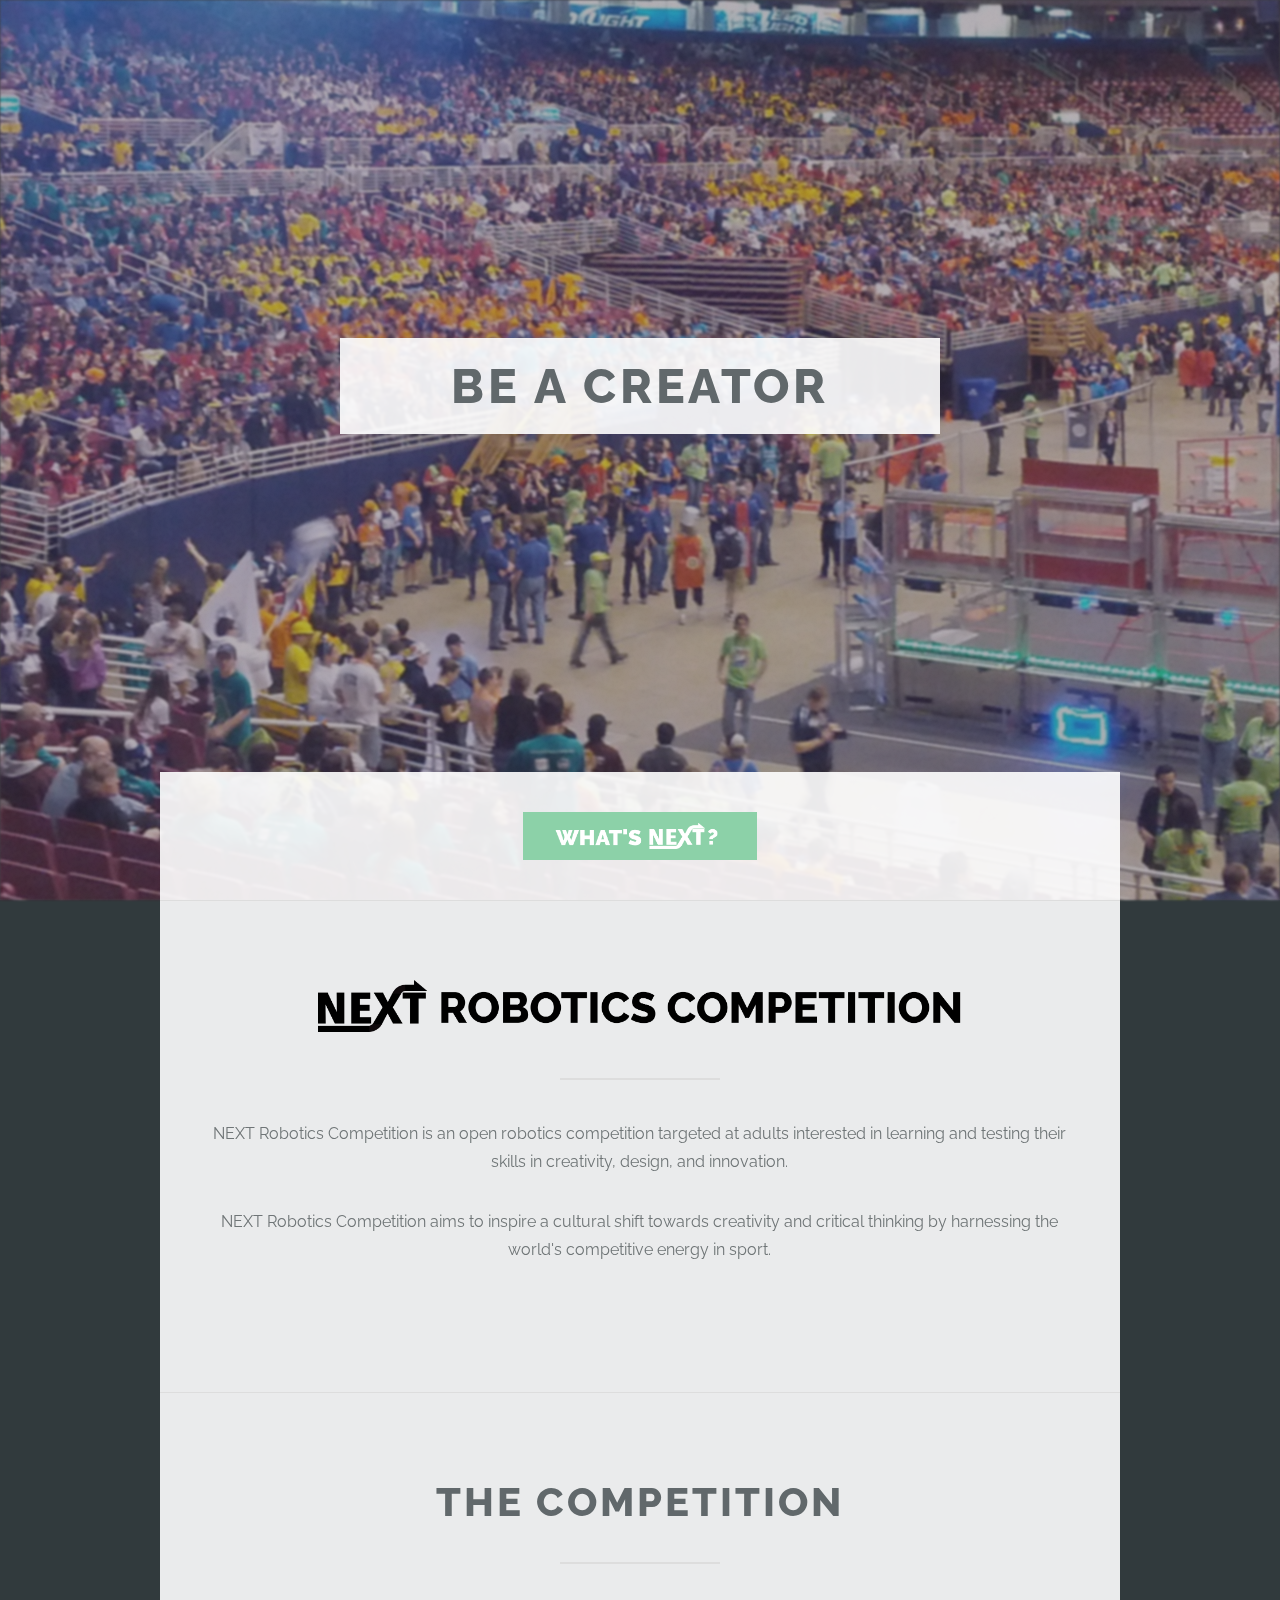
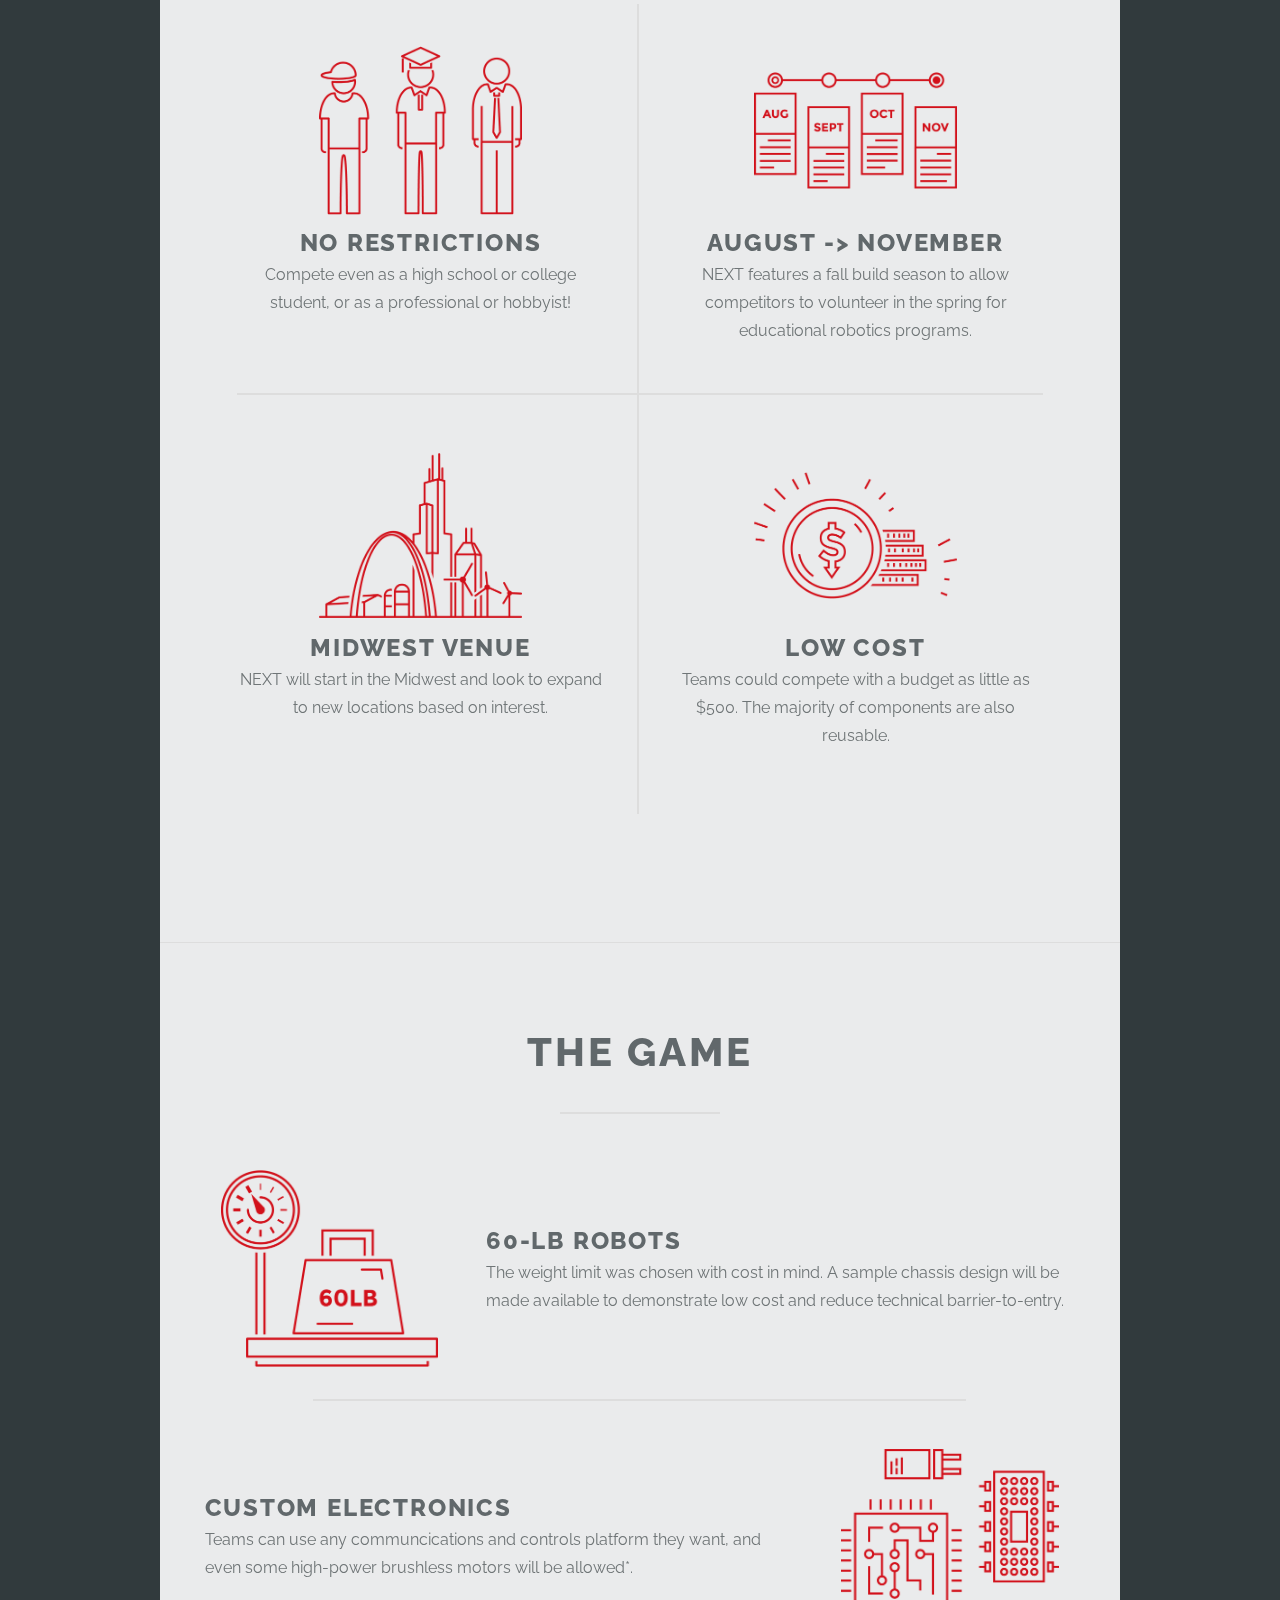
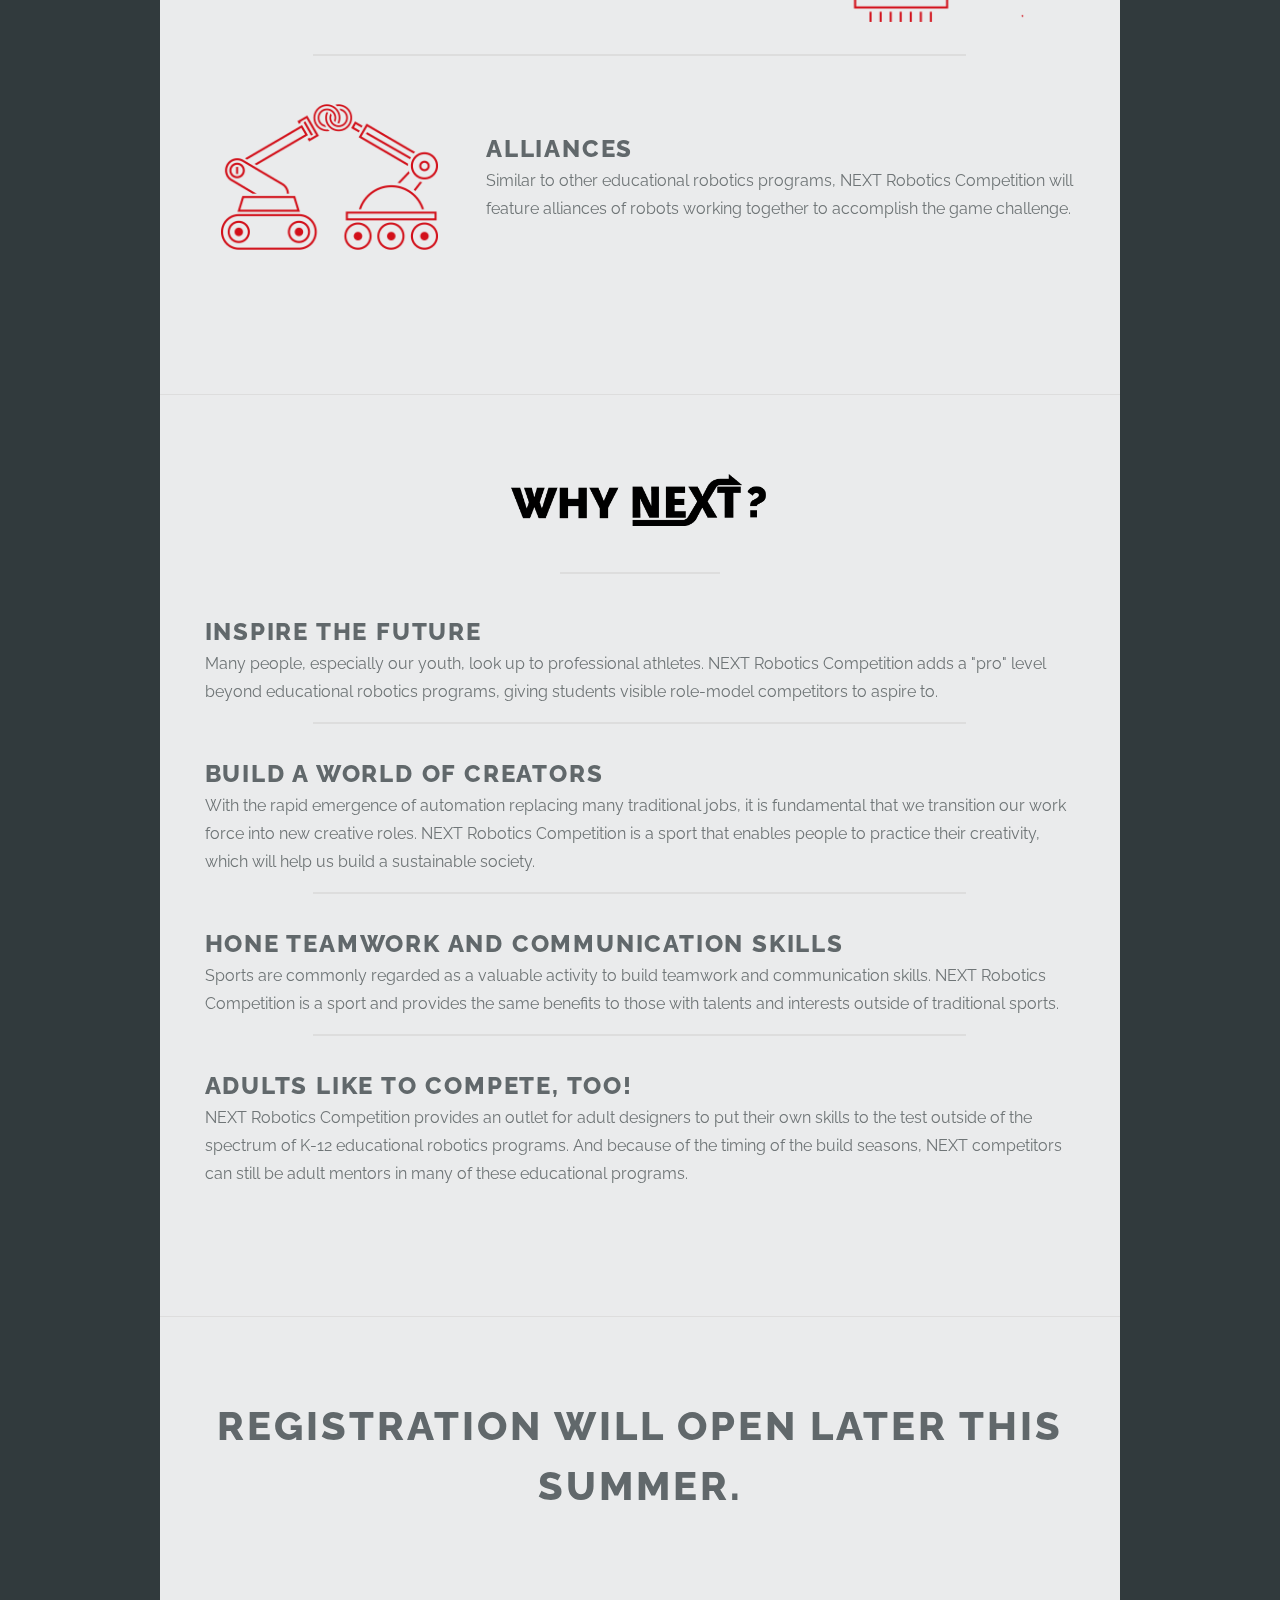
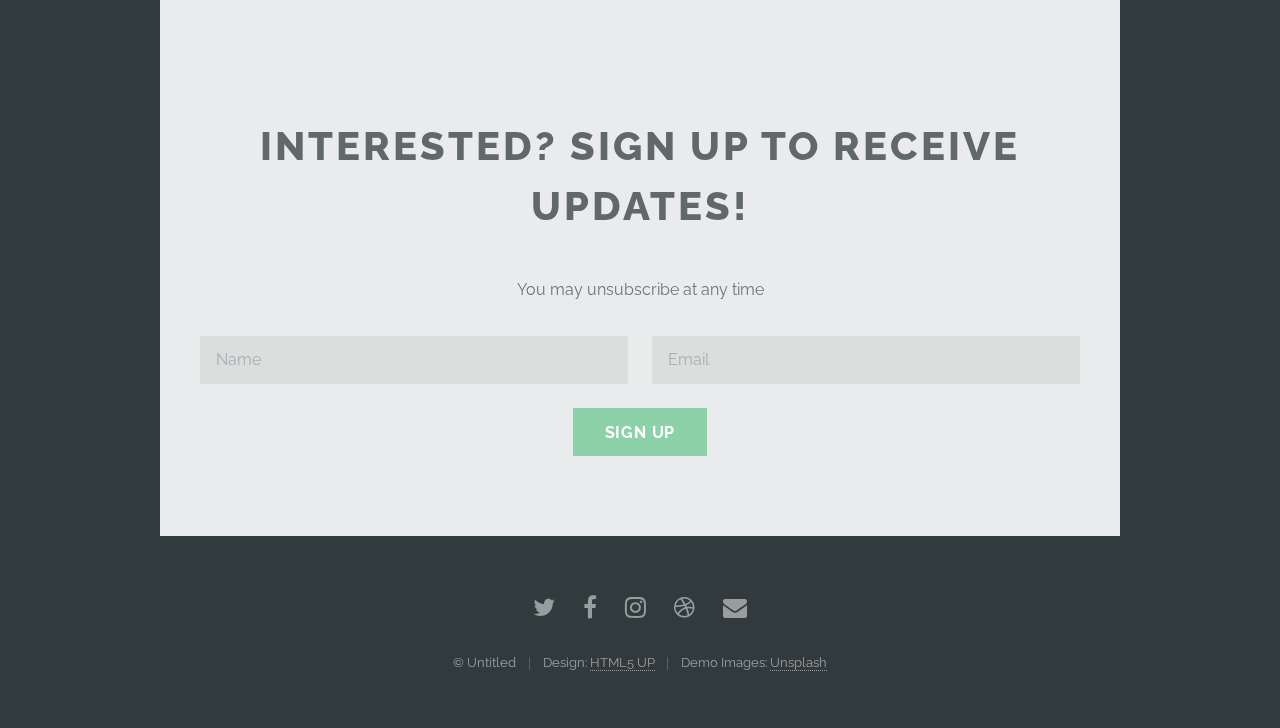
==== index.html @ 2d8c6a6c "Title renaming" ====
<!DOCTYPE HTML>

<html>
    <head>
        <title>NEXT Robotics Competition</title>
        <meta charset="utf-8" />
        <meta name="viewport" content="width=device-width, initial-scale=1" />
        <!--[if lte IE 8]><script src="assets/js/ie/html5shiv.js"></script><![endif]-->
        <link rel="stylesheet" href="assets/css/main.css" />
        <!--[if lte IE 8]><link rel="stylesheet" href="assets/css/ie8.css" /><![endif]-->
        <!--[if lte IE 9]><link rel="stylesheet" href="assets/css/ie9.css" /><![endif]-->
    </head>
    <body>

        <!-- Header -->
            <section id="header">
                <header>
                    <div id="title-box">
                        <h1 id="main-title">Be a<span class="rotate"> Creator, Designer,n Innovator</span></h1>
                    </div>
                </header>
                <div class="container">
                    <img class="bg" src="images/championship1.jpg"/>
                    <ul class="actions">
                        <li>
                            <a href="#next_mission" class="button special scrolly flex">
                                <img id="whats-next" src="images/whats-next.png"/>
                            </a>
                        </li>
                    </ul>
                </div>
            </section>

        <!-- NEXT Mission -->
            <section id="next_mission" class="main special">
                <div class="container">
                    <img class="bg" src=""/>
                    <div class="content">
                        <header class="major">
                            <h2><img id="next-title" src="images/next-robotics-competition-wide.png"/></h2>
                        </header>
                        <p>NEXT Robotics Competition is an open robotics competition targeted at adults interested in learning and testing their skills in creativity, design, and innovation.</p>
                        <p>NEXT Robotics Competition aims to inspire a cultural shift towards creativity and critical thinking by harnessing the world's competitive energy in sport.</p>
                    </div>
                </div>
            </section>

        <!-- The Competition -->
            <section id="the_competition" class="main special">
                <div class="container">
                    <img class="bg" src="images/pits1.jpg"/>
                    <div class="content">
                        <header class="major">
                            <h2>The Competition</h2>
                        </header>
                        <ul class="grid">
                            <li>
                                <div class="column-layout">
                                    <img class="grid-icon" src="images/all-ages.png"/>
                                    <div class="grid-text">
                                        <h3>No Restrictions</h3>
                                        <p>Compete even as a high school or college student, or as a professional or hobbyist!</p>
                                    </div>
                                </div>
                            </li>
                            <li>
                                <div class="column-layout">
                                    <img class="grid-icon" src="images/fall.png"/>
                                    <div class="grid-text">
                                        <h3>August -> November</h3>
                                        <p>NEXT features a fall build season to allow competitors to volunteer in the spring for educational robotics programs.</p>
                                    </div>
                                </div>
                            </li>
                            <li>
                                <div class="column-layout">
                                    <img class="grid-icon" src="images/midwest.png"/>
                                    <div class="grid-text">
                                        <h3>Midwest Venue</h3>
                                        <p>NEXT will start in the Midwest and look to expand to new locations based on interest.</p>
                                    </div>
                                </div>
                            </li>
                            <li>
                                <div class="column-layout">
                                    <img class="grid-icon" src="images/low-cost.png"/>
                                    <div class="grid-text">
                                        <h3>Low Cost</h3>
                                        <p>Teams could compete with a budget as little as $500. The majority of components are also reusable.</p>
                                    </div>
                                </div>
                            </li>
                        </ul>
                    </div>
                </div>
            </section>

        <!-- The Game -->
            <section id="the_game" class="main special">
                <div class="container">
                    <img class="bg" src="images/competition.jpg"/>
                    <div class="content">
                        <header class="major">
                            <h2>The Game</h2>
                        </header>
                        <ul class="column">
                            <li>
                                <div class="img-on-left">
                                    <img src="images/weight.png"/>
                                    <div>
                                        <h3>60-lb Robots</h3>
                                        <p>The weight limit was chosen with cost in mind.  A sample chassis design will be made available to demonstrate low cost and reduce technical barrier-to-entry.</p>
                                    </div>
                                </div>
                            </li>
                            <li>
                                <div class="img-on-right">
                                    <img src="images/chips.png"/>
                                    <div>
                                        <h3>Custom Electronics</h3>
                                        <p>Teams can use any communcications and controls platform they want, and even some high-power brushless motors will be allowed*.</p>
                                    </div>
                                </div>
                            </li>
                            <li>
                                <div class="img-on-left">
                                    <img src="images/alliances.png"/>
                                    <div>
                                        <h3>Alliances</h3>
                                        <p>Similar to other educational robotics programs, NEXT Robotics Competition will feature alliances of robots working together to accomplish the game challenge.</p>
                                    </div>
                                </div>
                            </li>
                        </ul>
                    </div>
                </div>
            </section>

        <!-- Why NEXT? -->
            <section id="why_next" class="main special">
                <div class="container">
                    <img class="bg" src="images/championship2.jpg"/>
                    <div class="content">
                        <header class="major">
                            <h2><img id="why-next" src="images/why-next.png"/></h2>
                        </header>
                        <ul class="column">
                            <li>
                                <div class="why-next-text">
                                    <h3 class="align-left">Inspire the Future</h3>
                                    <p class="align-left">Many people, especially our youth, look up to professional athletes.  NEXT Robotics Competition adds a "pro" level beyond educational robotics programs, giving students visible role-model competitors to aspire to.</p>
                                </div>
                            </li>
                            <li>
                                <div class="why-next-text">
                                    <h3 class="align-left">Build a World of Creators</h3>
                                    <p class="align-left">With the rapid emergence of automation replacing many traditional jobs, it is fundamental that we transition our work force into new creative roles.  NEXT Robotics Competition is a sport that enables people to practice their creativity, which will help us build a sustainable society.</p>
                                </div>
                            </li>
                            <li>
                                <div class="why-next-text">
                                    <h3 class="align-left">Hone Teamwork and Communication Skills</h3>
                                    <p class="align-left">Sports are commonly regarded as a valuable activity to build teamwork and communication skills.  NEXT Robotics Competition is a sport and provides the same benefits to those with talents and interests outside of traditional sports.</p>
                                </div>
                            </li>
                            <li>
                                <div class="why-next-text">
                                    <h3 class="align-left">Adults Like to Compete, Too!</h3>
                                    <p class="align-left">NEXT Robotics Competition provides an outlet for adult designers to put their own skills to the test outside of the spectrum of K-12 educational robotics programs.  And because of the timing of the build seasons, NEXT competitors can still be adult mentors in many of these educational programs.</p>
                                </div>
                            </li>
                        </ul>
                    </div>
                </div>
            </section>

        <!-- Footer -->
            <section id="footer">
                <div class="container">
                    <img class="bg" src="images/pits2.jpg"/>
                    <h2 class="space-below">Registration will open later this summer.</h2>
                    <h2>Interested? Sign up to receive updates!</h2>
                    <p>You may unsubscribe at any time</p>
                    <form method="post" action="#">
                        <div class="row uniform">
                            <div class="6u 12u$(xsmall)"><input type="text" name="name" id="name" placeholder="Name" /></div>
                            <div class="6u$ 12u$(xsmall)"><input type="email" name="email" id="email" placeholder="Email" /></div>
                            <div class="12u$">
                                <ul class="actions">
                                    <li><input type="submit" value="Sign Up" class="special" /></li>
                                </ul>
                            </div>
                        </div>
                    </form>
                </div>
                <footer>
                    <ul class="icons">
                        <li><a href="#" class="icon alt fa-twitter"><span class="label">Twitter</span></a></li>
                        <li><a href="#" class="icon alt fa-facebook"><span class="label">Facebook</span></a></li>
                        <li><a href="#" class="icon alt fa-instagram"><span class="label">Instagram</span></a></li>
                        <li><a href="#" class="icon alt fa-dribbble"><span class="label">Dribbble</span></a></li>
                        <li><a href="#" class="icon alt fa-envelope"><span class="label">Email</span></a></li>
                    </ul>
                    <ul class="copyright">
                        <li>&copy; Untitled</li><li>Design: <a href="http://html5up.net">HTML5 UP</a></li><li>Demo Images: <a href="http://unsplash.com">Unsplash</a></li>
                    </ul>
                </footer>
            </section>

        <!-- Scripts -->
            <script src="assets/js/jquery.min.js"></script>
            <script src="assets/js/jquery.scrollex.min.js"></script>
            <script src="assets/js/jquery.scrolly.min.js"></script>
            <script src="assets/js/skel.min.js"></script>
            <script src="assets/js/util.js"></script>
            <!--[if lte IE 8]><script src="assets/js/ie/respond.min.js"></script><![endif]-->
            <script src="assets/js/main.js"></script>

    </body>
</html>
---- assets/css/main.css ----
@import url("font-awesome.min.css");
@import url("https://fonts.googleapis.com/css?family=Raleway:400,400italic,700,800");
/* Reset */
html, body, div, span, applet, object, iframe, h1, h2, h3, h4, h5, h6, p, blockquote, pre, a, abbr, acronym, address, big, cite, code, del, dfn, em, img, ins, kbd, q, s, samp, small, strike, strong, sub, sup, tt, var, b, u, i, center, dl, dt, dd, ol, ul, li, fieldset, form, label, legend, table, caption, tbody, tfoot, thead, tr, th, td, article, aside, canvas, details, embed, figure, figcaption, footer, header, hgroup, menu, nav, output, ruby, section, summary, time, mark, audio, video {
  margin: 0;
  padding: 0;
  border: 0;
  font-size: 100%;
  font: inherit;
  vertical-align: baseline; }

article, aside, details, figcaption, figure, footer, header, hgroup, menu, nav, section {
  display: block; }

body {
  line-height: 1; }

ol, ul {
  list-style: none; }

blockquote, q {
  quotes: none; }

blockquote:before, blockquote:after, q:before, q:after {
  content: '';
  content: none; }

table {
  border-collapse: collapse;
  border-spacing: 0; }

body {
  -webkit-text-size-adjust: none; }

/* Box Model */
*, *:before, *:after {
  -moz-box-sizing: border-box;
  -webkit-box-sizing: border-box;
  box-sizing: border-box; }

/* Containers */
.container {
  margin-left: auto;
  margin-right: auto; }

.container.\31 25\25 {
  width: 100%;
  max-width: 75em;
  min-width: 60em; }

.container.\37 5\25 {
  width: 45em; }

.container.\35 0\25 {
  width: 30em; }

.container.\32 5\25 {
  width: 15em; }

.container {
  width: 60em; }

@media screen and (max-width: 1680px) {
  .container.\31 25\25 {
    width: 100%;
    max-width: 75em;
    min-width: 60em; }

  .container.\37 5\25 {
    width: 45em; }

  .container.\35 0\25 {
    width: 30em; }

  .container.\32 5\25 {
    width: 15em; }

  .container {
    width: 60em; } }
@media screen and (max-width: 980px) {
  .container.\31 25\25 {
    width: 100%;
    max-width: 100%;
    min-width: 80%; }

  .container.\37 5\25 {
    width: 60%; }

  .container.\35 0\25 {
    width: 40%; }

  .container.\32 5\25 {
    width: 20%; }

  .container {
    width: 80%; } }
@media screen and (max-width: 736px) {
  .container.\31 25\25 {
    width: 100%;
    max-width: 100%;
    min-width: 80%; }

  .container.\37 5\25 {
    width: 60%; }

  .container.\35 0\25 {
    width: 40%; }

  .container.\32 5\25 {
    width: 20%; }

  .container {
    width: 80%; } }
@media screen and (max-width: 520px) {
  .container.\31 25\25 {
    width: 100%;
    max-width: 125%;
    min-width: 100%; }

  .container.\37 5\25 {
    width: 75%; }

  .container.\35 0\25 {
    width: 50%; }

  .container.\32 5\25 {
    width: 25%; }

  .container {
    width: 100%; } }
/* Grid */
.row {
  border-bottom: solid 1px transparent;
  -moz-box-sizing: border-box;
  -webkit-box-sizing: border-box;
  box-sizing: border-box; }

.row > * {
  float: left;
  -moz-box-sizing: border-box;
  -webkit-box-sizing: border-box;
  box-sizing: border-box; }

.row:after, .row:before {
  content: '';
  display: block;
  clear: both;
  height: 0; }

.row.uniform > * > :first-child {
  margin-top: 0; }

.row.uniform > * > :last-child {
  margin-bottom: 0; }

.row.\30 \25  > * {
  padding: 0 0 0 0em; }

.row.\30 \25 {
  margin: 0 0 -1px 0em; }

.row.uniform.\30 \25  > * {
  padding: 0em 0 0 0em; }

.row.uniform.\30 \25 {
  margin: 0em 0 -1px 0em; }

.row > * {
  padding: 0 0 0 1.5em; }

.row {
  margin: 0 0 -1px -1.5em; }

.row.uniform > * {
  padding: 1.5em 0 0 1.5em; }

.row.uniform {
  margin: -1.5em 0 -1px -1.5em; }

.row.\32 00\25  > * {
  padding: 0 0 0 3em; }

.row.\32 00\25 {
  margin: 0 0 -1px -3em; }

.row.uniform.\32 00\25  > * {
  padding: 3em 0 0 3em; }

.row.uniform.\32 00\25 {
  margin: -3em 0 -1px -3em; }

.row.\31 50\25  > * {
  padding: 0 0 0 2.25em; }

.row.\31 50\25 {
  margin: 0 0 -1px -2.25em; }

.row.uniform.\31 50\25  > * {
  padding: 2.25em 0 0 2.25em; }

.row.uniform.\31 50\25 {
  margin: -2.25em 0 -1px -2.25em; }

.row.\35 0\25  > * {
  padding: 0 0 0 0.75em; }

.row.\35 0\25 {
  margin: 0 0 -1px -0.75em; }

.row.uniform.\35 0\25  > * {
  padding: 0.75em 0 0 0.75em; }

.row.uniform.\35 0\25 {
  margin: -0.75em 0 -1px -0.75em; }

.row.\32 5\25  > * {
  padding: 0 0 0 0.375em; }

.row.\32 5\25 {
  margin: 0 0 -1px -0.375em; }

.row.uniform.\32 5\25  > * {
  padding: 0.375em 0 0 0.375em; }

.row.uniform.\32 5\25 {
  margin: -0.375em 0 -1px -0.375em; }

.\31 2u, .\31 2u\24 {
  width: 100%;
  clear: none;
  margin-left: 0; }

.\31 1u, .\31 1u\24 {
  width: 91.6666666667%;
  clear: none;
  margin-left: 0; }

.\31 0u, .\31 0u\24 {
  width: 83.3333333333%;
  clear: none;
  margin-left: 0; }

.\39 u, .\39 u\24 {
  width: 75%;
  clear: none;
  margin-left: 0; }

.\38 u, .\38 u\24 {
  width: 66.6666666667%;
  clear: none;
  margin-left: 0; }

.\37 u, .\37 u\24 {
  width: 58.3333333333%;
  clear: none;
  margin-left: 0; }

.\36 u, .\36 u\24 {
  width: 50%;
  clear: none;
  margin-left: 0; }

.\35 u, .\35 u\24 {
  width: 41.6666666667%;
  clear: none;
  margin-left: 0; }

.\34 u, .\34 u\24 {
  width: 33.3333333333%;
  clear: none;
  margin-left: 0; }

.\33 u, .\33 u\24 {
  width: 25%;
  clear: none;
  margin-left: 0; }

.\32 u, .\32 u\24 {
  width: 16.6666666667%;
  clear: none;
  margin-left: 0; }

.\31 u, .\31 u\24 {
  width: 8.3333333333%;
  clear: none;
  margin-left: 0; }

.\31 2u\24  + *,
.\31 1u\24  + *,
.\31 0u\24  + *,
.\39 u\24  + *,
.\38 u\24  + *,
.\37 u\24  + *,
.\36 u\24  + *,
.\35 u\24  + *,
.\34 u\24  + *,
.\33 u\24  + *,
.\32 u\24  + *,
.\31 u\24  + * {
  clear: left; }

.\-11u {
  margin-left: 91.6666666667%; }

.\-10u {
  margin-left: 83.3333333333%; }

.\-9u {
  margin-left: 75%; }

.\-8u {
  margin-left: 66.6666666667%; }

.\-7u {
  margin-left: 58.3333333333%; }

.\-6u {
  margin-left: 50%; }

.\-5u {
  margin-left: 41.6666666667%; }

.\-4u {
  margin-left: 33.3333333333%; }

.\-3u {
  margin-left: 25%; }

.\-2u {
  margin-left: 16.6666666667%; }

.\-1u {
  margin-left: 8.3333333333%; }

@media screen and (max-width: 1680px) {
  .row > * {
    padding: 0 0 0 1.5em; }

  .row {
    margin: 0 0 -1px -1.5em; }

  .row.uniform > * {
    padding: 1.5em 0 0 1.5em; }

  .row.uniform {
    margin: -1.5em 0 -1px -1.5em; }

  .row.\32 00\25  > * {
    padding: 0 0 0 3em; }

  .row.\32 00\25 {
    margin: 0 0 -1px -3em; }

  .row.uniform.\32 00\25  > * {
    padding: 3em 0 0 3em; }

  .row.uniform.\32 00\25 {
    margin: -3em 0 -1px -3em; }

  .row.\31 50\25  > * {
    padding: 0 0 0 2.25em; }

  .row.\31 50\25 {
    margin: 0 0 -1px -2.25em; }

  .row.uniform.\31 50\25  > * {
    padding: 2.25em 0 0 2.25em; }

  .row.uniform.\31 50\25 {
    margin: -2.25em 0 -1px -2.25em; }

  .row.\35 0\25  > * {
    padding: 0 0 0 0.75em; }

  .row.\35 0\25 {
    margin: 0 0 -1px -0.75em; }

  .row.uniform.\35 0\25  > * {
    padding: 0.75em 0 0 0.75em; }

  .row.uniform.\35 0\25 {
    margin: -0.75em 0 -1px -0.75em; }

  .row.\32 5\25  > * {
    padding: 0 0 0 0.375em; }

  .row.\32 5\25 {
    margin: 0 0 -1px -0.375em; }

  .row.uniform.\32 5\25  > * {
    padding: 0.375em 0 0 0.375em; }

  .row.uniform.\32 5\25 {
    margin: -0.375em 0 -1px -0.375em; }

  .\31 2u\28large\29, .\31 2u\24\28large\29 {
    width: 100%;
    clear: none;
    margin-left: 0; }

  .\31 1u\28large\29, .\31 1u\24\28large\29 {
    width: 91.6666666667%;
    clear: none;
    margin-left: 0; }

  .\31 0u\28large\29, .\31 0u\24\28large\29 {
    width: 83.3333333333%;
    clear: none;
    margin-left: 0; }

  .\39 u\28large\29, .\39 u\24\28large\29 {
    width: 75%;
    clear: none;
    margin-left: 0; }

  .\38 u\28large\29, .\38 u\24\28large\29 {
    width: 66.6666666667%;
    clear: none;
    margin-left: 0; }

  .\37 u\28large\29, .\37 u\24\28large\29 {
    width: 58.3333333333%;
    clear: none;
    margin-left: 0; }

  .\36 u\28large\29, .\36 u\24\28large\29 {
    width: 50%;
    clear: none;
    margin-left: 0; }

  .\35 u\28large\29, .\35 u\24\28large\29 {
    width: 41.6666666667%;
    clear: none;
    margin-left: 0; }

  .\34 u\28large\29, .\34 u\24\28large\29 {
    width: 33.3333333333%;
    clear: none;
    margin-left: 0; }

  .\33 u\28large\29, .\33 u\24\28large\29 {
    width: 25%;
    clear: none;
    margin-left: 0; }

  .\32 u\28large\29, .\32 u\24\28large\29 {
    width: 16.6666666667%;
    clear: none;
    margin-left: 0; }

  .\31 u\28large\29, .\31 u\24\28large\29 {
    width: 8.3333333333%;
    clear: none;
    margin-left: 0; }

  .\31 2u\24\28large\29  + *,
  .\31 1u\24\28large\29  + *,
  .\31 0u\24\28large\29  + *,
  .\39 u\24\28large\29  + *,
  .\38 u\24\28large\29  + *,
  .\37 u\24\28large\29  + *,
  .\36 u\24\28large\29  + *,
  .\35 u\24\28large\29  + *,
  .\34 u\24\28large\29  + *,
  .\33 u\24\28large\29  + *,
  .\32 u\24\28large\29  + *,
  .\31 u\24\28large\29  + * {
    clear: left; }

  .\-11u\28large\29 {
    margin-left: 91.6666666667%; }

  .\-10u\28large\29 {
    margin-left: 83.3333333333%; }

  .\-9u\28large\29 {
    margin-left: 75%; }

  .\-8u\28large\29 {
    margin-left: 66.6666666667%; }

  .\-7u\28large\29 {
    margin-left: 58.3333333333%; }

  .\-6u\28large\29 {
    margin-left: 50%; }

  .\-5u\28large\29 {
    margin-left: 41.6666666667%; }

  .\-4u\28large\29 {
    margin-left: 33.3333333333%; }

  .\-3u\28large\29 {
    margin-left: 25%; }

  .\-2u\28large\29 {
    margin-left: 16.6666666667%; }

  .\-1u\28large\29 {
    margin-left: 8.3333333333%; } }
@media screen and (max-width: 980px) {
  .row > * {
    padding: 0 0 0 1.5em; }

  .row {
    margin: 0 0 -1px -1.5em; }

  .row.uniform > * {
    padding: 1.5em 0 0 1.5em; }

  .row.uniform {
    margin: -1.5em 0 -1px -1.5em; }

  .row.\32 00\25  > * {
    padding: 0 0 0 3em; }

  .row.\32 00\25 {
    margin: 0 0 -1px -3em; }

  .row.uniform.\32 00\25  > * {
    padding: 3em 0 0 3em; }

  .row.uniform.\32 00\25 {
    margin: -3em 0 -1px -3em; }

  .row.\31 50\25  > * {
    padding: 0 0 0 2.25em; }

  .row.\31 50\25 {
    margin: 0 0 -1px -2.25em; }

  .row.uniform.\31 50\25  > * {
    padding: 2.25em 0 0 2.25em; }

  .row.uniform.\31 50\25 {
    margin: -2.25em 0 -1px -2.25em; }

  .row.\35 0\25  > * {
    padding: 0 0 0 0.75em; }

  .row.\35 0\25 {
    margin: 0 0 -1px -0.75em; }

  .row.uniform.\35 0\25  > * {
    padding: 0.75em 0 0 0.75em; }

  .row.uniform.\35 0\25 {
    margin: -0.75em 0 -1px -0.75em; }

  .row.\32 5\25  > * {
    padding: 0 0 0 0.375em; }

  .row.\32 5\25 {
    margin: 0 0 -1px -0.375em; }

  .row.uniform.\32 5\25  > * {
    padding: 0.375em 0 0 0.375em; }

  .row.uniform.\32 5\25 {
    margin: -0.375em 0 -1px -0.375em; }

  .\31 2u\28medium\29, .\31 2u\24\28medium\29 {
    width: 100%;
    clear: none;
    margin-left: 0; }

  .\31 1u\28medium\29, .\31 1u\24\28medium\29 {
    width: 91.6666666667%;
    clear: none;
    margin-left: 0; }

  .\31 0u\28medium\29, .\31 0u\24\28medium\29 {
    width: 83.3333333333%;
    clear: none;
    margin-left: 0; }

  .\39 u\28medium\29, .\39 u\24\28medium\29 {
    width: 75%;
    clear: none;
    margin-left: 0; }

  .\38 u\28medium\29, .\38 u\24\28medium\29 {
    width: 66.6666666667%;
    clear: none;
    margin-left: 0; }

  .\37 u\28medium\29, .\37 u\24\28medium\29 {
    width: 58.3333333333%;
    clear: none;
    margin-left: 0; }

  .\36 u\28medium\29, .\36 u\24\28medium\29 {
    width: 50%;
    clear: none;
    margin-left: 0; }

  .\35 u\28medium\29, .\35 u\24\28medium\29 {
    width: 41.6666666667%;
    clear: none;
    margin-left: 0; }

  .\34 u\28medium\29, .\34 u\24\28medium\29 {
    width: 33.3333333333%;
    clear: none;
    margin-left: 0; }

  .\33 u\28medium\29, .\33 u\24\28medium\29 {
    width: 25%;
    clear: none;
    margin-left: 0; }

  .\32 u\28medium\29, .\32 u\24\28medium\29 {
    width: 16.6666666667%;
    clear: none;
    margin-left: 0; }

  .\31 u\28medium\29, .\31 u\24\28medium\29 {
    width: 8.3333333333%;
    clear: none;
    margin-left: 0; }

  .\31 2u\24\28medium\29  + *,
  .\31 1u\24\28medium\29  + *,
  .\31 0u\24\28medium\29  + *,
  .\39 u\24\28medium\29  + *,
  .\38 u\24\28medium\29  + *,
  .\37 u\24\28medium\29  + *,
  .\36 u\24\28medium\29  + *,
  .\35 u\24\28medium\29  + *,
  .\34 u\24\28medium\29  + *,
  .\33 u\24\28medium\29  + *,
  .\32 u\24\28medium\29  + *,
  .\31 u\24\28medium\29  + * {
    clear: left; }

  .\-11u\28medium\29 {
    margin-left: 91.6666666667%; }

  .\-10u\28medium\29 {
    margin-left: 83.3333333333%; }

  .\-9u\28medium\29 {
    margin-left: 75%; }

  .\-8u\28medium\29 {
    margin-left: 66.6666666667%; }

  .\-7u\28medium\29 {
    margin-left: 58.3333333333%; }

  .\-6u\28medium\29 {
    margin-left: 50%; }

  .\-5u\28medium\29 {
    margin-left: 41.6666666667%; }

  .\-4u\28medium\29 {
    margin-left: 33.3333333333%; }

  .\-3u\28medium\29 {
    margin-left: 25%; }

  .\-2u\28medium\29 {
    margin-left: 16.6666666667%; }

  .\-1u\28medium\29 {
    margin-left: 8.3333333333%; } }
@media screen and (max-width: 736px) {
  .row > * {
    padding: 0 0 0 1em; }

  .row {
    margin: 0 0 -1px -1em; }

  .row.uniform > * {
    padding: 1em 0 0 1em; }

  .row.uniform {
    margin: -1em 0 -1px -1em; }

  .row.\32 00\25  > * {
    padding: 0 0 0 2em; }

  .row.\32 00\25 {
    margin: 0 0 -1px -2em; }

  .row.uniform.\32 00\25  > * {
    padding: 2em 0 0 2em; }

  .row.uniform.\32 00\25 {
    margin: -2em 0 -1px -2em; }

  .row.\31 50\25  > * {
    padding: 0 0 0 1.5em; }

  .row.\31 50\25 {
    margin: 0 0 -1px -1.5em; }

  .row.uniform.\31 50\25  > * {
    padding: 1.5em 0 0 1.5em; }

  .row.uniform.\31 50\25 {
    margin: -1.5em 0 -1px -1.5em; }

  .row.\35 0\25  > * {
    padding: 0 0 0 0.5em; }

  .row.\35 0\25 {
    margin: 0 0 -1px -0.5em; }

  .row.uniform.\35 0\25  > * {
    padding: 0.5em 0 0 0.5em; }

  .row.uniform.\35 0\25 {
    margin: -0.5em 0 -1px -0.5em; }

  .row.\32 5\25  > * {
    padding: 0 0 0 0.25em; }

  .row.\32 5\25 {
    margin: 0 0 -1px -0.25em; }

  .row.uniform.\32 5\25  > * {
    padding: 0.25em 0 0 0.25em; }

  .row.uniform.\32 5\25 {
    margin: -0.25em 0 -1px -0.25em; }

  .\31 2u\28small\29, .\31 2u\24\28small\29 {
    width: 100%;
    clear: none;
    margin-left: 0; }

  .\31 1u\28small\29, .\31 1u\24\28small\29 {
    width: 91.6666666667%;
    clear: none;
    margin-left: 0; }

  .\31 0u\28small\29, .\31 0u\24\28small\29 {
    width: 83.3333333333%;
    clear: none;
    margin-left: 0; }

  .\39 u\28small\29, .\39 u\24\28small\29 {
    width: 75%;
    clear: none;
    margin-left: 0; }

  .\38 u\28small\29, .\38 u\24\28small\29 {
    width: 66.6666666667%;
    clear: none;
    margin-left: 0; }

  .\37 u\28small\29, .\37 u\24\28small\29 {
    width: 58.3333333333%;
    clear: none;
    margin-left: 0; }

  .\36 u\28small\29, .\36 u\24\28small\29 {
    width: 50%;
    clear: none;
    margin-left: 0; }

  .\35 u\28small\29, .\35 u\24\28small\29 {
    width: 41.6666666667%;
    clear: none;
    margin-left: 0; }

  .\34 u\28small\29, .\34 u\24\28small\29 {
    width: 33.3333333333%;
    clear: none;
    margin-left: 0; }

  .\33 u\28small\29, .\33 u\24\28small\29 {
    width: 25%;
    clear: none;
    margin-left: 0; }

  .\32 u\28small\29, .\32 u\24\28small\29 {
    width: 16.6666666667%;
    clear: none;
    margin-left: 0; }

  .\31 u\28small\29, .\31 u\24\28small\29 {
    width: 8.3333333333%;
    clear: none;
    margin-left: 0; }

  .\31 2u\24\28small\29  + *,
  .\31 1u\24\28small\29  + *,
  .\31 0u\24\28small\29  + *,
  .\39 u\24\28small\29  + *,
  .\38 u\24\28small\29  + *,
  .\37 u\24\28small\29  + *,
  .\36 u\24\28small\29  + *,
  .\35 u\24\28small\29  + *,
  .\34 u\24\28small\29  + *,
  .\33 u\24\28small\29  + *,
  .\32 u\24\28small\29  + *,
  .\31 u\24\28small\29  + * {
    clear: left; }

  .\-11u\28small\29 {
    margin-left: 91.6666666667%; }

  .\-10u\28small\29 {
    margin-left: 83.3333333333%; }

  .\-9u\28small\29 {
    margin-left: 75%; }

  .\-8u\28small\29 {
    margin-left: 66.6666666667%; }

  .\-7u\28small\29 {
    margin-left: 58.3333333333%; }

  .\-6u\28small\29 {
    margin-left: 50%; }

  .\-5u\28small\29 {
    margin-left: 41.6666666667%; }

  .\-4u\28small\29 {
    margin-left: 33.3333333333%; }

  .\-3u\28small\29 {
    margin-left: 25%; }

  .\-2u\28small\29 {
    margin-left: 16.6666666667%; }

  .\-1u\28small\29 {
    margin-left: 8.3333333333%; } }
@media screen and (max-width: 520px) {
  .row > * {
    padding: 0 0 0 1em; }

  .row {
    margin: 0 0 -1px -1em; }

  .row.uniform > * {
    padding: 1em 0 0 1em; }

  .row.uniform {
    margin: -1em 0 -1px -1em; }

  .row.\32 00\25  > * {
    padding: 0 0 0 2em; }

  .row.\32 00\25 {
    margin: 0 0 -1px -2em; }

  .row.uniform.\32 00\25  > * {
    padding: 2em 0 0 2em; }

  .row.uniform.\32 00\25 {
    margin: -2em 0 -1px -2em; }

  .row.\31 50\25  > * {
    padding: 0 0 0 1.5em; }

  .row.\31 50\25 {
    margin: 0 0 -1px -1.5em; }

  .row.uniform.\31 50\25  > * {
    padding: 1.5em 0 0 1.5em; }

  .row.uniform.\31 50\25 {
    margin: -1.5em 0 -1px -1.5em; }

  .row.\35 0\25  > * {
    padding: 0 0 0 0.5em; }

  .row.\35 0\25 {
    margin: 0 0 -1px -0.5em; }

  .row.uniform.\35 0\25  > * {
    padding: 0.5em 0 0 0.5em; }

  .row.uniform.\35 0\25 {
    margin: -0.5em 0 -1px -0.5em; }

  .row.\32 5\25  > * {
    padding: 0 0 0 0.25em; }

  .row.\32 5\25 {
    margin: 0 0 -1px -0.25em; }

  .row.uniform.\32 5\25  > * {
    padding: 0.25em 0 0 0.25em; }

  .row.uniform.\32 5\25 {
    margin: -0.25em 0 -1px -0.25em; }

  .\31 2u\28xsmall\29, .\31 2u\24\28xsmall\29 {
    width: 100%;
    clear: none;
    margin-left: 0; }

  .\31 1u\28xsmall\29, .\31 1u\24\28xsmall\29 {
    width: 91.6666666667%;
    clear: none;
    margin-left: 0; }

  .\31 0u\28xsmall\29, .\31 0u\24\28xsmall\29 {
    width: 83.3333333333%;
    clear: none;
    margin-left: 0; }

  .\39 u\28xsmall\29, .\39 u\24\28xsmall\29 {
    width: 75%;
    clear: none;
    margin-left: 0; }

  .\38 u\28xsmall\29, .\38 u\24\28xsmall\29 {
    width: 66.6666666667%;
    clear: none;
    margin-left: 0; }

  .\37 u\28xsmall\29, .\37 u\24\28xsmall\29 {
    width: 58.3333333333%;
    clear: none;
    margin-left: 0; }

  .\36 u\28xsmall\29, .\36 u\24\28xsmall\29 {
    width: 50%;
    clear: none;
    margin-left: 0; }

  .\35 u\28xsmall\29, .\35 u\24\28xsmall\29 {
    width: 41.6666666667%;
    clear: none;
    margin-left: 0; }

  .\34 u\28xsmall\29, .\34 u\24\28xsmall\29 {
    width: 33.3333333333%;
    clear: none;
    margin-left: 0; }

  .\33 u\28xsmall\29, .\33 u\24\28xsmall\29 {
    width: 25%;
    clear: none;
    margin-left: 0; }

  .\32 u\28xsmall\29, .\32 u\24\28xsmall\29 {
    width: 16.6666666667%;
    clear: none;
    margin-left: 0; }

  .\31 u\28xsmall\29, .\31 u\24\28xsmall\29 {
    width: 8.3333333333%;
    clear: none;
    margin-left: 0; }

  .\31 2u\24\28xsmall\29  + *,
  .\31 1u\24\28xsmall\29  + *,
  .\31 0u\24\28xsmall\29  + *,
  .\39 u\24\28xsmall\29  + *,
  .\38 u\24\28xsmall\29  + *,
  .\37 u\24\28xsmall\29  + *,
  .\36 u\24\28xsmall\29  + *,
  .\35 u\24\28xsmall\29  + *,
  .\34 u\24\28xsmall\29  + *,
  .\33 u\24\28xsmall\29  + *,
  .\32 u\24\28xsmall\29  + *,
  .\31 u\24\28xsmall\29  + * {
    clear: left; }

  .\-11u\28xsmall\29 {
    margin-left: 91.6666666667%; }

  .\-10u\28xsmall\29 {
    margin-left: 83.3333333333%; }

  .\-9u\28xsmall\29 {
    margin-left: 75%; }

  .\-8u\28xsmall\29 {
    margin-left: 66.6666666667%; }

  .\-7u\28xsmall\29 {
    margin-left: 58.3333333333%; }

  .\-6u\28xsmall\29 {
    margin-left: 50%; }

  .\-5u\28xsmall\29 {
    margin-left: 41.6666666667%; }

  .\-4u\28xsmall\29 {
    margin-left: 33.3333333333%; }

  .\-3u\28xsmall\29 {
    margin-left: 25%; }

  .\-2u\28xsmall\29 {
    margin-left: 16.6666666667%; }

  .\-1u\28xsmall\29 {
    margin-left: 8.3333333333%; } }
/* Basic */
html {
  background-color: #313a3d;
  background-attachment: fixed;
  background-image: url("images/overlay.png");
  background-position: top left;
  background-repeat: repeat;
  background-size: auto; }

html.is-loading body *, html.is-loading body *:before, html.is-loading body *:after {
  -moz-animation: none !important;
  -webkit-animation: none !important;
  -ms-animation: none !important;
  animation: none !important;
  -moz-transition: none !important;
  -webkit-transition: none !important;
  -ms-transition: none !important;
  transition: none !important; }
html.is-touch {
  height: 100vh;
  overflow: hidden; }
  html.is-touch #wrapper {
    -webkit-backface-visibility: hidden;
    -webkit-overflow-scrolling: touch;
    -webkit-transform: translate3d(0, 0, 0);
    height: 100vh;
    overflow: auto; }

body, input {
  color: #6f7577;
  font-family: "Raleway", "Helvetica", sans-serif;
  font-size: 15pt;
  font-weight: 400;
  line-height: 1.75em; }

a {
  -moz-transition: color 0.2s ease-in-out, border-bottom-color 0.2s ease-in-out;
  -webkit-transition: color 0.2s ease-in-out, border-bottom-color 0.2s ease-in-out;
  -ms-transition: color 0.2s ease-in-out, border-bottom-color 0.2s ease-in-out;
  transition: color 0.2s ease-in-out, border-bottom-color 0.2s ease-in-out;
  border-bottom: dotted 1px;
  color: #8cd1a8;
  text-decoration: none; }
  a:hover {
    border-bottom-color: transparent !important;
    color: #8cd1a8 !important;
    text-decoration: none; }

p {
  margin: 0 0 2em 0; }
  p.no-wrap {
    overflow: hidden; }

div .space-right {
  margin-right: 0.35em; }
div .row-layout {
  display: flex;
  justify-content: center;
  align-items: center;
  margin: 2em 0; }
div .column-layout {
  display: flex;
  flex-direction: column;
  justify-content: center;
  align-items: center; }
div .grow {
  flex-grow: 1; }

h1, h2, h3 {
  color: #61686b;
  font-weight: 800;
  letter-spacing: 0.075em;
  line-height: 1em;
  margin: 0 0 1em 0;
  text-transform: uppercase; }
  h1 a, h2 a, h3 a {
    color: inherit;
    text-decoration: none; }

h2 {
  font-size: 2.5em;
  line-height: 1.5em; }

h3 {
  font-size: 1.5em;
  line-height: 1.5em; }

.align-left {
  text-align: left; }

.space-below {
  padding-bottom: 4em; }

/* Loader */
@-moz-keyframes spinner-show {
  0% {
    opacity: 0; }
  100% {
    opacity: 1; } }
@-webkit-keyframes spinner-show {
  0% {
    opacity: 0; }
  100% {
    opacity: 1; } }
@-ms-keyframes spinner-show {
  0% {
    opacity: 0; }
  100% {
    opacity: 1; } }
@keyframes spinner-show {
  0% {
    opacity: 0; }
  100% {
    opacity: 1; } }
@-moz-keyframes spinner-hide {
  0% {
    color: #464e50;
    z-index: 10001;
    -moz-transform: scale(1) rotate(0deg);
    -webkit-transform: scale(1) rotate(0deg);
    -ms-transform: scale(1) rotate(0deg);
    transform: scale(1) rotate(0deg); }
  99% {
    color: #313a3d;
    z-index: 10001;
    -moz-transform: scale(0.5) rotate(360deg);
    -webkit-transform: scale(0.5) rotate(360deg);
    -ms-transform: scale(0.5) rotate(360deg);
    transform: scale(0.5) rotate(360deg); }
  100% {
    color: #313a3d;
    z-index: -1;
    -moz-transform: scale(0) rotate(360deg);
    -webkit-transform: scale(0) rotate(360deg);
    -ms-transform: scale(0) rotate(360deg);
    transform: scale(0) rotate(360deg); } }
@-webkit-keyframes spinner-hide {
  0% {
    color: #464e50;
    z-index: 10001;
    -moz-transform: scale(1) rotate(0deg);
    -webkit-transform: scale(1) rotate(0deg);
    -ms-transform: scale(1) rotate(0deg);
    transform: scale(1) rotate(0deg); }
  99% {
    color: #313a3d;
    z-index: 10001;
    -moz-transform: scale(0.5) rotate(360deg);
    -webkit-transform: scale(0.5) rotate(360deg);
    -ms-transform: scale(0.5) rotate(360deg);
    transform: scale(0.5) rotate(360deg); }
  100% {
    color: #313a3d;
    z-index: -1;
    -moz-transform: scale(0) rotate(360deg);
    -webkit-transform: scale(0) rotate(360deg);
    -ms-transform: scale(0) rotate(360deg);
    transform: scale(0) rotate(360deg); } }
@-ms-keyframes spinner-hide {
  0% {
    color: #464e50;
    z-index: 10001;
    -moz-transform: scale(1) rotate(0deg);
    -webkit-transform: scale(1) rotate(0deg);
    -ms-transform: scale(1) rotate(0deg);
    transform: scale(1) rotate(0deg); }
  99% {
    color: #313a3d;
    z-index: 10001;
    -moz-transform: scale(0.5) rotate(360deg);
    -webkit-transform: scale(0.5) rotate(360deg);
    -ms-transform: scale(0.5) rotate(360deg);
    transform: scale(0.5) rotate(360deg); }
  100% {
    color: #313a3d;
    z-index: -1;
    -moz-transform: scale(0) rotate(360deg);
    -webkit-transform: scale(0) rotate(360deg);
    -ms-transform: scale(0) rotate(360deg);
    transform: scale(0) rotate(360deg); } }
@keyframes spinner-hide {
  0% {
    color: #464e50;
    z-index: 10001;
    -moz-transform: scale(1) rotate(0deg);
    -webkit-transform: scale(1) rotate(0deg);
    -ms-transform: scale(1) rotate(0deg);
    transform: scale(1) rotate(0deg); }
  99% {
    color: #313a3d;
    z-index: 10001;
    -moz-transform: scale(0.5) rotate(360deg);
    -webkit-transform: scale(0.5) rotate(360deg);
    -ms-transform: scale(0.5) rotate(360deg);
    transform: scale(0.5) rotate(360deg); }
  100% {
    color: #313a3d;
    z-index: -1;
    -moz-transform: scale(0) rotate(360deg);
    -webkit-transform: scale(0) rotate(360deg);
    -ms-transform: scale(0) rotate(360deg);
    transform: scale(0) rotate(360deg); } }
@-moz-keyframes spinner-rotate {
  0% {
    -moz-transform: scale(1) rotate(0deg);
    -webkit-transform: scale(1) rotate(0deg);
    -ms-transform: scale(1) rotate(0deg);
    transform: scale(1) rotate(0deg); }
  100% {
    -moz-transform: scale(1) rotate(360deg);
    -webkit-transform: scale(1) rotate(360deg);
    -ms-transform: scale(1) rotate(360deg);
    transform: scale(1) rotate(360deg); } }
@-webkit-keyframes spinner-rotate {
  0% {
    -moz-transform: scale(1) rotate(0deg);
    -webkit-transform: scale(1) rotate(0deg);
    -ms-transform: scale(1) rotate(0deg);
    transform: scale(1) rotate(0deg); }
  100% {
    -moz-transform: scale(1) rotate(360deg);
    -webkit-transform: scale(1) rotate(360deg);
    -ms-transform: scale(1) rotate(360deg);
    transform: scale(1) rotate(360deg); } }
@-ms-keyframes spinner-rotate {
  0% {
    -moz-transform: scale(1) rotate(0deg);
    -webkit-transform: scale(1) rotate(0deg);
    -ms-transform: scale(1) rotate(0deg);
    transform: scale(1) rotate(0deg); }
  100% {
    -moz-transform: scale(1) rotate(360deg);
    -webkit-transform: scale(1) rotate(360deg);
    -ms-transform: scale(1) rotate(360deg);
    transform: scale(1) rotate(360deg); } }
@keyframes spinner-rotate {
  0% {
    -moz-transform: scale(1) rotate(0deg);
    -webkit-transform: scale(1) rotate(0deg);
    -ms-transform: scale(1) rotate(0deg);
    transform: scale(1) rotate(0deg); }
  100% {
    -moz-transform: scale(1) rotate(360deg);
    -webkit-transform: scale(1) rotate(360deg);
    -ms-transform: scale(1) rotate(360deg);
    transform: scale(1) rotate(360deg); } }
@-moz-keyframes overlay-hide {
  0% {
    opacity: 1;
    z-index: 10000; }
  15% {
    opacity: 1;
    z-index: 10000; }
  99% {
    opacity: 0;
    z-index: 10000; }
  100% {
    opacity: 0;
    z-index: -1; } }
@-webkit-keyframes overlay-hide {
  0% {
    opacity: 1;
    z-index: 10000; }
  15% {
    opacity: 1;
    z-index: 10000; }
  99% {
    opacity: 0;
    z-index: 10000; }
  100% {
    opacity: 0;
    z-index: -1; } }
@-ms-keyframes overlay-hide {
  0% {
    opacity: 1;
    z-index: 10000; }
  15% {
    opacity: 1;
    z-index: 10000; }
  99% {
    opacity: 0;
    z-index: 10000; }
  100% {
    opacity: 0;
    z-index: -1; } }
@keyframes overlay-hide {
  0% {
    opacity: 1;
    z-index: 10000; }
  15% {
    opacity: 1;
    z-index: 10000; }
  99% {
    opacity: 0;
    z-index: 10000; }
  100% {
    opacity: 0;
    z-index: -1; } }
html body {
  text-decoration: none; }
  html body:before {
    -moz-osx-font-smoothing: grayscale;
    -webkit-font-smoothing: antialiased;
    font-family: FontAwesome;
    font-style: normal;
    font-weight: normal;
    text-transform: none !important; }
  html body:before {
    -moz-animation: spinner-show 1.5s 1 0.25s ease forwards, spinner-hide 0.25s ease-in-out forwards !important;
    -webkit-animation: spinner-show 1.5s 1 0.25s ease forwards, spinner-hide 0.25s ease-in-out forwards !important;
    -ms-animation: spinner-show 1.5s 1 0.25s ease forwards, spinner-hide 0.25s ease-in-out forwards !important;
    animation: spinner-show 1.5s 1 0.25s ease forwards, spinner-hide 0.25s ease-in-out forwards !important;
    -moz-transform-origin: 50% 50%;
    -webkit-transform-origin: 50% 50%;
    -ms-transform-origin: 50% 50%;
    transform-origin: 50% 50%;
    color: #464e50;
    content: '\f1ce';
    cursor: default;
    display: block;
    font-size: 2em;
    height: 2em;
    left: 50%;
    opacity: 0;
    line-height: 2em;
    margin: -1em 0 0 -1em;
    position: fixed;
    text-align: center;
    top: 50%;
    width: 2em;
    z-index: -1; }
  html body:after {
    -moz-animation: overlay-hide 1s ease-in forwards !important;
    -webkit-animation: overlay-hide 1s ease-in forwards !important;
    -ms-animation: overlay-hide 1s ease-in forwards !important;
    animation: overlay-hide 1s ease-in forwards !important;
    background: #313a3d;
    content: '';
    display: block;
    height: 100%;
    left: 0;
    opacity: 0;
    position: fixed;
    top: 0;
    width: 100%;
    z-index: -1; }
html.is-loading body:before {
  -moz-animation: spinner-show 1.5s 1 0.25s ease forwards, spinner-rotate 0.75s infinite linear !important;
  -webkit-animation: spinner-show 1.5s 1 0.25s ease forwards, spinner-rotate 0.75s infinite linear !important;
  -ms-animation: spinner-show 1.5s 1 0.25s ease forwards, spinner-rotate 0.75s infinite linear !important;
  animation: spinner-show 1.5s 1 0.25s ease forwards, spinner-rotate 0.75s infinite linear !important;
  z-index: 10001; }
html.is-loading body:after {
  -moz-animation: none !important;
  -webkit-animation: none !important;
  -ms-animation: none !important;
  animation: none !important;
  opacity: 1;
  z-index: 10000; }

@media (-webkit-min-device-pixel-ratio: 2) {
  html body:before {
    line-height: 2.025em; } }
/* Section/Header */
section.special {
  text-align: center; }

header p {
  color: #a8b0b3;
  letter-spacing: 0.05em;
  text-transform: uppercase; }
header h1 + p {
  margin-top: -1em; }
header h2 + p {
  margin-top: -1em; }
header h3 + p {
  margin-top: -0.8em; }
header.major {
  text-align: center; }
  header.major h1, header.major h2, header.major h3 {
    position: relative; }
    header.major h1:after, header.major h2:after, header.major h3:after {
      background: #dddddd;
      content: '';
      display: block;
      height: 2px;
      margin: 0.75em auto 0 auto;
      position: relative;
      width: 4em; }
  header.major p {
    margin-top: 0; }

/* Form */
form {
  margin: 0 0 2em 0; }

label {
  color: #61686b;
  display: block;
  font-size: 0.9em;
  font-weight: 700;
  margin: 0 0 1em 0; }

input[type="text"],
input[type="email"] {
  -moz-appearance: none;
  -webkit-appearance: none;
  -ms-appearance: none;
  appearance: none;
  background: rgba(144, 144, 144, 0.15);
  border-radius: 0;
  border: none;
  color: inherit;
  display: block;
  outline: 0;
  padding: 0 1em;
  text-decoration: none;
  width: 100%;
  height: 3em; }
  input[type="text"]:invalid,
  input[type="email"]:invalid {
    box-shadow: none; }
  input[type="text"]:focus,
  input[type="email"]:focus {
    box-shadow: inset 0 0 0 2px #8cd1a8; }

::-webkit-input-placeholder {
  color: #a8b0b3 !important;
  opacity: 1.0; }

:-moz-placeholder {
  color: #a8b0b3 !important;
  opacity: 1.0; }

::-moz-placeholder {
  color: #a8b0b3 !important;
  opacity: 1.0; }

:-ms-input-placeholder {
  color: #a8b0b3 !important;
  opacity: 1.0; }

.formerize-placeholder {
  color: #a8b0b3 !important;
  opacity: 1.0; }

/* Icon */
.icon {
  text-decoration: none;
  border-bottom: none;
  position: relative; }
  .icon:before {
    -moz-osx-font-smoothing: grayscale;
    -webkit-font-smoothing: antialiased;
    font-family: FontAwesome;
    font-style: normal;
    font-weight: normal;
    text-transform: none !important; }
  .icon > .label {
    display: none; }
  .icon.major {
    display: block;
    margin: 0 0 1em 0; }
    .icon.major:before {
      font-size: 2.5em; }

/* Image */
img.inline {
  display: inline-block;
  max-height: 100%;
  max-width: 100%; }
img.logo {
  width: 3.2em; }
img.grid-icon {
  margin: 1em;
  max-width: 55%;
  max-height: 55%; }
img.bg {
  display: none; }

#be-next {
  height: 1.3em; }

#next-title {
  height: 1.3em; }

#whats-next {
  height: 55%; }

#why-next {
  height: 1.3em; }

.img-on-left {
  display: flex;
  flex-direction: row;
  justify-content: center;
  align-items: center;
  margin: 2em 0;
  text-align: left; }
  .img-on-left img {
    margin: 1em 3em 1em 1em;
    width: 25%; }
  .img-on-left div {
    flex-grow: 1; }
  .img-on-left p {
    margin: 0; }

.img-on-right {
  display: flex;
  flex-direction: row-reverse;
  justify-content: center;
  align-items: center;
  margin: 2em 0;
  text-align: left; }
  .img-on-right img {
    margin: 1em 1em 1em 3em;
    width: 25%; }
  .img-on-right div {
    flex-grow: 1; }
  .img-on-right p {
    margin: 0; }

/* List */
ul {
  list-style: disc;
  margin: 0 0 2em 0;
  padding-left: 1em; }
  ul li {
    padding-left: 0.5em; }
  ul.alt {
    list-style: none;
    padding-left: 0; }
    ul.alt li {
      border-top: solid 1px #dddddd;
      padding: 0.5em 0; }
      ul.alt li:first-child {
        border-top: 0;
        padding-top: 0; }
  ul.icons {
    cursor: default;
    list-style: none;
    padding-left: 0; }
    ul.icons li {
      display: inline-block;
      padding: 0 1.5em 0 0; }
      ul.icons li:last-child {
        padding-right: 0; }
      ul.icons li .icon:before {
        font-size: 1.5em; }
  ul.grid {
    list-style: none;
    padding: 0;
    position: relative; }
    ul.grid li {
      display: block;
      float: left;
      padding: 2em;
      width: -webkit-calc(50% - 1px);
      width: -moz-calc(50% - 1px);
      width: calc(50% - 1px); }
      ul.grid li h3 {
        margin: 0; }
      ul.grid li:nth-child(2n + 1) {
        border-right: 2px solid #dddddd; }
      ul.grid li:nth-child(2n + 3):before {
        background: #dddddd;
        content: '';
        display: block;
        height: 2px;
        margin-top: -3em;
        position: absolute;
        width: -webkit-calc(100% - 2em*2);
        width: -moz-calc(100% - 2em*2);
        width: calc(100% - 2em*2); }
    ul.grid:after {
      clear: both;
      content: '';
      display: block; }
  ul.column {
    list-style: none;
    padding: 0;
    position: relative; }
    ul.column li {
      display: block;
      padding: 0;
      margin: 2em 0;
      width: 100%; }
      ul.column li h3 {
        margin: 0; }
      ul.column li:not(:first-child):before {
        background: #dddddd;
        content: '';
        display: block;
        height: 2px;
        margin: auto;
        margin-top: -1em;
        width: 75%; }
  ul.actions {
    cursor: default;
    list-style: none;
    padding-left: 0; }
    ul.actions li {
      display: inline-block;
      padding: 0 1em 0 0;
      vertical-align: middle; }
      ul.actions li:last-child {
        padding-right: 0; }

/* Button */
input[type="submit"],
.button {
  -moz-appearance: none;
  -webkit-appearance: none;
  -ms-appearance: none;
  appearance: none;
  -moz-transition: background-color 0.2s ease-in-out, color 0.2s ease-in-out;
  -webkit-transition: background-color 0.2s ease-in-out, color 0.2s ease-in-out;
  -ms-transition: background-color 0.2s ease-in-out, color 0.2s ease-in-out;
  transition: background-color 0.2s ease-in-out, color 0.2s ease-in-out;
  background-color: transparent;
  border-radius: 0;
  border: 0;
  box-shadow: inset 0 0 0 2px #dddddd;
  color: #61686b !important;
  cursor: pointer;
  display: inline-block;
  font-weight: 700;
  height: 3em;
  letter-spacing: 0.05em;
  line-height: 3.15em;
  padding: 0 2em;
  text-align: center;
  text-decoration: none;
  text-transform: uppercase;
  white-space: nowrap; }
  input[type="submit"]:hover,
  .button:hover {
    background-color: rgba(144, 144, 144, 0.075);
    color: #61686b !important; }
  input[type="submit"]:active,
  .button:active {
    background-color: rgba(144, 144, 144, 0.15);
    color: #61686b !important; }
  input[type="submit"].special,
  .button.special {
    background-color: #8cd1a8;
    border: 0;
    box-shadow: none;
    color: #ffffff !important; }
    input[type="submit"].special:hover,
    .button.special:hover {
      background-color: #9ed8b6; }
    input[type="submit"].special:active,
    .button.special:active {
      background-color: #7aca9a; }
    input[type="submit"].special.icon:before,
    .button.special.icon:before {
      color: #d1eddc; }
  input[type="submit"].disabled, input[type="submit"]:disabled,
  .button.disabled,
  .button:disabled {
    background-color: #6f7577 !important;
    box-shadow: none !important;
    color: #fff !important;
    cursor: default;
    opacity: 0.25; }
  input[type="submit"].flex,
  .button.flex {
    display: flex;
    justify-content: center;
    align-items: center; }
  input[type="submit"] div,
  .button div {
    margin-top: auto;
    margin-bottom: auto; }

/* Main BG */
.main-bg {
  -moz-transition: opacity 0.5s ease-out;
  -webkit-transition: opacity 0.5s ease-out;
  -ms-transition: opacity 0.5s ease-out;
  transition: opacity 0.5s ease-out;
  -moz-filter: blur(1px);
  -webkit-filter: blur(1px);
  -ms-filter: blur(1px);
  filter: blur(1px);
  background-attachment: fixed,      fixed;
  background-position: top left,   center center;
  background-repeat: repeat,     none;
  background-size: auto,       cover;
  height: 100%;
  left: 0;
  opacity: 0;
  position: fixed;
  top: 0;
  width: 100%;
  z-index: -1; }
  .main-bg.active {
    opacity: 0.7; }

/* Main */
.main {
  position: relative; }
  .main .image.primary {
    display: none; }
  .main .container {
    padding: 5em 2.5em 6em 2.5em ;
    background: rgba(255, 255, 255, 0.9);
    box-shadow: inset 0 1px 0 0 #dddddd; }
    .main .container .content {
      display: inline-block;
      margin-right: 1px;
      vertical-align: middle;
      width: calc(100% - 10px); }

/* Header */
#header {
  height: 100vh;
  position: relative;
  text-align: center;
  display: flex;
  flex-direction: column;
  justify-content: center; }
  #header header {
    color: rgba(255, 255, 255, 0.5);
    display: inline-block;
    padding-bottom: 8em; }
    #header header h1 {
      color: #61686b;
      font-size: 3em;
      margin: 0; }
    #header header a {
      color: inherit; }
      #header header a:hover {
        color: #ffffff !important; }
    #header header p {
      color: #ffffff;
      font-weight: 700;
      margin: 1.5em 0 0 0; }
  #header .container {
    background: rgba(255, 255, 255, 0.9);
    bottom: 0;
    left: 50%;
    margin-left: -30em;
    padding: 2.5em;
    position: absolute; }
    #header .container > :last-child {
      margin-bottom: 0; }
    #header .container .button {
      min-width: 12em; }

/* Footer */
#footer {
  min-height: 100vh;
  padding: 0 0 12em 0;
  position: relative;
  text-align: center; }
  #footer .container {
    padding: 5em 2.5em 3em 2.5em ;
    background: rgba(255, 255, 255, 0.9);
    box-shadow: inset 0 1px 0 0 #dddddd; }
  #footer footer {
    bottom: 2em;
    color: rgba(255, 255, 255, 0.5);
    left: 0;
    position: absolute;
    text-align: center;
    width: 100%; }
    #footer footer h1, #footer footer h2, #footer footer h3 {
      color: #ffffff; }
    #footer footer a {
      color: inherit; }
      #footer footer a:hover {
        color: #ffffff !important; }
    #footer footer .copyright {
      font-size: 0.8em;
      line-height: 1em;
      padding: 0; }
      #footer footer .copyright li {
        border-left: solid 1px rgba(255, 255, 255, 0.2);
        display: inline-block;
        margin: 0 0 0 1em;
        padding: 0 0 0 1em; }
        #footer footer .copyright li:first-child {
          border-left: 0;
          margin-left: 0;
          padding-left: 0; }

/* Custom */
#title-box {
  height: 6em;
  width: 40em;
  display: inline-flex;
  text-align: center;
  flex-direction: column;
  justify-content: center;
  background: rgba(255, 255, 255, 0.9); }

.the-game-text h3 {
  text-align: center;
  padding-top: 1em; }
.the-game-text p {
  margin: 0; }

.why-next-text {
  margin: 2em 0; }
  .why-next-text p {
    margin: 0; }

/* Large */
@media screen and (max-width: 1680px) {
  /* Basic */
  body, input {
    font-size: 12pt; } }
/* Medium */
@media screen and (max-width: 980px) {
  /* Main */
  .main .container {
    padding: 3em 3em 8em 3em ; }
    .main .container:before {
      display: none; }

  /* Header */
  #header header {
    padding-bottom: 9em; }
  #header .container {
    margin-left: -40%;
    padding: 3em; }

  /* Footer */
  #footer {
    min-height: 0;
    padding: 0; }
    #footer .container {
      padding: 3em 3em 1em 3em ; }
    #footer footer {
      padding: 3em 3em 1em 3em ;
      bottom: auto;
      position: relative; } }
/* Small */
@media screen and (max-width: 736px) {
  /* Basic */
  h2 {
    font-size: 1.35em; }

  /* Image */
  .img-on-left img {
    margin: 1em; }
  .img-on-left h3 {
    padding-top: 1em; }

  .img-on-right img {
    margin: 1em; }
  .img-on-right h3 {
    padding-top: 1em; }

  /* Main */
  .main .container {
    padding: 3em 1.5em 1em 1.5em ; }

  /* Header */
  #header {
    height: 80vh; }
    #header:after {
      height: 80vh; }
    #header header {
      padding-bottom: 0; }
      #header header h1 {
        font-size: 2em; }
      #header header p {
        margin-top: 1em; }
    #header .container {
      display: none; }

  /* Footer */
  #footer .container {
    padding: 3em 1.5em 1em 1.5em ; } }
/* XSmall */
@media screen and (max-width: 520px) {
  /* Basic */
  html, body {
    min-width: 320px; }

  /* Section/Header */
  header.major h1:after, header.major h2:after, header.major h3:after {
    background: #bbbbbb; }

  /* Image */
  .img-on-left {
    flex-direction: column;
    text-align: center; }
    .img-on-left img {
      margin: 0.5em;
      width: auto;
      max-width: 40%;
      max-height: 40%; }

  .img-on-right {
    flex-direction: column;
    text-align: center; }
    .img-on-right img {
      margin: 0.5em;
      width: auto;
      max-width: 40%;
      max-height: 40%; }

  /* List */
  ul.actions {
    margin: 0 0 2em 0; }
    ul.actions li {
      display: block;
      padding: 1em 0 0 0;
      text-align: center;
      width: 100%; }
      ul.actions li:first-child {
        padding-top: 0; }
      ul.actions li > * {
        margin: 0 !important;
        width: 100%; }
  ul.grid li {
    border-top: 1px solid #bbbbbb;
    border-right: none !important;
    float: none;
    margin: 2em 0 0 0;
    padding: 2em 0 0 0;
    width: 100%; }
    ul.grid li:first-child {
      border-top: none;
      padding: 1em 0 0 0; }
    ul.grid li:nth-child(2n + 3):before {
      display: none; }
  ul.column li {
    display: block; }
    ul.column li h3 {
      margin: 0; }
    ul.column li:not(:first-child):before {
      background: #bbbbbb;
      height: 1px;
      margin-top: -0.5em;
      width: 100%; }

  /* Button */
  input[type="submit"],
  .button {
    padding: 0; }
    input[type="submit"].icon,
    .button.icon {
      padding-left: 0; }

  /* Container */
  .container {
    background: rgba(255, 255, 255, 0.75); }

  /* Main */
  .main .container {
    padding: 3em 1em 1em 1em ;
    margin-bottom: 200px;
    background: rgba(255, 255, 255, 0.75); }

  /* Footer */
  #footer .container {
    padding: 3em 1em 1em 1em ; }
  #footer footer .copyright {
    line-height: inherit; }
    #footer footer .copyright li {
      border-left: 0;
      display: block;
      margin: 0;
      padding: 0; }

  /* Custom */
  .the-game-text p {
    text-align: center; } }

/*# sourceMappingURL=main.css.map */
---- assets/css/ie8.css ----
/* Basic */

    body, html {
        height: 100%;
    }

    html {
        background: none;
    }

/* List */

    ul.actions li {
        padding: 0 0 0 1em;
    }

        ul.actions li:first-child {
            padding-left: 0;
        }

/* Form */

    input[type="text"],
    input[type="password"],
    input[type="email"],
    select,
    textarea {
        border: solid 2px #dddddd;
        position: relative;
    }

    input[type="text"],
    input[type="password"],
    input[type="email"] {
        line-height: 3em;
    }

    input[type="checkbox"],
    input[type="radio"] {
        font-size: 3em;
    }

        input[type="checkbox"] + label:before,
        input[type="radio"] + label:before {
            display: none;
        }

/* Button */

    input[type="submit"],
    input[type="reset"],
    input[type="button"],
    button,
    .button {
        border: solid 2px #dddddd;
    }

/* Main BG */

    .main-bg {
        z-index: 0;
    }

/* Main */

    .main {
        background-size: cover;
    }

        .main .container {
            background: #fff;
            border-top: solid 1px #dddddd;
            position: relative;
            z-index: 1;
        }

        .main .goto-next {
            text-decoration: none;
        }

            .main .goto-next:before {
                -moz-osx-font-smoothing: grayscale;
                -webkit-font-smoothing: antialiased;
                font-family: FontAwesome;
                font-style: normal;
                font-weight: normal;
                text-transform: none !important;
            }

            .main .goto-next:before {
                color: #dddddd;
                content: '\f063';
                display: block;
                font-size: 2em;
                height: 2em;
                left: 0;
                line-height: 2em;
                position: absolute;
                text-align: center;
                text-indent: 0;
                top: 0;
                width: 2em;
            }

/* Header */

    #header {
        -ms-behavior: url("assets/js/ie/backgroundsize.min.htc");
        background-image: url("../../images/bg.jpg");
        background-size: cover;
        height: 100%;
    }

        #header:after {
            min-height: 100%;
        }

        #header header {
            position: relative;
            z-index: 1;
        }

        #header .container {
            background: #fff;
            z-index: 1;
        }

/* Footer */

    #footer {
        -ms-behavior: url("assets/js/ie/backgroundsize.min.htc");
        background-image: url("../../images/bg.jpg");
        background-size: cover;
    }

        #footer .container {
            background: #fff;
            border-top: solid 1px #dddddd;
            position: relative;
            z-index: 1;
        }
---- assets/css/ie9.css ----
/* Loader */

    html body:before, html body:after {
        display: none !important;
    }
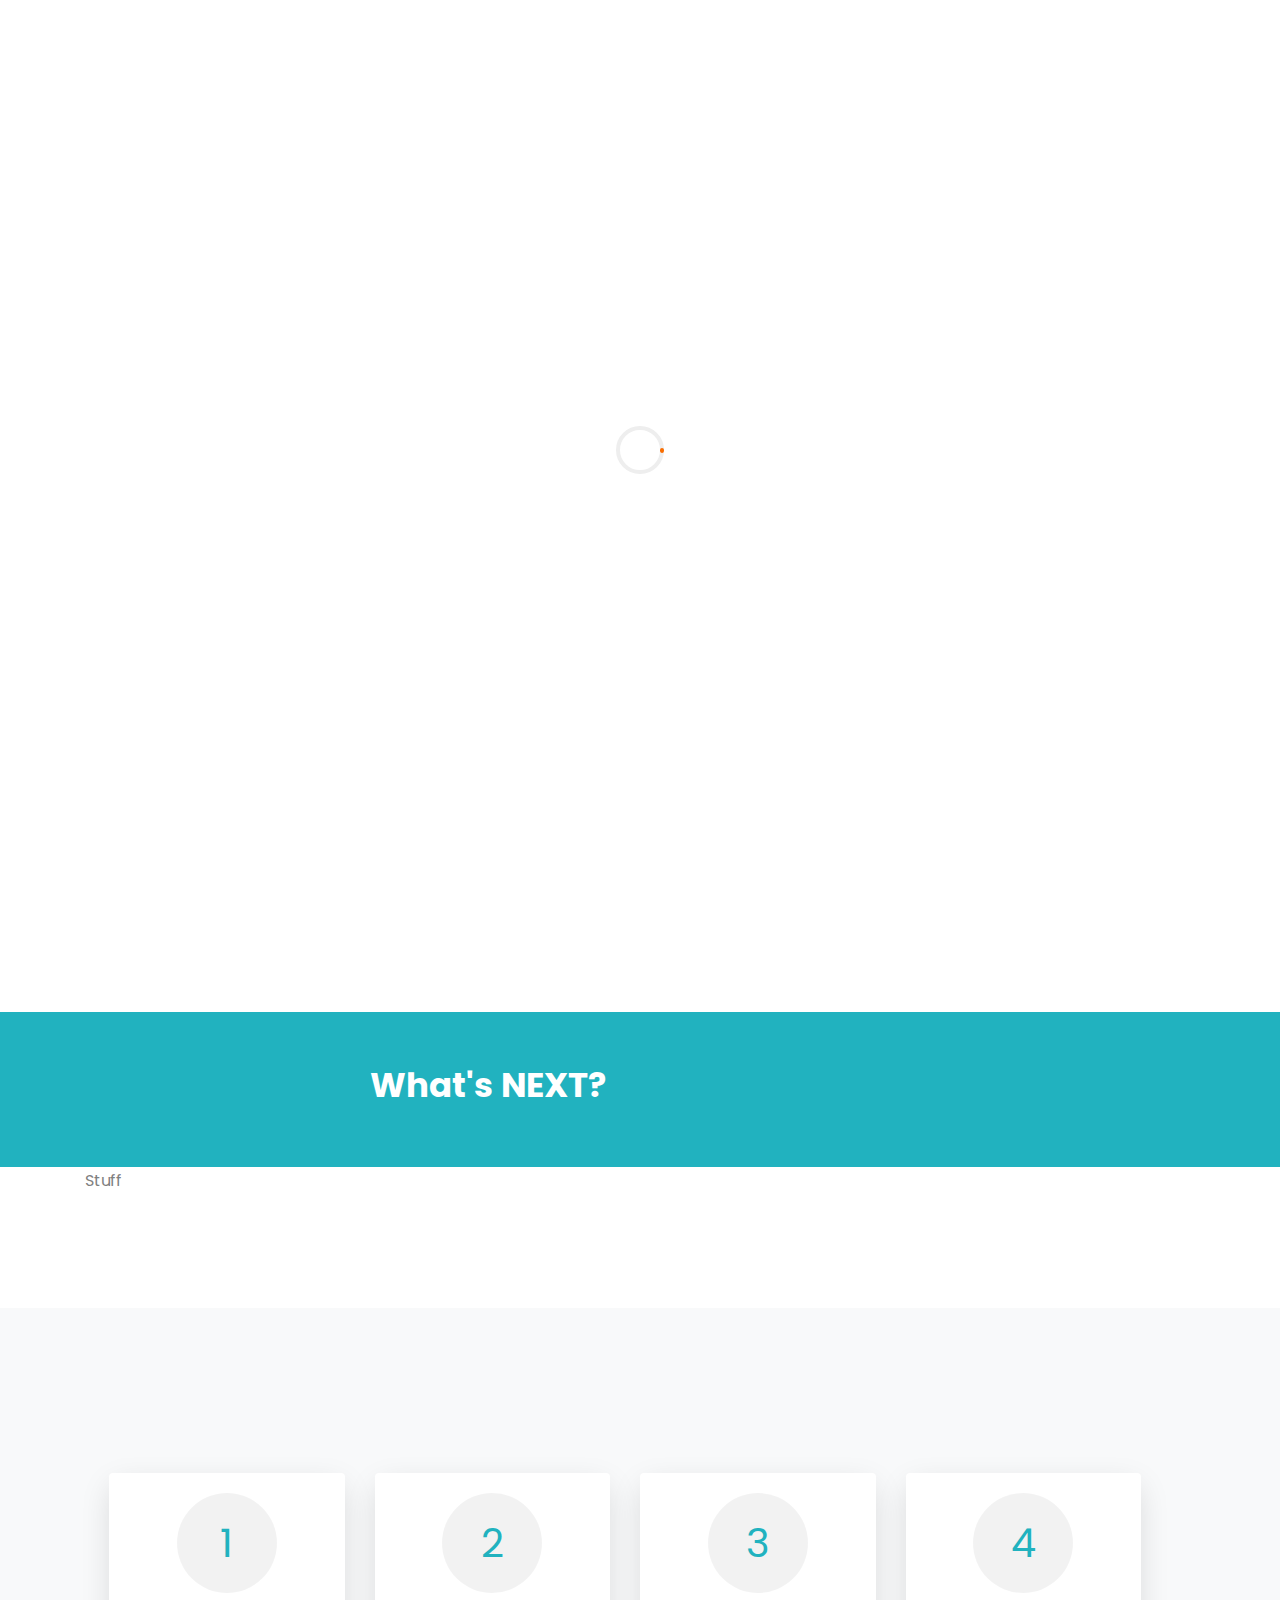
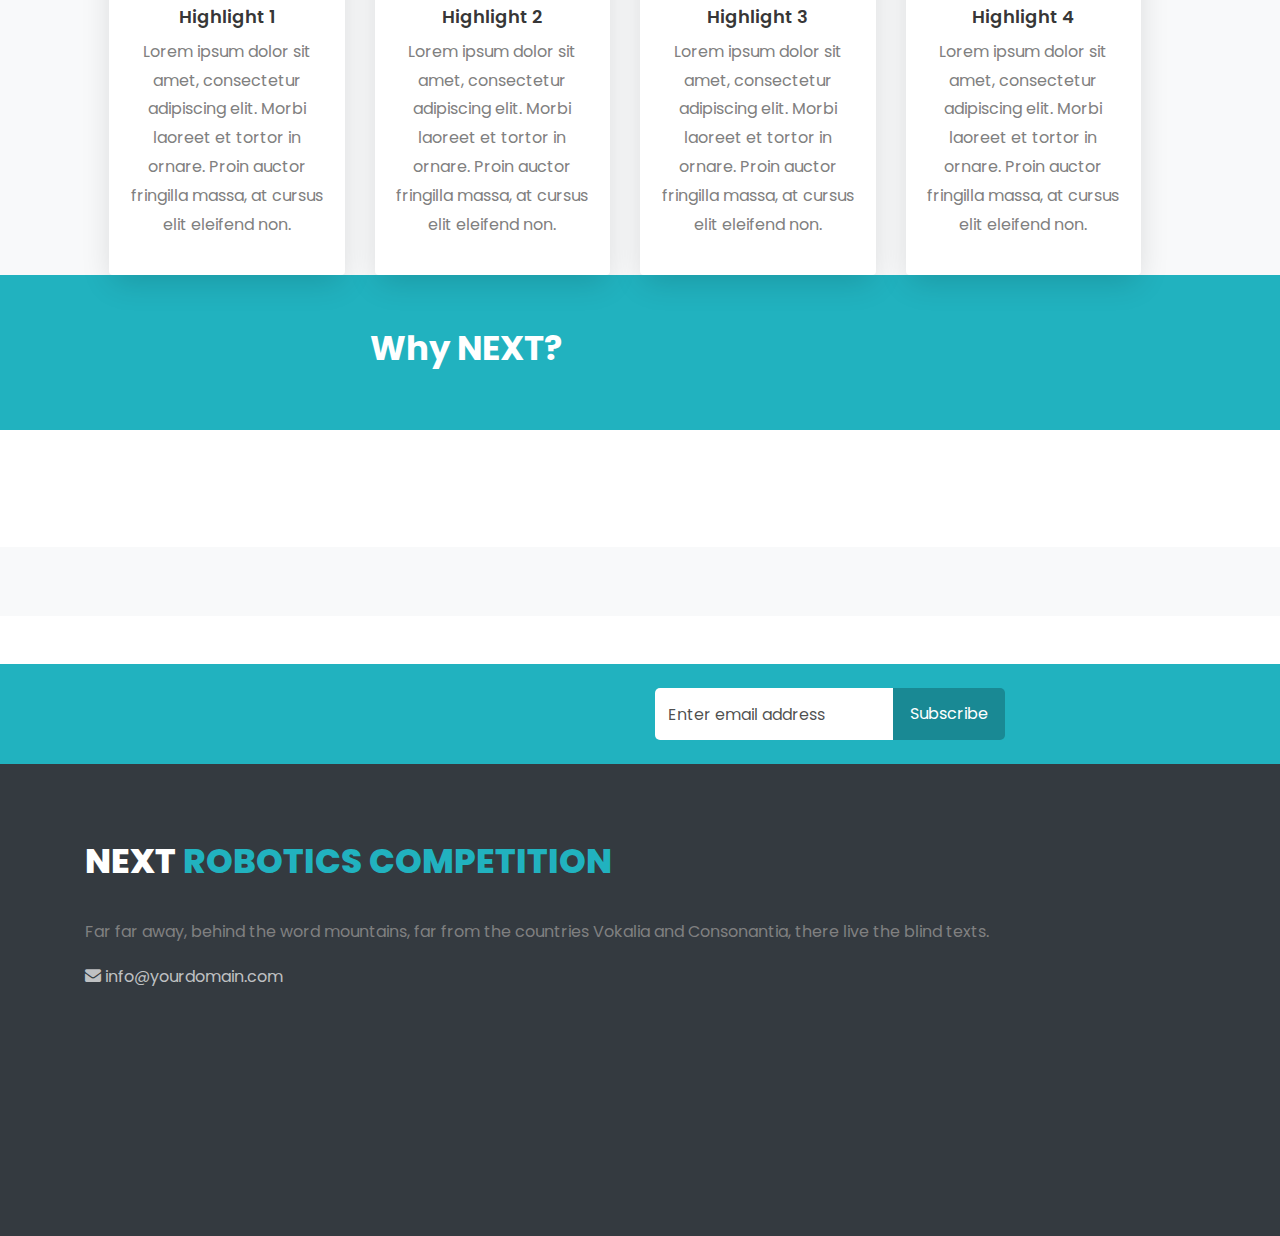
==== commit d58b379f: "Big overhaul of the layout. Switched to using Bootstrap. Still need to add in all the content, but t" ====
--- a/index.html
+++ b/index.html
@@ -1,220 +1,253 @@
-<!DOCTYPE HTML>
-
-<html>
-    <head>
-        <title>NEXT Robotics Competition</title>
-        <meta charset="utf-8" />
-        <meta name="viewport" content="width=device-width, initial-scale=1" />
-        <!--[if lte IE 8]><script src="assets/js/ie/html5shiv.js"></script><![endif]-->
-        <link rel="stylesheet" href="assets/css/main.css" />
-        <!--[if lte IE 8]><link rel="stylesheet" href="assets/css/ie8.css" /><![endif]-->
-        <!--[if lte IE 9]><link rel="stylesheet" href="assets/css/ie9.css" /><![endif]-->
-    </head>
-    <body>
-
-        <!-- Header -->
-            <section id="header">
-                <header>
-                    <div id="title-box">
-                        <h1 id="main-title">Be a<span class="rotate"> Creator, Designer,n Innovator</span></h1>
-                    </div>
-                </header>
-                <div class="container">
-                    <img class="bg" src="images/championship1.jpg"/>
-                    <ul class="actions">
-                        <li>
-                            <a href="#next_mission" class="button special scrolly flex">
-                                <img id="whats-next" src="images/whats-next.png"/>
-                            </a>
-                        </li>
-                    </ul>
-                </div>
-            </section>
-
-        <!-- NEXT Mission -->
-            <section id="next_mission" class="main special">
-                <div class="container">
-                    <img class="bg" src=""/>
-                    <div class="content">
-                        <header class="major">
-                            <h2><img id="next-title" src="images/next-robotics-competition-wide.png"/></h2>
-                        </header>
-                        <p>NEXT Robotics Competition is an open robotics competition targeted at adults interested in learning and testing their skills in creativity, design, and innovation.</p>
-                        <p>NEXT Robotics Competition aims to inspire a cultural shift towards creativity and critical thinking by harnessing the world's competitive energy in sport.</p>
-                    </div>
-                </div>
-            </section>
-
-        <!-- The Competition -->
-            <section id="the_competition" class="main special">
-                <div class="container">
-                    <img class="bg" src="images/pits1.jpg"/>
-                    <div class="content">
-                        <header class="major">
-                            <h2>The Competition</h2>
-                        </header>
-                        <ul class="grid">
-                            <li>
-                                <div class="column-layout">
-                                    <img class="grid-icon" src="images/all-ages.png"/>
-                                    <div class="grid-text">
-                                        <h3>No Restrictions</h3>
-                                        <p>Compete even as a high school or college student, or as a professional or hobbyist!</p>
-                                    </div>
-                                </div>
-                            </li>
-                            <li>
-                                <div class="column-layout">
-                                    <img class="grid-icon" src="images/fall.png"/>
-                                    <div class="grid-text">
-                                        <h3>August -> November</h3>
-                                        <p>NEXT features a fall build season to allow competitors to volunteer in the spring for educational robotics programs.</p>
-                                    </div>
-                                </div>
-                            </li>
-                            <li>
-                                <div class="column-layout">
-                                    <img class="grid-icon" src="images/midwest.png"/>
-                                    <div class="grid-text">
-                                        <h3>Midwest Venue</h3>
-                                        <p>NEXT will start in the Midwest and look to expand to new locations based on interest.</p>
-                                    </div>
-                                </div>
-                            </li>
-                            <li>
-                                <div class="column-layout">
-                                    <img class="grid-icon" src="images/low-cost.png"/>
-                                    <div class="grid-text">
-                                        <h3>Low Cost</h3>
-                                        <p>Teams could compete with a budget as little as $500. The majority of components are also reusable.</p>
-                                    </div>
-                                </div>
-                            </li>
-                        </ul>
-                    </div>
-                </div>
-            </section>
-
-        <!-- The Game -->
-            <section id="the_game" class="main special">
-                <div class="container">
-                    <img class="bg" src="images/competition.jpg"/>
-                    <div class="content">
-                        <header class="major">
-                            <h2>The Game</h2>
-                        </header>
-                        <ul class="column">
-                            <li>
-                                <div class="img-on-left">
-                                    <img src="images/weight.png"/>
-                                    <div>
-                                        <h3>60-lb Robots</h3>
-                                        <p>The weight limit was chosen with cost in mind.  A sample chassis design will be made available to demonstrate low cost and reduce technical barrier-to-entry.</p>
-                                    </div>
-                                </div>
-                            </li>
-                            <li>
-                                <div class="img-on-right">
-                                    <img src="images/chips.png"/>
-                                    <div>
-                                        <h3>Custom Electronics</h3>
-                                        <p>Teams can use any communcications and controls platform they want, and even some high-power brushless motors will be allowed*.</p>
-                                    </div>
-                                </div>
-                            </li>
-                            <li>
-                                <div class="img-on-left">
-                                    <img src="images/alliances.png"/>
-                                    <div>
-                                        <h3>Alliances</h3>
-                                        <p>Similar to other educational robotics programs, NEXT Robotics Competition will feature alliances of robots working together to accomplish the game challenge.</p>
-                                    </div>
-                                </div>
-                            </li>
-                        </ul>
-                    </div>
-                </div>
-            </section>
-
-        <!-- Why NEXT? -->
-            <section id="why_next" class="main special">
-                <div class="container">
-                    <img class="bg" src="images/championship2.jpg"/>
-                    <div class="content">
-                        <header class="major">
-                            <h2><img id="why-next" src="images/why-next.png"/></h2>
-                        </header>
-                        <ul class="column">
-                            <li>
-                                <div class="why-next-text">
-                                    <h3 class="align-left">Inspire the Future</h3>
-                                    <p class="align-left">Many people, especially our youth, look up to professional athletes.  NEXT Robotics Competition adds a "pro" level beyond educational robotics programs, giving students visible role-model competitors to aspire to.</p>
-                                </div>
-                            </li>
-                            <li>
-                                <div class="why-next-text">
-                                    <h3 class="align-left">Build a World of Creators</h3>
-                                    <p class="align-left">With the rapid emergence of automation replacing many traditional jobs, it is fundamental that we transition our work force into new creative roles.  NEXT Robotics Competition is a sport that enables people to practice their creativity, which will help us build a sustainable society.</p>
-                                </div>
-                            </li>
-                            <li>
-                                <div class="why-next-text">
-                                    <h3 class="align-left">Hone Teamwork and Communication Skills</h3>
-                                    <p class="align-left">Sports are commonly regarded as a valuable activity to build teamwork and communication skills.  NEXT Robotics Competition is a sport and provides the same benefits to those with talents and interests outside of traditional sports.</p>
-                                </div>
-                            </li>
-                            <li>
-                                <div class="why-next-text">
-                                    <h3 class="align-left">Adults Like to Compete, Too!</h3>
-                                    <p class="align-left">NEXT Robotics Competition provides an outlet for adult designers to put their own skills to the test outside of the spectrum of K-12 educational robotics programs.  And because of the timing of the build seasons, NEXT competitors can still be adult mentors in many of these educational programs.</p>
-                                </div>
-                            </li>
-                        </ul>
-                    </div>
-                </div>
-            </section>
-
-        <!-- Footer -->
-            <section id="footer">
-                <div class="container">
-                    <img class="bg" src="images/pits2.jpg"/>
-                    <h2 class="space-below">Registration will open later this summer.</h2>
-                    <h2>Interested? Sign up to receive updates!</h2>
-                    <p>You may unsubscribe at any time</p>
-                    <form method="post" action="#">
-                        <div class="row uniform">
-                            <div class="6u 12u$(xsmall)"><input type="text" name="name" id="name" placeholder="Name" /></div>
-                            <div class="6u$ 12u$(xsmall)"><input type="email" name="email" id="email" placeholder="Email" /></div>
-                            <div class="12u$">
-                                <ul class="actions">
-                                    <li><input type="submit" value="Sign Up" class="special" /></li>
-                                </ul>
-                            </div>
-                        </div>
-                    </form>
-                </div>
-                <footer>
-                    <ul class="icons">
-                        <li><a href="#" class="icon alt fa-twitter"><span class="label">Twitter</span></a></li>
-                        <li><a href="#" class="icon alt fa-facebook"><span class="label">Facebook</span></a></li>
-                        <li><a href="#" class="icon alt fa-instagram"><span class="label">Instagram</span></a></li>
-                        <li><a href="#" class="icon alt fa-dribbble"><span class="label">Dribbble</span></a></li>
-                        <li><a href="#" class="icon alt fa-envelope"><span class="label">Email</span></a></li>
-                    </ul>
-                    <ul class="copyright">
-                        <li>&copy; Untitled</li><li>Design: <a href="http://html5up.net">HTML5 UP</a></li><li>Demo Images: <a href="http://unsplash.com">Unsplash</a></li>
-                    </ul>
-                </footer>
-            </section>
-
-        <!-- Scripts -->
-            <script src="assets/js/jquery.min.js"></script>
-            <script src="assets/js/jquery.scrollex.min.js"></script>
-            <script src="assets/js/jquery.scrolly.min.js"></script>
-            <script src="assets/js/skel.min.js"></script>
-            <script src="assets/js/util.js"></script>
-            <!--[if lte IE 8]><script src="assets/js/ie/respond.min.js"></script><![endif]-->
-            <script src="assets/js/main.js"></script>
-
-    </body>
-</html>+<!DOCTYPE html>
+<html lang="en">
+
+  <head>
+    <title>NEXT Robotics Competition</title>
+    <meta charset="utf-8">
+    <meta name="viewport" content="width=device-width, initial-scale=1, shrink-to-fit=no">
+    
+    <link rel="stylesheet" href="https://fonts.googleapis.com/css?family=Lato:300,400,700&display=swap">
+    <link rel="stylesheet" href="https://fonts.googleapis.com/css?family=Poppins:300,400,500,600,700,800,900">
+    <link rel="stylesheet" href="https://stackpath.bootstrapcdn.com/font-awesome/4.7.0/css/font-awesome.min.css">
+ 
+    <!-- NOTE: Animations happen via this stylesheet, which is CSS, *NOT* SASS. -->
+    <link rel="stylesheet" href="css/animate.css">
+
+    <link rel="stylesheet" href="css/icomoon.css">  <!-- Includes social icons -->
+
+    <!-- Main stylesheet -->
+    <link rel="stylesheet" href="css/style.css">
+  </head>
+
+  <body>
+
+    <!-- Nav Bar -->
+    <nav class="navbar navbar-expand-lg navbar-dark bg-dark">
+      <div class="container-fluid">
+
+        <button class="navbar-toggler" type="button" data-toggle="collapse" data-target="#navbarNav" aria-controls="nav" aria-expanded="false" aria-label="Toggle navigation">
+          <span class="fa fa-bars"></span> Menu
+        </button>
+
+        <div class="collapse navbar-collapse" id="navbarNav">
+          <ul class="navbar-nav m-auto">
+            <li class="nav-item active"><a class="nav-link">NEXT</a></li>
+            <li class="nav-item"><a class="nav-link">What's NEXT?</a></li>
+            <li class="nav-item"><a class="nav-link">Why NEXT?</a></li>
+            <li class="nav-item"><a class="nav-link">Subscribe</a></li>
+          </ul>
+        </div>
+
+      </div>
+    </nav>
+
+    <!-- Home -->
+    <section class="home section bg-primary no-pt no-pb">
+      <div class="container">
+        <div class="row justify-content-center mb-5">
+          <div class="col-md-12 text-center heading-section animate">
+            <h2 class="mb-4">Be an Innovator</h2>
+          </div>
+          <div class="col-md-12 text-center heading-section animate">
+            <h2 class="mb-4">Be a Creator</h2>
+          </div>
+          <div class="col-md-12 text-center heading-section animate">
+            <h2 class="mb-4">Be a Competitor</h2>
+          </div>
+          <div class="col-md-12 text-center heading-section animate">
+            <h2 class="mb-4">Be NEXT</h2>
+          </div>
+        </div>
+      </div>
+    </section>
+
+    <!-- Title -->
+    <section class="section no-pt">
+      <div class="container">
+        <div class="row justify-content-center mb-5">
+          <div class="col-md-10 text-center heading-section">
+            <h2 class="mb-4">NEXT Robotics Competition</h2>
+          </div>
+        </div>
+      </div>
+    </section>
+
+    <!-- What's NEXT? -->
+    <section>
+
+      <div class="intro bg-primary py-5">
+        <div class="container">
+          <div class="row justify-content-center align-items-center">
+            <div class="col-md-6">
+              <h2>What's NEXT?</h2>
+            </div>
+          </div>
+        </div>
+      </div>
+
+      <!-- Overview -->
+      <section class="section no-pt">
+        <div class="container">
+          Stuff
+        </div>
+      </section>
+
+      <!-- Highlights -->
+      <section class="section bg-light no-pt no-pb">
+        <div class="container">
+          <div class="row justify-content-center mb-5">
+            <div class="col-md-10 text-center heading-section animate">
+              <h2 class="mb-4">Highlights</h2>
+            </div>
+          </div>
+
+          <div class="row feature-cards-wrap px-4 pt-5">
+            <div class="col-md-3 d-flex align-items-stretch">
+              <div class="feature-card text-center">
+                <div class="icon d-flex justify-content-center align-items-center">
+                  <span>1</span>
+                </div>
+                <div class="text">
+                  <h3>Highlight 1</h3>
+                  <p>Lorem ipsum dolor sit amet, consectetur adipiscing elit. Morbi laoreet et tortor in ornare. Proin auctor fringilla massa, at cursus elit eleifend non.</p>
+                </div>
+              </div>
+            </div>
+            <div class="col-md-3 d-flex align-items-stretch">
+              <div class="feature-card text-center">
+                <div class="icon d-flex justify-content-center align-items-center">
+                  <span>2</span>
+                </div>
+                <div class="text">
+                  <h3>Highlight 2</h3>
+                  <p>Lorem ipsum dolor sit amet, consectetur adipiscing elit. Morbi laoreet et tortor in ornare. Proin auctor fringilla massa, at cursus elit eleifend non.</p>
+                </div>
+              </div>
+            </div>
+            <div class="col-md-3 d-flex align-items-stretch">
+              <div class="feature-card text-center">
+                <div class="icon d-flex justify-content-center align-items-center">
+                  <span>3</span>
+                </div>
+                <div class="text">
+                  <h3>Highlight 3</h3>
+                  <p>Lorem ipsum dolor sit amet, consectetur adipiscing elit. Morbi laoreet et tortor in ornare. Proin auctor fringilla massa, at cursus elit eleifend non.</p>
+                </div>
+              </div>
+            </div>
+            <div class="col-md-3 d-flex align-items-stretch">
+              <div class="feature-card text-center">
+                <div class="icon d-flex justify-content-center align-items-center">
+                  <span>4</span>
+                </div>
+                <div class="text">
+                  <h3>Highlight 4</h3>
+                  <p>Lorem ipsum dolor sit amet, consectetur adipiscing elit. Morbi laoreet et tortor in ornare. Proin auctor fringilla massa, at cursus elit eleifend non.</p>
+                </div>
+              </div>
+            </div>
+          </div>
+        </div>
+      </section>
+
+    </section>
+
+    <!-- Why NEXT? -->
+    <section>
+
+      <div class="intro bg-primary py-5">
+        <div class="container">
+          <div class="row justify-content-center align-items-center">
+            <div class="col-md-6">
+              <h2>Why NEXT?</h2>
+            </div>
+          </div>
+        </div>
+      </div>
+
+      <!-- Mission -->
+      <section class="section no-pt no-pb">
+        <div class="container">
+          <div class="row justify-content-center mb-5">
+            <div class="col-md-10 text-center heading-section animate">
+              <h2 class="mb-4">Mission</h2>
+            </div>
+          </div>
+        </div>
+      </section>
+
+      <!-- Vision -->
+      <section class="section bg-light no-pt no-pb">
+        <div class="container">
+          <div class="row justify-content-center mb-5">
+            <div class="col-md-10 text-center heading-section animate">
+              <h2 class="mb-4">Vision</h2>
+            </div>
+          </div>
+        </div>
+      </section>
+
+    </section>
+
+    <!-- Sign up -->
+    <section class="section bg-primary no-pt no-pb">
+      <div class="container">
+        <div class="row d-flex justify-content-center">
+          <div class="col-lg-8 py-4">
+            <div class="row">
+              <div class="col-md-6 animate d-flex align-items-center">
+                <h2 class="mb-0" style="color:white; font-size: 24px;">Subscribe for Updates</h2>
+              </div>
+              <div class="col-md-6 d-flex align-items-center">
+                <form action="#" class="subscribe-form">
+                  <div class="form-group d-flex">
+                    <input type="text" class="form-control" placeholder="Enter email address">
+                    <input type="submit" value="Subscribe" class="submit px-3">
+                  </div>
+                </form>
+              </div>
+            </div>
+          </div>
+        </div>
+      </div>
+    </section>
+
+    <!-- Footer -->
+    <footer class="footer bg-dark section">
+      <div class="container">
+        <div class="row mb-5">
+          <div class="col-md-6 col-lg mb-4">
+            <h2 class="main-text">NEXT <span>Robotics Competition</span></h2>
+            <p>Far far away, behind the word mountains, far from the countries Vokalia and Consonantia, there live the blind texts.</p>
+            <div><a href="#"><span class="icon icon-envelope"></span><span class="text"> info@yourdomain.com</span></a></div>
+            <ul class="social list-unstyled float-md-left float-lft mt-5">
+              <li class="animate"><a href="#"><span class="icon-twitter"></span></a></li>
+              <li class="animate"><a href="#"><span class="icon-facebook"></span></a></li>
+              <li class="animate"><a href="#"><span class="icon-instagram"></span></a></li>
+            </ul>
+          </div>
+        </div>
+        <div class="row">
+          <div class="col-md-12 text-center">
+          </div>
+        </div>
+      </div>
+    </footer>
+
+    <!-- Spinner -->
+    <div class="spinner show fullscreen">
+      <svg width="48px" height="48px">
+        <circle cx="24" cy="24" r="22" fill="none" stroke-width="4" stroke="#eeeeee"/> <!-- path background -->
+        <circle class="path" cx="24" cy="24" r="22" fill="none" stroke-width="4" stroke-miterlimit="10" stroke="#F96D00"/>
+      </svg>
+    </div>
+
+    <!-- Scripts -->
+    <script src="js/jquery.min.js"></script>
+    <script src="js/bootstrap.min.js"></script>
+    <script src="js/jquery.waypoints.min.js"></script>
+    <script src="js/main.js"></script>
+    
+  </body>
+
+</html>
--- a/css/icomoon.css
+++ b/css/icomoon.css
@@ -0,0 +1,4919 @@
+@font-face {
+  font-family: 'icomoon';
+  src:  url('../fonts/icomoon/icomoon.eot?6tt51o');
+  src:  url('../fonts/icomoon/icomoon.eot?6tt51o#iefix') format('embedded-opentype'),
+    url('../fonts/icomoon/icomoon.ttf?6tt51o') format('truetype'),
+    url('../fonts/icomoon/icomoon.woff?6tt51o') format('woff'),
+    url('../fonts/icomoon/icomoon.svg?6tt51o#icomoon') format('svg');
+  font-weight: normal;
+  font-style: normal;
+}
+
+[class^="icon-"], [class*=" icon-"] {
+  /* use !important to prevent issues with browser extensions that change fonts */
+  font-family: 'icomoon' !important;
+  speak: none;
+  font-style: normal;
+  font-weight: normal;
+  font-variant: normal;
+  text-transform: none;
+  line-height: 1;
+
+  /* Better Font Rendering =========== */
+  -webkit-font-smoothing: antialiased;
+  -moz-osx-font-smoothing: grayscale;
+}
+
+.icon-asterisk:before {
+  content: "\f069";
+}
+.icon-plus:before {
+  content: "\f067";
+}
+.icon-question:before {
+  content: "\f128";
+}
+.icon-minus:before {
+  content: "\f068";
+}
+.icon-glass:before {
+  content: "\f000";
+}
+.icon-music:before {
+  content: "\f001";
+}
+.icon-search:before {
+  content: "\f002";
+}
+.icon-envelope-o:before {
+  content: "\f003";
+}
+.icon-heart:before {
+  content: "\f004";
+}
+.icon-star:before {
+  content: "\f005";
+}
+.icon-star-o:before {
+  content: "\f006";
+}
+.icon-user:before {
+  content: "\f007";
+}
+.icon-film:before {
+  content: "\f008";
+}
+.icon-th-large:before {
+  content: "\f009";
+}
+.icon-th:before {
+  content: "\f00a";
+}
+.icon-th-list:before {
+  content: "\f00b";
+}
+.icon-check:before {
+  content: "\f00c";
+}
+.icon-close:before {
+  content: "\f00d";
+}
+.icon-remove:before {
+  content: "\f00d";
+}
+.icon-times:before {
+  content: "\f00d";
+}
+.icon-search-plus:before {
+  content: "\f00e";
+}
+.icon-search-minus:before {
+  content: "\f010";
+}
+.icon-power-off:before {
+  content: "\f011";
+}
+.icon-signal:before {
+  content: "\f012";
+}
+.icon-cog:before {
+  content: "\f013";
+}
+.icon-gear:before {
+  content: "\f013";
+}
+.icon-trash-o:before {
+  content: "\f014";
+}
+.icon-home:before {
+  content: "\f015";
+}
+.icon-file-o:before {
+  content: "\f016";
+}
+.icon-clock-o:before {
+  content: "\f017";
+}
+.icon-road:before {
+  content: "\f018";
+}
+.icon-download:before {
+  content: "\f019";
+}
+.icon-arrow-circle-o-down:before {
+  content: "\f01a";
+}
+.icon-arrow-circle-o-up:before {
+  content: "\f01b";
+}
+.icon-inbox:before {
+  content: "\f01c";
+}
+.icon-play-circle-o:before {
+  content: "\f01d";
+}
+.icon-repeat:before {
+  content: "\f01e";
+}
+.icon-rotate-right:before {
+  content: "\f01e";
+}
+.icon-refresh:before {
+  content: "\f021";
+}
+.icon-list-alt:before {
+  content: "\f022";
+}
+.icon-lock:before {
+  content: "\f023";
+}
+.icon-flag:before {
+  content: "\f024";
+}
+.icon-headphones:before {
+  content: "\f025";
+}
+.icon-volume-off:before {
+  content: "\f026";
+}
+.icon-volume-down:before {
+  content: "\f027";
+}
+.icon-volume-up:before {
+  content: "\f028";
+}
+.icon-qrcode:before {
+  content: "\f029";
+}
+.icon-barcode:before {
+  content: "\f02a";
+}
+.icon-tag:before {
+  content: "\f02b";
+}
+.icon-tags:before {
+  content: "\f02c";
+}
+.icon-book:before {
+  content: "\f02d";
+}
+.icon-bookmark:before {
+  content: "\f02e";
+}
+.icon-print:before {
+  content: "\f02f";
+}
+.icon-camera:before {
+  content: "\f030";
+}
+.icon-font:before {
+  content: "\f031";
+}
+.icon-bold:before {
+  content: "\f032";
+}
+.icon-italic:before {
+  content: "\f033";
+}
+.icon-text-height:before {
+  content: "\f034";
+}
+.icon-text-width:before {
+  content: "\f035";
+}
+.icon-align-left:before {
+  content: "\f036";
+}
+.icon-align-center:before {
+  content: "\f037";
+}
+.icon-align-right:before {
+  content: "\f038";
+}
+.icon-align-justify:before {
+  content: "\f039";
+}
+.icon-list:before {
+  content: "\f03a";
+}
+.icon-dedent:before {
+  content: "\f03b";
+}
+.icon-outdent:before {
+  content: "\f03b";
+}
+.icon-indent:before {
+  content: "\f03c";
+}
+.icon-video-camera:before {
+  content: "\f03d";
+}
+.icon-image:before {
+  content: "\f03e";
+}
+.icon-photo:before {
+  content: "\f03e";
+}
+.icon-picture-o:before {
+  content: "\f03e";
+}
+.icon-pencil:before {
+  content: "\f040";
+}
+.icon-map-marker:before {
+  content: "\f041";
+}
+.icon-adjust:before {
+  content: "\f042";
+}
+.icon-tint:before {
+  content: "\f043";
+}
+.icon-edit:before {
+  content: "\f044";
+}
+.icon-pencil-square-o:before {
+  content: "\f044";
+}
+.icon-share-square-o:before {
+  content: "\f045";
+}
+.icon-check-square-o:before {
+  content: "\f046";
+}
+.icon-arrows:before {
+  content: "\f047";
+}
+.icon-step-backward:before {
+  content: "\f048";
+}
+.icon-fast-backward:before {
+  content: "\f049";
+}
+.icon-backward:before {
+  content: "\f04a";
+}
+.icon-play:before {
+  content: "\f04b";
+}
+.icon-pause:before {
+  content: "\f04c";
+}
+.icon-stop:before {
+  content: "\f04d";
+}
+.icon-forward:before {
+  content: "\f04e";
+}
+.icon-fast-forward:before {
+  content: "\f050";
+}
+.icon-step-forward:before {
+  content: "\f051";
+}
+.icon-eject:before {
+  content: "\f052";
+}
+.icon-chevron-left:before {
+  content: "\f053";
+}
+.icon-chevron-right:before {
+  content: "\f054";
+}
+.icon-plus-circle:before {
+  content: "\f055";
+}
+.icon-minus-circle:before {
+  content: "\f056";
+}
+.icon-times-circle:before {
+  content: "\f057";
+}
+.icon-check-circle:before {
+  content: "\f058";
+}
+.icon-question-circle:before {
+  content: "\f059";
+}
+.icon-info-circle:before {
+  content: "\f05a";
+}
+.icon-crosshairs:before {
+  content: "\f05b";
+}
+.icon-times-circle-o:before {
+  content: "\f05c";
+}
+.icon-check-circle-o:before {
+  content: "\f05d";
+}
+.icon-ban:before {
+  content: "\f05e";
+}
+.icon-arrow-left:before {
+  content: "\f060";
+}
+.icon-arrow-right:before {
+  content: "\f061";
+}
+.icon-arrow-up:before {
+  content: "\f062";
+}
+.icon-arrow-down:before {
+  content: "\f063";
+}
+.icon-mail-forward:before {
+  content: "\f064";
+}
+.icon-share:before {
+  content: "\f064";
+}
+.icon-expand:before {
+  content: "\f065";
+}
+.icon-compress:before {
+  content: "\f066";
+}
+.icon-exclamation-circle:before {
+  content: "\f06a";
+}
+.icon-gift:before {
+  content: "\f06b";
+}
+.icon-leaf:before {
+  content: "\f06c";
+}
+.icon-fire:before {
+  content: "\f06d";
+}
+.icon-eye:before {
+  content: "\f06e";
+}
+.icon-eye-slash:before {
+  content: "\f070";
+}
+.icon-exclamation-triangle:before {
+  content: "\f071";
+}
+.icon-warning:before {
+  content: "\f071";
+}
+.icon-plane:before {
+  content: "\f072";
+}
+.icon-calendar:before {
+  content: "\f073";
+}
+.icon-random:before {
+  content: "\f074";
+}
+.icon-comment:before {
+  content: "\f075";
+}
+.icon-magnet:before {
+  content: "\f076";
+}
+.icon-chevron-up:before {
+  content: "\f077";
+}
+.icon-chevron-down:before {
+  content: "\f078";
+}
+.icon-retweet:before {
+  content: "\f079";
+}
+.icon-shopping-cart:before {
+  content: "\f07a";
+}
+.icon-folder:before {
+  content: "\f07b";
+}
+.icon-folder-open:before {
+  content: "\f07c";
+}
+.icon-arrows-v:before {
+  content: "\f07d";
+}
+.icon-arrows-h:before {
+  content: "\f07e";
+}
+.icon-bar-chart:before {
+  content: "\f080";
+}
+.icon-bar-chart-o:before {
+  content: "\f080";
+}
+.icon-twitter-square:before {
+  content: "\f081";
+}
+.icon-facebook-square:before {
+  content: "\f082";
+}
+.icon-camera-retro:before {
+  content: "\f083";
+}
+.icon-key:before {
+  content: "\f084";
+}
+.icon-cogs:before {
+  content: "\f085";
+}
+.icon-gears:before {
+  content: "\f085";
+}
+.icon-comments:before {
+  content: "\f086";
+}
+.icon-thumbs-o-up:before {
+  content: "\f087";
+}
+.icon-thumbs-o-down:before {
+  content: "\f088";
+}
+.icon-star-half:before {
+  content: "\f089";
+}
+.icon-heart-o:before {
+  content: "\f08a";
+}
+.icon-sign-out:before {
+  content: "\f08b";
+}
+.icon-linkedin-square:before {
+  content: "\f08c";
+}
+.icon-thumb-tack:before {
+  content: "\f08d";
+}
+.icon-external-link:before {
+  content: "\f08e";
+}
+.icon-sign-in:before {
+  content: "\f090";
+}
+.icon-trophy:before {
+  content: "\f091";
+}
+.icon-github-square:before {
+  content: "\f092";
+}
+.icon-upload:before {
+  content: "\f093";
+}
+.icon-lemon-o:before {
+  content: "\f094";
+}
+.icon-phone:before {
+  content: "\f095";
+}
+.icon-square-o:before {
+  content: "\f096";
+}
+.icon-bookmark-o:before {
+  content: "\f097";
+}
+.icon-phone-square:before {
+  content: "\f098";
+}
+.icon-twitter:before {
+  content: "\f099";
+}
+.icon-facebook:before {
+  content: "\f09a";
+}
+.icon-facebook-f:before {
+  content: "\f09a";
+}
+.icon-github:before {
+  content: "\f09b";
+}
+.icon-unlock:before {
+  content: "\f09c";
+}
+.icon-credit-card:before {
+  content: "\f09d";
+}
+.icon-feed:before {
+  content: "\f09e";
+}
+.icon-rss:before {
+  content: "\f09e";
+}
+.icon-hdd-o:before {
+  content: "\f0a0";
+}
+.icon-bullhorn:before {
+  content: "\f0a1";
+}
+.icon-bell-o:before {
+  content: "\f0a2";
+}
+.icon-certificate:before {
+  content: "\f0a3";
+}
+.icon-hand-o-right:before {
+  content: "\f0a4";
+}
+.icon-hand-o-left:before {
+  content: "\f0a5";
+}
+.icon-hand-o-up:before {
+  content: "\f0a6";
+}
+.icon-hand-o-down:before {
+  content: "\f0a7";
+}
+.icon-arrow-circle-left:before {
+  content: "\f0a8";
+}
+.icon-arrow-circle-right:before {
+  content: "\f0a9";
+}
+.icon-arrow-circle-up:before {
+  content: "\f0aa";
+}
+.icon-arrow-circle-down:before {
+  content: "\f0ab";
+}
+.icon-globe:before {
+  content: "\f0ac";
+}
+.icon-wrench:before {
+  content: "\f0ad";
+}
+.icon-tasks:before {
+  content: "\f0ae";
+}
+.icon-filter:before {
+  content: "\f0b0";
+}
+.icon-briefcase:before {
+  content: "\f0b1";
+}
+.icon-arrows-alt:before {
+  content: "\f0b2";
+}
+.icon-group:before {
+  content: "\f0c0";
+}
+.icon-users:before {
+  content: "\f0c0";
+}
+.icon-chain:before {
+  content: "\f0c1";
+}
+.icon-link:before {
+  content: "\f0c1";
+}
+.icon-cloud:before {
+  content: "\f0c2";
+}
+.icon-flask:before {
+  content: "\f0c3";
+}
+.icon-cut:before {
+  content: "\f0c4";
+}
+.icon-scissors:before {
+  content: "\f0c4";
+}
+.icon-copy:before {
+  content: "\f0c5";
+}
+.icon-files-o:before {
+  content: "\f0c5";
+}
+.icon-paperclip:before {
+  content: "\f0c6";
+}
+.icon-floppy-o:before {
+  content: "\f0c7";
+}
+.icon-save:before {
+  content: "\f0c7";
+}
+.icon-square:before {
+  content: "\f0c8";
+}
+.icon-bars:before {
+  content: "\f0c9";
+}
+.icon-navicon:before {
+  content: "\f0c9";
+}
+.icon-reorder:before {
+  content: "\f0c9";
+}
+.icon-list-ul:before {
+  content: "\f0ca";
+}
+.icon-list-ol:before {
+  content: "\f0cb";
+}
+.icon-strikethrough:before {
+  content: "\f0cc";
+}
+.icon-underline:before {
+  content: "\f0cd";
+}
+.icon-table:before {
+  content: "\f0ce";
+}
+.icon-magic:before {
+  content: "\f0d0";
+}
+.icon-truck:before {
+  content: "\f0d1";
+}
+.icon-pinterest:before {
+  content: "\f0d2";
+}
+.icon-pinterest-square:before {
+  content: "\f0d3";
+}
+.icon-google-plus-square:before {
+  content: "\f0d4";
+}
+.icon-google-plus:before {
+  content: "\f0d5";
+}
+.icon-money:before {
+  content: "\f0d6";
+}
+.icon-caret-down:before {
+  content: "\f0d7";
+}
+.icon-caret-up:before {
+  content: "\f0d8";
+}
+.icon-caret-left:before {
+  content: "\f0d9";
+}
+.icon-caret-right:before {
+  content: "\f0da";
+}
+.icon-columns:before {
+  content: "\f0db";
+}
+.icon-sort:before {
+  content: "\f0dc";
+}
+.icon-unsorted:before {
+  content: "\f0dc";
+}
+.icon-sort-desc:before {
+  content: "\f0dd";
+}
+.icon-sort-down:before {
+  content: "\f0dd";
+}
+.icon-sort-asc:before {
+  content: "\f0de";
+}
+.icon-sort-up:before {
+  content: "\f0de";
+}
+.icon-envelope:before {
+  content: "\f0e0";
+}
+.icon-linkedin:before {
+  content: "\f0e1";
+}
+.icon-rotate-left:before {
+  content: "\f0e2";
+}
+.icon-undo:before {
+  content: "\f0e2";
+}
+.icon-gavel:before {
+  content: "\f0e3";
+}
+.icon-legal:before {
+  content: "\f0e3";
+}
+.icon-dashboard:before {
+  content: "\f0e4";
+}
+.icon-tachometer:before {
+  content: "\f0e4";
+}
+.icon-comment-o:before {
+  content: "\f0e5";
+}
+.icon-comments-o:before {
+  content: "\f0e6";
+}
+.icon-bolt:before {
+  content: "\f0e7";
+}
+.icon-flash:before {
+  content: "\f0e7";
+}
+.icon-sitemap:before {
+  content: "\f0e8";
+}
+.icon-umbrella:before {
+  content: "\f0e9";
+}
+.icon-clipboard:before {
+  content: "\f0ea";
+}
+.icon-paste:before {
+  content: "\f0ea";
+}
+.icon-lightbulb-o:before {
+  content: "\f0eb";
+}
+.icon-exchange:before {
+  content: "\f0ec";
+}
+.icon-cloud-download:before {
+  content: "\f0ed";
+}
+.icon-cloud-upload:before {
+  content: "\f0ee";
+}
+.icon-user-md:before {
+  content: "\f0f0";
+}
+.icon-stethoscope:before {
+  content: "\f0f1";
+}
+.icon-suitcase:before {
+  content: "\f0f2";
+}
+.icon-bell:before {
+  content: "\f0f3";
+}
+.icon-coffee:before {
+  content: "\f0f4";
+}
+.icon-cutlery:before {
+  content: "\f0f5";
+}
+.icon-file-text-o:before {
+  content: "\f0f6";
+}
+.icon-building-o:before {
+  content: "\f0f7";
+}
+.icon-hospital-o:before {
+  content: "\f0f8";
+}
+.icon-ambulance:before {
+  content: "\f0f9";
+}
+.icon-medkit:before {
+  content: "\f0fa";
+}
+.icon-fighter-jet:before {
+  content: "\f0fb";
+}
+.icon-beer:before {
+  content: "\f0fc";
+}
+.icon-h-square:before {
+  content: "\f0fd";
+}
+.icon-plus-square:before {
+  content: "\f0fe";
+}
+.icon-angle-double-left:before {
+  content: "\f100";
+}
+.icon-angle-double-right:before {
+  content: "\f101";
+}
+.icon-angle-double-up:before {
+  content: "\f102";
+}
+.icon-angle-double-down:before {
+  content: "\f103";
+}
+.icon-angle-left:before {
+  content: "\f104";
+}
+.icon-angle-right:before {
+  content: "\f105";
+}
+.icon-angle-up:before {
+  content: "\f106";
+}
+.icon-angle-down:before {
+  content: "\f107";
+}
+.icon-desktop:before {
+  content: "\f108";
+}
+.icon-laptop:before {
+  content: "\f109";
+}
+.icon-tablet:before {
+  content: "\f10a";
+}
+.icon-mobile:before {
+  content: "\f10b";
+}
+.icon-mobile-phone:before {
+  content: "\f10b";
+}
+.icon-circle-o:before {
+  content: "\f10c";
+}
+.icon-quote-left:before {
+  content: "\f10d";
+}
+.icon-quote-right:before {
+  content: "\f10e";
+}
+.icon-spinner:before {
+  content: "\f110";
+}
+.icon-circle:before {
+  content: "\f111";
+}
+.icon-mail-reply:before {
+  content: "\f112";
+}
+.icon-reply:before {
+  content: "\f112";
+}
+.icon-github-alt:before {
+  content: "\f113";
+}
+.icon-folder-o:before {
+  content: "\f114";
+}
+.icon-folder-open-o:before {
+  content: "\f115";
+}
+.icon-smile-o:before {
+  content: "\f118";
+}
+.icon-frown-o:before {
+  content: "\f119";
+}
+.icon-meh-o:before {
+  content: "\f11a";
+}
+.icon-gamepad:before {
+  content: "\f11b";
+}
+.icon-keyboard-o:before {
+  content: "\f11c";
+}
+.icon-flag-o:before {
+  content: "\f11d";
+}
+.icon-flag-checkered:before {
+  content: "\f11e";
+}
+.icon-terminal:before {
+  content: "\f120";
+}
+.icon-code:before {
+  content: "\f121";
+}
+.icon-mail-reply-all:before {
+  content: "\f122";
+}
+.icon-reply-all:before {
+  content: "\f122";
+}
+.icon-star-half-empty:before {
+  content: "\f123";
+}
+.icon-star-half-full:before {
+  content: "\f123";
+}
+.icon-star-half-o:before {
+  content: "\f123";
+}
+.icon-location-arrow:before {
+  content: "\f124";
+}
+.icon-crop:before {
+  content: "\f125";
+}
+.icon-code-fork:before {
+  content: "\f126";
+}
+.icon-chain-broken:before {
+  content: "\f127";
+}
+.icon-unlink:before {
+  content: "\f127";
+}
+.icon-info:before {
+  content: "\f129";
+}
+.icon-exclamation:before {
+  content: "\f12a";
+}
+.icon-superscript:before {
+  content: "\f12b";
+}
+.icon-subscript:before {
+  content: "\f12c";
+}
+.icon-eraser:before {
+  content: "\f12d";
+}
+.icon-puzzle-piece:before {
+  content: "\f12e";
+}
+.icon-microphone:before {
+  content: "\f130";
+}
+.icon-microphone-slash:before {
+  content: "\f131";
+}
+.icon-shield:before {
+  content: "\f132";
+}
+.icon-calendar-o:before {
+  content: "\f133";
+}
+.icon-fire-extinguisher:before {
+  content: "\f134";
+}
+.icon-rocket:before {
+  content: "\f135";
+}
+.icon-maxcdn:before {
+  content: "\f136";
+}
+.icon-chevron-circle-left:before {
+  content: "\f137";
+}
+.icon-chevron-circle-right:before {
+  content: "\f138";
+}
+.icon-chevron-circle-up:before {
+  content: "\f139";
+}
+.icon-chevron-circle-down:before {
+  content: "\f13a";
+}
+.icon-html5:before {
+  content: "\f13b";
+}
+.icon-css3:before {
+  content: "\f13c";
+}
+.icon-anchor:before {
+  content: "\f13d";
+}
+.icon-unlock-alt:before {
+  content: "\f13e";
+}
+.icon-bullseye:before {
+  content: "\f140";
+}
+.icon-ellipsis-h:before {
+  content: "\f141";
+}
+.icon-ellipsis-v:before {
+  content: "\f142";
+}
+.icon-rss-square:before {
+  content: "\f143";
+}
+.icon-play-circle:before {
+  content: "\f144";
+}
+.icon-ticket:before {
+  content: "\f145";
+}
+.icon-minus-square:before {
+  content: "\f146";
+}
+.icon-minus-square-o:before {
+  content: "\f147";
+}
+.icon-level-up:before {
+  content: "\f148";
+}
+.icon-level-down:before {
+  content: "\f149";
+}
+.icon-check-square:before {
+  content: "\f14a";
+}
+.icon-pencil-square:before {
+  content: "\f14b";
+}
+.icon-external-link-square:before {
+  content: "\f14c";
+}
+.icon-share-square:before {
+  content: "\f14d";
+}
+.icon-compass:before {
+  content: "\f14e";
+}
+.icon-caret-square-o-down:before {
+  content: "\f150";
+}
+.icon-toggle-down:before {
+  content: "\f150";
+}
+.icon-caret-square-o-up:before {
+  content: "\f151";
+}
+.icon-toggle-up:before {
+  content: "\f151";
+}
+.icon-caret-square-o-right:before {
+  content: "\f152";
+}
+.icon-toggle-right:before {
+  content: "\f152";
+}
+.icon-eur:before {
+  content: "\f153";
+}
+.icon-euro:before {
+  content: "\f153";
+}
+.icon-gbp:before {
+  content: "\f154";
+}
+.icon-dollar:before {
+  content: "\f155";
+}
+.icon-usd:before {
+  content: "\f155";
+}
+.icon-inr:before {
+  content: "\f156";
+}
+.icon-rupee:before {
+  content: "\f156";
+}
+.icon-cny:before {
+  content: "\f157";
+}
+.icon-jpy:before {
+  content: "\f157";
+}
+.icon-rmb:before {
+  content: "\f157";
+}
+.icon-yen:before {
+  content: "\f157";
+}
+.icon-rouble:before {
+  content: "\f158";
+}
+.icon-rub:before {
+  content: "\f158";
+}
+.icon-ruble:before {
+  content: "\f158";
+}
+.icon-krw:before {
+  content: "\f159";
+}
+.icon-won:before {
+  content: "\f159";
+}
+.icon-bitcoin:before {
+  content: "\f15a";
+}
+.icon-btc:before {
+  content: "\f15a";
+}
+.icon-file:before {
+  content: "\f15b";
+}
+.icon-file-text:before {
+  content: "\f15c";
+}
+.icon-sort-alpha-asc:before {
+  content: "\f15d";
+}
+.icon-sort-alpha-desc:before {
+  content: "\f15e";
+}
+.icon-sort-amount-asc:before {
+  content: "\f160";
+}
+.icon-sort-amount-desc:before {
+  content: "\f161";
+}
+.icon-sort-numeric-asc:before {
+  content: "\f162";
+}
+.icon-sort-numeric-desc:before {
+  content: "\f163";
+}
+.icon-thumbs-up:before {
+  content: "\f164";
+}
+.icon-thumbs-down:before {
+  content: "\f165";
+}
+.icon-youtube-square:before {
+  content: "\f166";
+}
+.icon-youtube:before {
+  content: "\f167";
+}
+.icon-xing:before {
+  content: "\f168";
+}
+.icon-xing-square:before {
+  content: "\f169";
+}
+.icon-youtube-play:before {
+  content: "\f16a";
+}
+.icon-dropbox:before {
+  content: "\f16b";
+}
+.icon-stack-overflow:before {
+  content: "\f16c";
+}
+.icon-instagram:before {
+  content: "\f16d";
+}
+.icon-flickr:before {
+  content: "\f16e";
+}
+.icon-adn:before {
+  content: "\f170";
+}
+.icon-bitbucket:before {
+  content: "\f171";
+}
+.icon-bitbucket-square:before {
+  content: "\f172";
+}
+.icon-tumblr:before {
+  content: "\f173";
+}
+.icon-tumblr-square:before {
+  content: "\f174";
+}
+.icon-long-arrow-down:before {
+  content: "\f175";
+}
+.icon-long-arrow-up:before {
+  content: "\f176";
+}
+.icon-long-arrow-left:before {
+  content: "\f177";
+}
+.icon-long-arrow-right:before {
+  content: "\f178";
+}
+.icon-apple:before {
+  content: "\f179";
+}
+.icon-windows:before {
+  content: "\f17a";
+}
+.icon-android:before {
+  content: "\f17b";
+}
+.icon-linux:before {
+  content: "\f17c";
+}
+.icon-dribbble:before {
+  content: "\f17d";
+}
+.icon-skype:before {
+  content: "\f17e";
+}
+.icon-foursquare:before {
+  content: "\f180";
+}
+.icon-trello:before {
+  content: "\f181";
+}
+.icon-female:before {
+  content: "\f182";
+}
+.icon-male:before {
+  content: "\f183";
+}
+.icon-gittip:before {
+  content: "\f184";
+}
+.icon-gratipay:before {
+  content: "\f184";
+}
+.icon-sun-o:before {
+  content: "\f185";
+}
+.icon-moon-o:before {
+  content: "\f186";
+}
+.icon-archive:before {
+  content: "\f187";
+}
+.icon-bug:before {
+  content: "\f188";
+}
+.icon-vk:before {
+  content: "\f189";
+}
+.icon-weibo:before {
+  content: "\f18a";
+}
+.icon-renren:before {
+  content: "\f18b";
+}
+.icon-pagelines:before {
+  content: "\f18c";
+}
+.icon-stack-exchange:before {
+  content: "\f18d";
+}
+.icon-arrow-circle-o-right:before {
+  content: "\f18e";
+}
+.icon-arrow-circle-o-left:before {
+  content: "\f190";
+}
+.icon-caret-square-o-left:before {
+  content: "\f191";
+}
+.icon-toggle-left:before {
+  content: "\f191";
+}
+.icon-dot-circle-o:before {
+  content: "\f192";
+}
+.icon-wheelchair:before {
+  content: "\f193";
+}
+.icon-vimeo-square:before {
+  content: "\f194";
+}
+.icon-try:before {
+  content: "\f195";
+}
+.icon-turkish-lira:before {
+  content: "\f195";
+}
+.icon-plus-square-o:before {
+  content: "\f196";
+}
+.icon-space-shuttle:before {
+  content: "\f197";
+}
+.icon-slack:before {
+  content: "\f198";
+}
+.icon-envelope-square:before {
+  content: "\f199";
+}
+.icon-wordpress:before {
+  content: "\f19a";
+}
+.icon-openid:before {
+  content: "\f19b";
+}
+.icon-bank:before {
+  content: "\f19c";
+}
+.icon-institution:before {
+  content: "\f19c";
+}
+.icon-university:before {
+  content: "\f19c";
+}
+.icon-graduation-cap:before {
+  content: "\f19d";
+}
+.icon-mortar-board:before {
+  content: "\f19d";
+}
+.icon-yahoo:before {
+  content: "\f19e";
+}
+.icon-google:before {
+  content: "\f1a0";
+}
+.icon-reddit:before {
+  content: "\f1a1";
+}
+.icon-reddit-square:before {
+  content: "\f1a2";
+}
+.icon-stumbleupon-circle:before {
+  content: "\f1a3";
+}
+.icon-stumbleupon:before {
+  content: "\f1a4";
+}
+.icon-delicious:before {
+  content: "\f1a5";
+}
+.icon-digg:before {
+  content: "\f1a6";
+}
+.icon-pied-piper-pp:before {
+  content: "\f1a7";
+}
+.icon-pied-piper-alt:before {
+  content: "\f1a8";
+}
+.icon-drupal:before {
+  content: "\f1a9";
+}
+.icon-joomla:before {
+  content: "\f1aa";
+}
+.icon-language:before {
+  content: "\f1ab";
+}
+.icon-fax:before {
+  content: "\f1ac";
+}
+.icon-building:before {
+  content: "\f1ad";
+}
+.icon-child:before {
+  content: "\f1ae";
+}
+.icon-paw:before {
+  content: "\f1b0";
+}
+.icon-spoon:before {
+  content: "\f1b1";
+}
+.icon-cube:before {
+  content: "\f1b2";
+}
+.icon-cubes:before {
+  content: "\f1b3";
+}
+.icon-behance:before {
+  content: "\f1b4";
+}
+.icon-behance-square:before {
+  content: "\f1b5";
+}
+.icon-steam:before {
+  content: "\f1b6";
+}
+.icon-steam-square:before {
+  content: "\f1b7";
+}
+.icon-recycle:before {
+  content: "\f1b8";
+}
+.icon-automobile:before {
+  content: "\f1b9";
+}
+.icon-car:before {
+  content: "\f1b9";
+}
+.icon-cab:before {
+  content: "\f1ba";
+}
+.icon-taxi:before {
+  content: "\f1ba";
+}
+.icon-tree:before {
+  content: "\f1bb";
+}
+.icon-spotify:before {
+  content: "\f1bc";
+}
+.icon-deviantart:before {
+  content: "\f1bd";
+}
+.icon-soundcloud:before {
+  content: "\f1be";
+}
+.icon-database:before {
+  content: "\f1c0";
+}
+.icon-file-pdf-o:before {
+  content: "\f1c1";
+}
+.icon-file-word-o:before {
+  content: "\f1c2";
+}
+.icon-file-excel-o:before {
+  content: "\f1c3";
+}
+.icon-file-powerpoint-o:before {
+  content: "\f1c4";
+}
+.icon-file-image-o:before {
+  content: "\f1c5";
+}
+.icon-file-photo-o:before {
+  content: "\f1c5";
+}
+.icon-file-picture-o:before {
+  content: "\f1c5";
+}
+.icon-file-archive-o:before {
+  content: "\f1c6";
+}
+.icon-file-zip-o:before {
+  content: "\f1c6";
+}
+.icon-file-audio-o:before {
+  content: "\f1c7";
+}
+.icon-file-sound-o:before {
+  content: "\f1c7";
+}
+.icon-file-movie-o:before {
+  content: "\f1c8";
+}
+.icon-file-video-o:before {
+  content: "\f1c8";
+}
+.icon-file-code-o:before {
+  content: "\f1c9";
+}
+.icon-vine:before {
+  content: "\f1ca";
+}
+.icon-codepen:before {
+  content: "\f1cb";
+}
+.icon-jsfiddle:before {
+  content: "\f1cc";
+}
+.icon-life-bouy:before {
+  content: "\f1cd";
+}
+.icon-life-buoy:before {
+  content: "\f1cd";
+}
+.icon-life-ring:before {
+  content: "\f1cd";
+}
+.icon-life-saver:before {
+  content: "\f1cd";
+}
+.icon-support:before {
+  content: "\f1cd";
+}
+.icon-circle-o-notch:before {
+  content: "\f1ce";
+}
+.icon-ra:before {
+  content: "\f1d0";
+}
+.icon-rebel:before {
+  content: "\f1d0";
+}
+.icon-resistance:before {
+  content: "\f1d0";
+}
+.icon-empire:before {
+  content: "\f1d1";
+}
+.icon-ge:before {
+  content: "\f1d1";
+}
+.icon-git-square:before {
+  content: "\f1d2";
+}
+.icon-git:before {
+  content: "\f1d3";
+}
+.icon-hacker-news:before {
+  content: "\f1d4";
+}
+.icon-y-combinator-square:before {
+  content: "\f1d4";
+}
+.icon-yc-square:before {
+  content: "\f1d4";
+}
+.icon-tencent-weibo:before {
+  content: "\f1d5";
+}
+.icon-qq:before {
+  content: "\f1d6";
+}
+.icon-wechat:before {
+  content: "\f1d7";
+}
+.icon-weixin:before {
+  content: "\f1d7";
+}
+.icon-paper-plane:before {
+  content: "\f1d8";
+}
+.icon-send:before {
+  content: "\f1d8";
+}
+.icon-paper-plane-o:before {
+  content: "\f1d9";
+}
+.icon-send-o:before {
+  content: "\f1d9";
+}
+.icon-history:before {
+  content: "\f1da";
+}
+.icon-circle-thin:before {
+  content: "\f1db";
+}
+.icon-header:before {
+  content: "\f1dc";
+}
+.icon-paragraph:before {
+  content: "\f1dd";
+}
+.icon-sliders:before {
+  content: "\f1de";
+}
+.icon-share-alt:before {
+  content: "\f1e0";
+}
+.icon-share-alt-square:before {
+  content: "\f1e1";
+}
+.icon-bomb:before {
+  content: "\f1e2";
+}
+.icon-futbol-o:before {
+  content: "\f1e3";
+}
+.icon-soccer-ball-o:before {
+  content: "\f1e3";
+}
+.icon-tty:before {
+  content: "\f1e4";
+}
+.icon-binoculars:before {
+  content: "\f1e5";
+}
+.icon-plug:before {
+  content: "\f1e6";
+}
+.icon-slideshare:before {
+  content: "\f1e7";
+}
+.icon-twitch:before {
+  content: "\f1e8";
+}
+.icon-yelp:before {
+  content: "\f1e9";
+}
+.icon-newspaper-o:before {
+  content: "\f1ea";
+}
+.icon-wifi:before {
+  content: "\f1eb";
+}
+.icon-calculator:before {
+  content: "\f1ec";
+}
+.icon-paypal:before {
+  content: "\f1ed";
+}
+.icon-google-wallet:before {
+  content: "\f1ee";
+}
+.icon-cc-visa:before {
+  content: "\f1f0";
+}
+.icon-cc-mastercard:before {
+  content: "\f1f1";
+}
+.icon-cc-discover:before {
+  content: "\f1f2";
+}
+.icon-cc-amex:before {
+  content: "\f1f3";
+}
+.icon-cc-paypal:before {
+  content: "\f1f4";
+}
+.icon-cc-stripe:before {
+  content: "\f1f5";
+}
+.icon-bell-slash:before {
+  content: "\f1f6";
+}
+.icon-bell-slash-o:before {
+  content: "\f1f7";
+}
+.icon-trash:before {
+  content: "\f1f8";
+}
+.icon-copyright:before {
+  content: "\f1f9";
+}
+.icon-at:before {
+  content: "\f1fa";
+}
+.icon-eyedropper:before {
+  content: "\f1fb";
+}
+.icon-paint-brush:before {
+  content: "\f1fc";
+}
+.icon-birthday-cake:before {
+  content: "\f1fd";
+}
+.icon-area-chart:before {
+  content: "\f1fe";
+}
+.icon-pie-chart:before {
+  content: "\f200";
+}
+.icon-line-chart:before {
+  content: "\f201";
+}
+.icon-lastfm:before {
+  content: "\f202";
+}
+.icon-lastfm-square:before {
+  content: "\f203";
+}
+.icon-toggle-off:before {
+  content: "\f204";
+}
+.icon-toggle-on:before {
+  content: "\f205";
+}
+.icon-bicycle:before {
+  content: "\f206";
+}
+.icon-bus:before {
+  content: "\f207";
+}
+.icon-ioxhost:before {
+  content: "\f208";
+}
+.icon-angellist:before {
+  content: "\f209";
+}
+.icon-cc:before {
+  content: "\f20a";
+}
+.icon-ils:before {
+  content: "\f20b";
+}
+.icon-shekel:before {
+  content: "\f20b";
+}
+.icon-sheqel:before {
+  content: "\f20b";
+}
+.icon-meanpath:before {
+  content: "\f20c";
+}
+.icon-buysellads:before {
+  content: "\f20d";
+}
+.icon-connectdevelop:before {
+  content: "\f20e";
+}
+.icon-dashcube:before {
+  content: "\f210";
+}
+.icon-forumbee:before {
+  content: "\f211";
+}
+.icon-leanpub:before {
+  content: "\f212";
+}
+.icon-sellsy:before {
+  content: "\f213";
+}
+.icon-shirtsinbulk:before {
+  content: "\f214";
+}
+.icon-simplybuilt:before {
+  content: "\f215";
+}
+.icon-skyatlas:before {
+  content: "\f216";
+}
+.icon-cart-plus:before {
+  content: "\f217";
+}
+.icon-cart-arrow-down:before {
+  content: "\f218";
+}
+.icon-diamond:before {
+  content: "\f219";
+}
+.icon-ship:before {
+  content: "\f21a";
+}
+.icon-user-secret:before {
+  content: "\f21b";
+}
+.icon-motorcycle:before {
+  content: "\f21c";
+}
+.icon-street-view:before {
+  content: "\f21d";
+}
+.icon-heartbeat:before {
+  content: "\f21e";
+}
+.icon-venus:before {
+  content: "\f221";
+}
+.icon-mars:before {
+  content: "\f222";
+}
+.icon-mercury:before {
+  content: "\f223";
+}
+.icon-intersex:before {
+  content: "\f224";
+}
+.icon-transgender:before {
+  content: "\f224";
+}
+.icon-transgender-alt:before {
+  content: "\f225";
+}
+.icon-venus-double:before {
+  content: "\f226";
+}
+.icon-mars-double:before {
+  content: "\f227";
+}
+.icon-venus-mars:before {
+  content: "\f228";
+}
+.icon-mars-stroke:before {
+  content: "\f229";
+}
+.icon-mars-stroke-v:before {
+  content: "\f22a";
+}
+.icon-mars-stroke-h:before {
+  content: "\f22b";
+}
+.icon-neuter:before {
+  content: "\f22c";
+}
+.icon-genderless:before {
+  content: "\f22d";
+}
+.icon-facebook-official:before {
+  content: "\f230";
+}
+.icon-pinterest-p:before {
+  content: "\f231";
+}
+.icon-whatsapp:before {
+  content: "\f232";
+}
+.icon-server:before {
+  content: "\f233";
+}
+.icon-user-plus:before {
+  content: "\f234";
+}
+.icon-user-times:before {
+  content: "\f235";
+}
+.icon-bed:before {
+  content: "\f236";
+}
+.icon-hotel:before {
+  content: "\f236";
+}
+.icon-viacoin:before {
+  content: "\f237";
+}
+.icon-train:before {
+  content: "\f238";
+}
+.icon-subway:before {
+  content: "\f239";
+}
+.icon-medium:before {
+  content: "\f23a";
+}
+.icon-y-combinator:before {
+  content: "\f23b";
+}
+.icon-yc:before {
+  content: "\f23b";
+}
+.icon-optin-monster:before {
+  content: "\f23c";
+}
+.icon-opencart:before {
+  content: "\f23d";
+}
+.icon-expeditedssl:before {
+  content: "\f23e";
+}
+.icon-battery:before {
+  content: "\f240";
+}
+.icon-battery-4:before {
+  content: "\f240";
+}
+.icon-battery-full:before {
+  content: "\f240";
+}
+.icon-battery-3:before {
+  content: "\f241";
+}
+.icon-battery-three-quarters:before {
+  content: "\f241";
+}
+.icon-battery-2:before {
+  content: "\f242";
+}
+.icon-battery-half:before {
+  content: "\f242";
+}
+.icon-battery-1:before {
+  content: "\f243";
+}
+.icon-battery-quarter:before {
+  content: "\f243";
+}
+.icon-battery-0:before {
+  content: "\f244";
+}
+.icon-battery-empty:before {
+  content: "\f244";
+}
+.icon-mouse-pointer:before {
+  content: "\f245";
+}
+.icon-i-cursor:before {
+  content: "\f246";
+}
+.icon-object-group:before {
+  content: "\f247";
+}
+.icon-object-ungroup:before {
+  content: "\f248";
+}
+.icon-sticky-note:before {
+  content: "\f249";
+}
+.icon-sticky-note-o:before {
+  content: "\f24a";
+}
+.icon-cc-jcb:before {
+  content: "\f24b";
+}
+.icon-cc-diners-club:before {
+  content: "\f24c";
+}
+.icon-clone:before {
+  content: "\f24d";
+}
+.icon-balance-scale:before {
+  content: "\f24e";
+}
+.icon-hourglass-o:before {
+  content: "\f250";
+}
+.icon-hourglass-1:before {
+  content: "\f251";
+}
+.icon-hourglass-start:before {
+  content: "\f251";
+}
+.icon-hourglass-2:before {
+  content: "\f252";
+}
+.icon-hourglass-half:before {
+  content: "\f252";
+}
+.icon-hourglass-3:before {
+  content: "\f253";
+}
+.icon-hourglass-end:before {
+  content: "\f253";
+}
+.icon-hourglass:before {
+  content: "\f254";
+}
+.icon-hand-grab-o:before {
+  content: "\f255";
+}
+.icon-hand-rock-o:before {
+  content: "\f255";
+}
+.icon-hand-paper-o:before {
+  content: "\f256";
+}
+.icon-hand-stop-o:before {
+  content: "\f256";
+}
+.icon-hand-scissors-o:before {
+  content: "\f257";
+}
+.icon-hand-lizard-o:before {
+  content: "\f258";
+}
+.icon-hand-spock-o:before {
+  content: "\f259";
+}
+.icon-hand-pointer-o:before {
+  content: "\f25a";
+}
+.icon-hand-peace-o:before {
+  content: "\f25b";
+}
+.icon-trademark:before {
+  content: "\f25c";
+}
+.icon-registered:before {
+  content: "\f25d";
+}
+.icon-creative-commons:before {
+  content: "\f25e";
+}
+.icon-gg:before {
+  content: "\f260";
+}
+.icon-gg-circle:before {
+  content: "\f261";
+}
+.icon-tripadvisor:before {
+  content: "\f262";
+}
+.icon-odnoklassniki:before {
+  content: "\f263";
+}
+.icon-odnoklassniki-square:before {
+  content: "\f264";
+}
+.icon-get-pocket:before {
+  content: "\f265";
+}
+.icon-wikipedia-w:before {
+  content: "\f266";
+}
+.icon-safari:before {
+  content: "\f267";
+}
+.icon-chrome:before {
+  content: "\f268";
+}
+.icon-firefox:before {
+  content: "\f269";
+}
+.icon-opera:before {
+  content: "\f26a";
+}
+.icon-internet-explorer:before {
+  content: "\f26b";
+}
+.icon-television:before {
+  content: "\f26c";
+}
+.icon-tv:before {
+  content: "\f26c";
+}
+.icon-contao:before {
+  content: "\f26d";
+}
+.icon-500px:before {
+  content: "\f26e";
+}
+.icon-amazon:before {
+  content: "\f270";
+}
+.icon-calendar-plus-o:before {
+  content: "\f271";
+}
+.icon-calendar-minus-o:before {
+  content: "\f272";
+}
+.icon-calendar-times-o:before {
+  content: "\f273";
+}
+.icon-calendar-check-o:before {
+  content: "\f274";
+}
+.icon-industry:before {
+  content: "\f275";
+}
+.icon-map-pin:before {
+  content: "\f276";
+}
+.icon-map-signs:before {
+  content: "\f277";
+}
+.icon-map-o:before {
+  content: "\f278";
+}
+.icon-map:before {
+  content: "\f279";
+}
+.icon-commenting:before {
+  content: "\f27a";
+}
+.icon-commenting-o:before {
+  content: "\f27b";
+}
+.icon-houzz:before {
+  content: "\f27c";
+}
+.icon-vimeo:before {
+  content: "\f27d";
+}
+.icon-black-tie:before {
+  content: "\f27e";
+}
+.icon-fonticons:before {
+  content: "\f280";
+}
+.icon-reddit-alien:before {
+  content: "\f281";
+}
+.icon-edge:before {
+  content: "\f282";
+}
+.icon-credit-card-alt:before {
+  content: "\f283";
+}
+.icon-codiepie:before {
+  content: "\f284";
+}
+.icon-modx:before {
+  content: "\f285";
+}
+.icon-fort-awesome:before {
+  content: "\f286";
+}
+.icon-usb:before {
+  content: "\f287";
+}
+.icon-product-hunt:before {
+  content: "\f288";
+}
+.icon-mixcloud:before {
+  content: "\f289";
+}
+.icon-scribd:before {
+  content: "\f28a";
+}
+.icon-pause-circle:before {
+  content: "\f28b";
+}
+.icon-pause-circle-o:before {
+  content: "\f28c";
+}
+.icon-stop-circle:before {
+  content: "\f28d";
+}
+.icon-stop-circle-o:before {
+  content: "\f28e";
+}
+.icon-shopping-bag:before {
+  content: "\f290";
+}
+.icon-shopping-basket:before {
+  content: "\f291";
+}
+.icon-hashtag:before {
+  content: "\f292";
+}
+.icon-bluetooth:before {
+  content: "\f293";
+}
+.icon-bluetooth-b:before {
+  content: "\f294";
+}
+.icon-percent:before {
+  content: "\f295";
+}
+.icon-gitlab:before {
+  content: "\f296";
+}
+.icon-wpbeginner:before {
+  content: "\f297";
+}
+.icon-wpforms:before {
+  content: "\f298";
+}
+.icon-envira:before {
+  content: "\f299";
+}
+.icon-universal-access:before {
+  content: "\f29a";
+}
+.icon-wheelchair-alt:before {
+  content: "\f29b";
+}
+.icon-question-circle-o:before {
+  content: "\f29c";
+}
+.icon-blind:before {
+  content: "\f29d";
+}
+.icon-audio-description:before {
+  content: "\f29e";
+}
+.icon-volume-control-phone:before {
+  content: "\f2a0";
+}
+.icon-braille:before {
+  content: "\f2a1";
+}
+.icon-assistive-listening-systems:before {
+  content: "\f2a2";
+}
+.icon-american-sign-language-interpreting:before {
+  content: "\f2a3";
+}
+.icon-asl-interpreting:before {
+  content: "\f2a3";
+}
+.icon-deaf:before {
+  content: "\f2a4";
+}
+.icon-deafness:before {
+  content: "\f2a4";
+}
+.icon-hard-of-hearing:before {
+  content: "\f2a4";
+}
+.icon-glide:before {
+  content: "\f2a5";
+}
+.icon-glide-g:before {
+  content: "\f2a6";
+}
+.icon-sign-language:before {
+  content: "\f2a7";
+}
+.icon-signing:before {
+  content: "\f2a7";
+}
+.icon-low-vision:before {
+  content: "\f2a8";
+}
+.icon-viadeo:before {
+  content: "\f2a9";
+}
+.icon-viadeo-square:before {
+  content: "\f2aa";
+}
+.icon-snapchat:before {
+  content: "\f2ab";
+}
+.icon-snapchat-ghost:before {
+  content: "\f2ac";
+}
+.icon-snapchat-square:before {
+  content: "\f2ad";
+}
+.icon-pied-piper:before {
+  content: "\f2ae";
+}
+.icon-first-order:before {
+  content: "\f2b0";
+}
+.icon-yoast:before {
+  content: "\f2b1";
+}
+.icon-themeisle:before {
+  content: "\f2b2";
+}
+.icon-google-plus-circle:before {
+  content: "\f2b3";
+}
+.icon-google-plus-official:before {
+  content: "\f2b3";
+}
+.icon-fa:before {
+  content: "\f2b4";
+}
+.icon-font-awesome:before {
+  content: "\f2b4";
+}
+.icon-handshake-o:before {
+  content: "\f2b5";
+}
+.icon-envelope-open:before {
+  content: "\f2b6";
+}
+.icon-envelope-open-o:before {
+  content: "\f2b7";
+}
+.icon-linode:before {
+  content: "\f2b8";
+}
+.icon-address-book:before {
+  content: "\f2b9";
+}
+.icon-address-book-o:before {
+  content: "\f2ba";
+}
+.icon-address-card:before {
+  content: "\f2bb";
+}
+.icon-vcard:before {
+  content: "\f2bb";
+}
+.icon-address-card-o:before {
+  content: "\f2bc";
+}
+.icon-vcard-o:before {
+  content: "\f2bc";
+}
+.icon-user-circle:before {
+  content: "\f2bd";
+}
+.icon-user-circle-o:before {
+  content: "\f2be";
+}
+.icon-user-o:before {
+  content: "\f2c0";
+}
+.icon-id-badge:before {
+  content: "\f2c1";
+}
+.icon-drivers-license:before {
+  content: "\f2c2";
+}
+.icon-id-card:before {
+  content: "\f2c2";
+}
+.icon-drivers-license-o:before {
+  content: "\f2c3";
+}
+.icon-id-card-o:before {
+  content: "\f2c3";
+}
+.icon-quora:before {
+  content: "\f2c4";
+}
+.icon-free-code-camp:before {
+  content: "\f2c5";
+}
+.icon-telegram:before {
+  content: "\f2c6";
+}
+.icon-thermometer:before {
+  content: "\f2c7";
+}
+.icon-thermometer-4:before {
+  content: "\f2c7";
+}
+.icon-thermometer-full:before {
+  content: "\f2c7";
+}
+.icon-thermometer-3:before {
+  content: "\f2c8";
+}
+.icon-thermometer-three-quarters:before {
+  content: "\f2c8";
+}
+.icon-thermometer-2:before {
+  content: "\f2c9";
+}
+.icon-thermometer-half:before {
+  content: "\f2c9";
+}
+.icon-thermometer-1:before {
+  content: "\f2ca";
+}
+.icon-thermometer-quarter:before {
+  content: "\f2ca";
+}
+.icon-thermometer-0:before {
+  content: "\f2cb";
+}
+.icon-thermometer-empty:before {
+  content: "\f2cb";
+}
+.icon-shower:before {
+  content: "\f2cc";
+}
+.icon-bath:before {
+  content: "\f2cd";
+}
+.icon-bathtub:before {
+  content: "\f2cd";
+}
+.icon-s15:before {
+  content: "\f2cd";
+}
+.icon-podcast:before {
+  content: "\f2ce";
+}
+.icon-window-maximize:before {
+  content: "\f2d0";
+}
+.icon-window-minimize:before {
+  content: "\f2d1";
+}
+.icon-window-restore:before {
+  content: "\f2d2";
+}
+.icon-times-rectangle:before {
+  content: "\f2d3";
+}
+.icon-window-close:before {
+  content: "\f2d3";
+}
+.icon-times-rectangle-o:before {
+  content: "\f2d4";
+}
+.icon-window-close-o:before {
+  content: "\f2d4";
+}
+.icon-bandcamp:before {
+  content: "\f2d5";
+}
+.icon-grav:before {
+  content: "\f2d6";
+}
+.icon-etsy:before {
+  content: "\f2d7";
+}
+.icon-imdb:before {
+  content: "\f2d8";
+}
+.icon-ravelry:before {
+  content: "\f2d9";
+}
+.icon-eercast:before {
+  content: "\f2da";
+}
+.icon-microchip:before {
+  content: "\f2db";
+}
+.icon-snowflake-o:before {
+  content: "\f2dc";
+}
+.icon-superpowers:before {
+  content: "\f2dd";
+}
+.icon-wpexplorer:before {
+  content: "\f2de";
+}
+.icon-meetup:before {
+  content: "\f2e0";
+}
+.icon-3d_rotation:before {
+  content: "\e84d";
+}
+.icon-ac_unit:before {
+  content: "\eb3b";
+}
+.icon-alarm:before {
+  content: "\e855";
+}
+.icon-access_alarms:before {
+  content: "\e191";
+}
+.icon-schedule:before {
+  content: "\e8b5";
+}
+.icon-accessibility:before {
+  content: "\e84e";
+}
+.icon-accessible:before {
+  content: "\e914";
+}
+.icon-account_balance:before {
+  content: "\e84f";
+}
+.icon-account_balance_wallet:before {
+  content: "\e850";
+}
+.icon-account_box:before {
+  content: "\e851";
+}
+.icon-account_circle:before {
+  content: "\e853";
+}
+.icon-adb:before {
+  content: "\e60e";
+}
+.icon-add:before {
+  content: "\e145";
+}
+.icon-add_a_photo:before {
+  content: "\e439";
+}
+.icon-alarm_add:before {
+  content: "\e856";
+}
+.icon-add_alert:before {
+  content: "\e003";
+}
+.icon-add_box:before {
+  content: "\e146";
+}
+.icon-add_circle:before {
+  content: "\e147";
+}
+.icon-control_point:before {
+  content: "\e3ba";
+}
+.icon-add_location:before {
+  content: "\e567";
+}
+.icon-add_shopping_cart:before {
+  content: "\e854";
+}
+.icon-queue:before {
+  content: "\e03c";
+}
+.icon-add_to_queue:before {
+  content: "\e05c";
+}
+.icon-adjust2:before {
+  content: "\e39e";
+}
+.icon-airline_seat_flat:before {
+  content: "\e630";
+}
+.icon-airline_seat_flat_angled:before {
+  content: "\e631";
+}
+.icon-airline_seat_individual_suite:before {
+  content: "\e632";
+}
+.icon-airline_seat_legroom_extra:before {
+  content: "\e633";
+}
+.icon-airline_seat_legroom_normal:before {
+  content: "\e634";
+}
+.icon-airline_seat_legroom_reduced:before {
+  content: "\e635";
+}
+.icon-airline_seat_recline_extra:before {
+  content: "\e636";
+}
+.icon-airline_seat_recline_normal:before {
+  content: "\e637";
+}
+.icon-flight:before {
+  content: "\e539";
+}
+.icon-airplanemode_inactive:before {
+  content: "\e194";
+}
+.icon-airplay:before {
+  content: "\e055";
+}
+.icon-airport_shuttle:before {
+  content: "\eb3c";
+}
+.icon-alarm_off:before {
+  content: "\e857";
+}
+.icon-alarm_on:before {
+  content: "\e858";
+}
+.icon-album:before {
+  content: "\e019";
+}
+.icon-all_inclusive:before {
+  content: "\eb3d";
+}
+.icon-all_out:before {
+  content: "\e90b";
+}
+.icon-android2:before {
+  content: "\e859";
+}
+.icon-announcement:before {
+  content: "\e85a";
+}
+.icon-apps:before {
+  content: "\e5c3";
+}
+.icon-archive2:before {
+  content: "\e149";
+}
+.icon-arrow_back:before {
+  content: "\e5c4";
+}
+.icon-arrow_downward:before {
+  content: "\e5db";
+}
+.icon-arrow_drop_down:before {
+  content: "\e5c5";
+}
+.icon-arrow_drop_down_circle:before {
+  content: "\e5c6";
+}
+.icon-arrow_drop_up:before {
+  content: "\e5c7";
+}
+.icon-arrow_forward:before {
+  content: "\e5c8";
+}
+.icon-arrow_upward:before {
+  content: "\e5d8";
+}
+.icon-art_track:before {
+  content: "\e060";
+}
+.icon-aspect_ratio:before {
+  content: "\e85b";
+}
+.icon-poll:before {
+  content: "\e801";
+}
+.icon-assignment:before {
+  content: "\e85d";
+}
+.icon-assignment_ind:before {
+  content: "\e85e";
+}
+.icon-assignment_late:before {
+  content: "\e85f";
+}
+.icon-assignment_return:before {
+  content: "\e860";
+}
+.icon-assignment_returned:before {
+  content: "\e861";
+}
+.icon-assignment_turned_in:before {
+  content: "\e862";
+}
+.icon-assistant:before {
+  content: "\e39f";
+}
+.icon-flag2:before {
+  content: "\e153";
+}
+.icon-attach_file:before {
+  content: "\e226";
+}
+.icon-attach_money:before {
+  content: "\e227";
+}
+.icon-attachment:before {
+  content: "\e2bc";
+}
+.icon-audiotrack:before {
+  content: "\e3a1";
+}
+.icon-autorenew:before {
+  content: "\e863";
+}
+.icon-av_timer:before {
+  content: "\e01b";
+}
+.icon-backspace:before {
+  content: "\e14a";
+}
+.icon-cloud_upload:before {
+  content: "\e2c3";
+}
+.icon-battery_alert:before {
+  content: "\e19c";
+}
+.icon-battery_charging_full:before {
+  content: "\e1a3";
+}
+.icon-battery_std:before {
+  content: "\e1a5";
+}
+.icon-battery_unknown:before {
+  content: "\e1a6";
+}
+.icon-beach_access:before {
+  content: "\eb3e";
+}
+.icon-beenhere:before {
+  content: "\e52d";
+}
+.icon-block:before {
+  content: "\e14b";
+}
+.icon-bluetooth2:before {
+  content: "\e1a7";
+}
+.icon-bluetooth_searching:before {
+  content: "\e1aa";
+}
+.icon-bluetooth_connected:before {
+  content: "\e1a8";
+}
+.icon-bluetooth_disabled:before {
+  content: "\e1a9";
+}
+.icon-blur_circular:before {
+  content: "\e3a2";
+}
+.icon-blur_linear:before {
+  content: "\e3a3";
+}
+.icon-blur_off:before {
+  content: "\e3a4";
+}
+.icon-blur_on:before {
+  content: "\e3a5";
+}
+.icon-class:before {
+  content: "\e86e";
+}
+.icon-turned_in:before {
+  content: "\e8e6";
+}
+.icon-turned_in_not:before {
+  content: "\e8e7";
+}
+.icon-border_all:before {
+  content: "\e228";
+}
+.icon-border_bottom:before {
+  content: "\e229";
+}
+.icon-border_clear:before {
+  content: "\e22a";
+}
+.icon-border_color:before {
+  content: "\e22b";
+}
+.icon-border_horizontal:before {
+  content: "\e22c";
+}
+.icon-border_inner:before {
+  content: "\e22d";
+}
+.icon-border_left:before {
+  content: "\e22e";
+}
+.icon-border_outer:before {
+  content: "\e22f";
+}
+.icon-border_right:before {
+  content: "\e230";
+}
+.icon-border_style:before {
+  content: "\e231";
+}
+.icon-border_top:before {
+  content: "\e232";
+}
+.icon-border_vertical:before {
+  content: "\e233";
+}
+.icon-branding_watermark:before {
+  content: "\e06b";
+}
+.icon-brightness_1:before {
+  content: "\e3a6";
+}
+.icon-brightness_2:before {
+  content: "\e3a7";
+}
+.icon-brightness_3:before {
+  content: "\e3a8";
+}
+.icon-brightness_4:before {
+  content: "\e3a9";
+}
+.icon-brightness_low:before {
+  content: "\e1ad";
+}
+.icon-brightness_medium:before {
+  content: "\e1ae";
+}
+.icon-brightness_high:before {
+  content: "\e1ac";
+}
+.icon-brightness_auto:before {
+  content: "\e1ab";
+}
+.icon-broken_image:before {
+  content: "\e3ad";
+}
+.icon-brush:before {
+  content: "\e3ae";
+}
+.icon-bubble_chart:before {
+  content: "\e6dd";
+}
+.icon-bug_report:before {
+  content: "\e868";
+}
+.icon-build:before {
+  content: "\e869";
+}
+.icon-burst_mode:before {
+  content: "\e43c";
+}
+.icon-domain:before {
+  content: "\e7ee";
+}
+.icon-business_center:before {
+  content: "\eb3f";
+}
+.icon-cached:before {
+  content: "\e86a";
+}
+.icon-cake:before {
+  content: "\e7e9";
+}
+.icon-phone2:before {
+  content: "\e0cd";
+}
+.icon-call_end:before {
+  content: "\e0b1";
+}
+.icon-call_made:before {
+  content: "\e0b2";
+}
+.icon-merge_type:before {
+  content: "\e252";
+}
+.icon-call_missed:before {
+  content: "\e0b4";
+}
+.icon-call_missed_outgoing:before {
+  content: "\e0e4";
+}
+.icon-call_received:before {
+  content: "\e0b5";
+}
+.icon-call_split:before {
+  content: "\e0b6";
+}
+.icon-call_to_action:before {
+  content: "\e06c";
+}
+.icon-camera2:before {
+  content: "\e3af";
+}
+.icon-photo_camera:before {
+  content: "\e412";
+}
+.icon-camera_enhance:before {
+  content: "\e8fc";
+}
+.icon-camera_front:before {
+  content: "\e3b1";
+}
+.icon-camera_rear:before {
+  content: "\e3b2";
+}
+.icon-camera_roll:before {
+  content: "\e3b3";
+}
+.icon-cancel:before {
+  content: "\e5c9";
+}
+.icon-redeem:before {
+  content: "\e8b1";
+}
+.icon-card_membership:before {
+  content: "\e8f7";
+}
+.icon-card_travel:before {
+  content: "\e8f8";
+}
+.icon-casino:before {
+  content: "\eb40";
+}
+.icon-cast:before {
+  content: "\e307";
+}
+.icon-cast_connected:before {
+  content: "\e308";
+}
+.icon-center_focus_strong:before {
+  content: "\e3b4";
+}
+.icon-center_focus_weak:before {
+  content: "\e3b5";
+}
+.icon-change_history:before {
+  content: "\e86b";
+}
+.icon-chat:before {
+  content: "\e0b7";
+}
+.icon-chat_bubble:before {
+  content: "\e0ca";
+}
+.icon-chat_bubble_outline:before {
+  content: "\e0cb";
+}
+.icon-check2:before {
+  content: "\e5ca";
+}
+.icon-check_box:before {
+  content: "\e834";
+}
+.icon-check_box_outline_blank:before {
+  content: "\e835";
+}
+.icon-check_circle:before {
+  content: "\e86c";
+}
+.icon-navigate_before:before {
+  content: "\e408";
+}
+.icon-navigate_next:before {
+  content: "\e409";
+}
+.icon-child_care:before {
+  content: "\eb41";
+}
+.icon-child_friendly:before {
+  content: "\eb42";
+}
+.icon-chrome_reader_mode:before {
+  content: "\e86d";
+}
+.icon-close2:before {
+  content: "\e5cd";
+}
+.icon-clear_all:before {
+  content: "\e0b8";
+}
+.icon-closed_caption:before {
+  content: "\e01c";
+}
+.icon-wb_cloudy:before {
+  content: "\e42d";
+}
+.icon-cloud_circle:before {
+  content: "\e2be";
+}
+.icon-cloud_done:before {
+  content: "\e2bf";
+}
+.icon-cloud_download:before {
+  content: "\e2c0";
+}
+.icon-cloud_off:before {
+  content: "\e2c1";
+}
+.icon-cloud_queue:before {
+  content: "\e2c2";
+}
+.icon-code2:before {
+  content: "\e86f";
+}
+.icon-photo_library:before {
+  content: "\e413";
+}
+.icon-collections_bookmark:before {
+  content: "\e431";
+}
+.icon-palette:before {
+  content: "\e40a";
+}
+.icon-colorize:before {
+  content: "\e3b8";
+}
+.icon-comment2:before {
+  content: "\e0b9";
+}
+.icon-compare:before {
+  content: "\e3b9";
+}
+.icon-compare_arrows:before {
+  content: "\e915";
+}
+.icon-laptop2:before {
+  content: "\e31e";
+}
+.icon-confirmation_number:before {
+  content: "\e638";
+}
+.icon-contact_mail:before {
+  content: "\e0d0";
+}
+.icon-contact_phone:before {
+  content: "\e0cf";
+}
+.icon-contacts:before {
+  content: "\e0ba";
+}
+.icon-content_copy:before {
+  content: "\e14d";
+}
+.icon-content_cut:before {
+  content: "\e14e";
+}
+.icon-content_paste:before {
+  content: "\e14f";
+}
+.icon-control_point_duplicate:before {
+  content: "\e3bb";
+}
+.icon-copyright2:before {
+  content: "\e90c";
+}
+.icon-mode_edit:before {
+  content: "\e254";
+}
+.icon-create_new_folder:before {
+  content: "\e2cc";
+}
+.icon-payment:before {
+  content: "\e8a1";
+}
+.icon-crop2:before {
+  content: "\e3be";
+}
+.icon-crop_16_9:before {
+  content: "\e3bc";
+}
+.icon-crop_3_2:before {
+  content: "\e3bd";
+}
+.icon-crop_landscape:before {
+  content: "\e3c3";
+}
+.icon-crop_7_5:before {
+  content: "\e3c0";
+}
+.icon-crop_din:before {
+  content: "\e3c1";
+}
+.icon-crop_free:before {
+  content: "\e3c2";
+}
+.icon-crop_original:before {
+  content: "\e3c4";
+}
+.icon-crop_portrait:before {
+  content: "\e3c5";
+}
+.icon-crop_rotate:before {
+  content: "\e437";
+}
+.icon-crop_square:before {
+  content: "\e3c6";
+}
+.icon-dashboard2:before {
+  content: "\e871";
+}
+.icon-data_usage:before {
+  content: "\e1af";
+}
+.icon-date_range:before {
+  content: "\e916";
+}
+.icon-dehaze:before {
+  content: "\e3c7";
+}
+.icon-delete:before {
+  content: "\e872";
+}
+.icon-delete_forever:before {
+  content: "\e92b";
+}
+.icon-delete_sweep:before {
+  content: "\e16c";
+}
+.icon-description:before {
+  content: "\e873";
+}
+.icon-desktop_mac:before {
+  content: "\e30b";
+}
+.icon-desktop_windows:before {
+  content: "\e30c";
+}
+.icon-details:before {
+  content: "\e3c8";
+}
+.icon-developer_board:before {
+  content: "\e30d";
+}
+.icon-developer_mode:before {
+  content: "\e1b0";
+}
+.icon-device_hub:before {
+  content: "\e335";
+}
+.icon-phonelink:before {
+  content: "\e326";
+}
+.icon-devices_other:before {
+  content: "\e337";
+}
+.icon-dialer_sip:before {
+  content: "\e0bb";
+}
+.icon-dialpad:before {
+  content: "\e0bc";
+}
+.icon-directions:before {
+  content: "\e52e";
+}
+.icon-directions_bike:before {
+  content: "\e52f";
+}
+.icon-directions_boat:before {
+  content: "\e532";
+}
+.icon-directions_bus:before {
+  content: "\e530";
+}
+.icon-directions_car:before {
+  content: "\e531";
+}
+.icon-directions_railway:before {
+  content: "\e534";
+}
+.icon-directions_run:before {
+  content: "\e566";
+}
+.icon-directions_transit:before {
+  content: "\e535";
+}
+.icon-directions_walk:before {
+  content: "\e536";
+}
+.icon-disc_full:before {
+  content: "\e610";
+}
+.icon-dns:before {
+  content: "\e875";
+}
+.icon-not_interested:before {
+  content: "\e033";
+}
+.icon-do_not_disturb_alt:before {
+  content: "\e611";
+}
+.icon-do_not_disturb_off:before {
+  content: "\e643";
+}
+.icon-remove_circle:before {
+  content: "\e15c";
+}
+.icon-dock:before {
+  content: "\e30e";
+}
+.icon-done:before {
+  content: "\e876";
+}
+.icon-done_all:before {
+  content: "\e877";
+}
+.icon-donut_large:before {
+  content: "\e917";
+}
+.icon-donut_small:before {
+  content: "\e918";
+}
+.icon-drafts:before {
+  content: "\e151";
+}
+.icon-drag_handle:before {
+  content: "\e25d";
+}
+.icon-time_to_leave:before {
+  content: "\e62c";
+}
+.icon-dvr:before {
+  content: "\e1b2";
+}
+.icon-edit_location:before {
+  content: "\e568";
+}
+.icon-eject2:before {
+  content: "\e8fb";
+}
+.icon-markunread:before {
+  content: "\e159";
+}
+.icon-enhanced_encryption:before {
+  content: "\e63f";
+}
+.icon-equalizer:before {
+  content: "\e01d";
+}
+.icon-error:before {
+  content: "\e000";
+}
+.icon-error_outline:before {
+  content: "\e001";
+}
+.icon-euro_symbol:before {
+  content: "\e926";
+}
+.icon-ev_station:before {
+  content: "\e56d";
+}
+.icon-insert_invitation:before {
+  content: "\e24f";
+}
+.icon-event_available:before {
+  content: "\e614";
+}
+.icon-event_busy:before {
+  content: "\e615";
+}
+.icon-event_note:before {
+  content: "\e616";
+}
+.icon-event_seat:before {
+  content: "\e903";
+}
+.icon-exit_to_app:before {
+  content: "\e879";
+}
+.icon-expand_less:before {
+  content: "\e5ce";
+}
+.icon-expand_more:before {
+  content: "\e5cf";
+}
+.icon-explicit:before {
+  content: "\e01e";
+}
+.icon-explore:before {
+  content: "\e87a";
+}
+.icon-exposure:before {
+  content: "\e3ca";
+}
+.icon-exposure_neg_1:before {
+  content: "\e3cb";
+}
+.icon-exposure_neg_2:before {
+  content: "\e3cc";
+}
+.icon-exposure_plus_1:before {
+  content: "\e3cd";
+}
+.icon-exposure_plus_2:before {
+  content: "\e3ce";
+}
+.icon-exposure_zero:before {
+  content: "\e3cf";
+}
+.icon-extension:before {
+  content: "\e87b";
+}
+.icon-face:before {
+  content: "\e87c";
+}
+.icon-fast_forward:before {
+  content: "\e01f";
+}
+.icon-fast_rewind:before {
+  content: "\e020";
+}
+.icon-favorite:before {
+  content: "\e87d";
+}
+.icon-favorite_border:before {
+  content: "\e87e";
+}
+.icon-featured_play_list:before {
+  content: "\e06d";
+}
+.icon-featured_video:before {
+  content: "\e06e";
+}
+.icon-sms_failed:before {
+  content: "\e626";
+}
+.icon-fiber_dvr:before {
+  content: "\e05d";
+}
+.icon-fiber_manual_record:before {
+  content: "\e061";
+}
+.icon-fiber_new:before {
+  content: "\e05e";
+}
+.icon-fiber_pin:before {
+  content: "\e06a";
+}
+.icon-fiber_smart_record:before {
+  content: "\e062";
+}
+.icon-get_app:before {
+  content: "\e884";
+}
+.icon-file_upload:before {
+  content: "\e2c6";
+}
+.icon-filter2:before {
+  content: "\e3d3";
+}
+.icon-filter_1:before {
+  content: "\e3d0";
+}
+.icon-filter_2:before {
+  content: "\e3d1";
+}
+.icon-filter_3:before {
+  content: "\e3d2";
+}
+.icon-filter_4:before {
+  content: "\e3d4";
+}
+.icon-filter_5:before {
+  content: "\e3d5";
+}
+.icon-filter_6:before {
+  content: "\e3d6";
+}
+.icon-filter_7:before {
+  content: "\e3d7";
+}
+.icon-filter_8:before {
+  content: "\e3d8";
+}
+.icon-filter_9:before {
+  content: "\e3d9";
+}
+.icon-filter_9_plus:before {
+  content: "\e3da";
+}
+.icon-filter_b_and_w:before {
+  content: "\e3db";
+}
+.icon-filter_center_focus:before {
+  content: "\e3dc";
+}
+.icon-filter_drama:before {
+  content: "\e3dd";
+}
+.icon-filter_frames:before {
+  content: "\e3de";
+}
+.icon-terrain:before {
+  content: "\e564";
+}
+.icon-filter_list:before {
+  content: "\e152";
+}
+.icon-filter_none:before {
+  content: "\e3e0";
+}
+.icon-filter_tilt_shift:before {
+  content: "\e3e2";
+}
+.icon-filter_vintage:before {
+  content: "\e3e3";
+}
+.icon-find_in_page:before {
+  content: "\e880";
+}
+.icon-find_replace:before {
+  content: "\e881";
+}
+.icon-fingerprint:before {
+  content: "\e90d";
+}
+.icon-first_page:before {
+  content: "\e5dc";
+}
+.icon-fitness_center:before {
+  content: "\eb43";
+}
+.icon-flare:before {
+  content: "\e3e4";
+}
+.icon-flash_auto:before {
+  content: "\e3e5";
+}
+.icon-flash_off:before {
+  content: "\e3e6";
+}
+.icon-flash_on:before {
+  content: "\e3e7";
+}
+.icon-flight_land:before {
+  content: "\e904";
+}
+.icon-flight_takeoff:before {
+  content: "\e905";
+}
+.icon-flip:before {
+  content: "\e3e8";
+}
+.icon-flip_to_back:before {
+  content: "\e882";
+}
+.icon-flip_to_front:before {
+  content: "\e883";
+}
+.icon-folder2:before {
+  content: "\e2c7";
+}
+.icon-folder_open:before {
+  content: "\e2c8";
+}
+.icon-folder_shared:before {
+  content: "\e2c9";
+}
+.icon-folder_special:before {
+  content: "\e617";
+}
+.icon-font_download:before {
+  content: "\e167";
+}
+.icon-format_align_center:before {
+  content: "\e234";
+}
+.icon-format_align_justify:before {
+  content: "\e235";
+}
+.icon-format_align_left:before {
+  content: "\e236";
+}
+.icon-format_align_right:before {
+  content: "\e237";
+}
+.icon-format_bold:before {
+  content: "\e238";
+}
+.icon-format_clear:before {
+  content: "\e239";
+}
+.icon-format_color_fill:before {
+  content: "\e23a";
+}
+.icon-format_color_reset:before {
+  content: "\e23b";
+}
+.icon-format_color_text:before {
+  content: "\e23c";
+}
+.icon-format_indent_decrease:before {
+  content: "\e23d";
+}
+.icon-format_indent_increase:before {
+  content: "\e23e";
+}
+.icon-format_italic:before {
+  content: "\e23f";
+}
+.icon-format_line_spacing:before {
+  content: "\e240";
+}
+.icon-format_list_bulleted:before {
+  content: "\e241";
+}
+.icon-format_list_numbered:before {
+  content: "\e242";
+}
+.icon-format_paint:before {
+  content: "\e243";
+}
+.icon-format_quote:before {
+  content: "\e244";
+}
+.icon-format_shapes:before {
+  content: "\e25e";
+}
+.icon-format_size:before {
+  content: "\e245";
+}
+.icon-format_strikethrough:before {
+  content: "\e246";
+}
+.icon-format_textdirection_l_to_r:before {
+  content: "\e247";
+}
+.icon-format_textdirection_r_to_l:before {
+  content: "\e248";
+}
+.icon-format_underlined:before {
+  content: "\e249";
+}
+.icon-question_answer:before {
+  content: "\e8af";
+}
+.icon-forward2:before {
+  content: "\e154";
+}
+.icon-forward_10:before {
+  content: "\e056";
+}
+.icon-forward_30:before {
+  content: "\e057";
+}
+.icon-forward_5:before {
+  content: "\e058";
+}
+.icon-free_breakfast:before {
+  content: "\eb44";
+}
+.icon-fullscreen:before {
+  content: "\e5d0";
+}
+.icon-fullscreen_exit:before {
+  content: "\e5d1";
+}
+.icon-functions:before {
+  content: "\e24a";
+}
+.icon-g_translate:before {
+  content: "\e927";
+}
+.icon-games:before {
+  content: "\e021";
+}
+.icon-gavel2:before {
+  content: "\e90e";
+}
+.icon-gesture:before {
+  content: "\e155";
+}
+.icon-gif:before {
+  content: "\e908";
+}
+.icon-goat:before {
+  content: "\e900";
+}
+.icon-golf_course:before {
+  content: "\eb45";
+}
+.icon-my_location:before {
+  content: "\e55c";
+}
+.icon-location_searching:before {
+  content: "\e1b7";
+}
+.icon-location_disabled:before {
+  content: "\e1b6";
+}
+.icon-star2:before {
+  content: "\e838";
+}
+.icon-gradient:before {
+  content: "\e3e9";
+}
+.icon-grain:before {
+  content: "\e3ea";
+}
+.icon-graphic_eq:before {
+  content: "\e1b8";
+}
+.icon-grid_off:before {
+  content: "\e3eb";
+}
+.icon-grid_on:before {
+  content: "\e3ec";
+}
+.icon-people:before {
+  content: "\e7fb";
+}
+.icon-group_add:before {
+  content: "\e7f0";
+}
+.icon-group_work:before {
+  content: "\e886";
+}
+.icon-hd:before {
+  content: "\e052";
+}
+.icon-hdr_off:before {
+  content: "\e3ed";
+}
+.icon-hdr_on:before {
+  content: "\e3ee";
+}
+.icon-hdr_strong:before {
+  content: "\e3f1";
+}
+.icon-hdr_weak:before {
+  content: "\e3f2";
+}
+.icon-headset:before {
+  content: "\e310";
+}
+.icon-headset_mic:before {
+  content: "\e311";
+}
+.icon-healing:before {
+  content: "\e3f3";
+}
+.icon-hearing:before {
+  content: "\e023";
+}
+.icon-help:before {
+  content: "\e887";
+}
+.icon-help_outline:before {
+  content: "\e8fd";
+}
+.icon-high_quality:before {
+  content: "\e024";
+}
+.icon-highlight:before {
+  content: "\e25f";
+}
+.icon-highlight_off:before {
+  content: "\e888";
+}
+.icon-restore:before {
+  content: "\e8b3";
+}
+.icon-home2:before {
+  content: "\e88a";
+}
+.icon-hot_tub:before {
+  content: "\eb46";
+}
+.icon-local_hotel:before {
+  content: "\e549";
+}
+.icon-hourglass_empty:before {
+  content: "\e88b";
+}
+.icon-hourglass_full:before {
+  content: "\e88c";
+}
+.icon-http:before {
+  content: "\e902";
+}
+.icon-lock2:before {
+  content: "\e897";
+}
+.icon-photo2:before {
+  content: "\e410";
+}
+.icon-image_aspect_ratio:before {
+  content: "\e3f5";
+}
+.icon-import_contacts:before {
+  content: "\e0e0";
+}
+.icon-import_export:before {
+  content: "\e0c3";
+}
+.icon-important_devices:before {
+  content: "\e912";
+}
+.icon-inbox2:before {
+  content: "\e156";
+}
+.icon-indeterminate_check_box:before {
+  content: "\e909";
+}
+.icon-info2:before {
+  content: "\e88e";
+}
+.icon-info_outline:before {
+  content: "\e88f";
+}
+.icon-input:before {
+  content: "\e890";
+}
+.icon-insert_comment:before {
+  content: "\e24c";
+}
+.icon-insert_drive_file:before {
+  content: "\e24d";
+}
+.icon-tag_faces:before {
+  content: "\e420";
+}
+.icon-link2:before {
+  content: "\e157";
+}
+.icon-invert_colors:before {
+  content: "\e891";
+}
+.icon-invert_colors_off:before {
+  content: "\e0c4";
+}
+.icon-iso:before {
+  content: "\e3f6";
+}
+.icon-keyboard:before {
+  content: "\e312";
+}
+.icon-keyboard_arrow_down:before {
+  content: "\e313";
+}
+.icon-keyboard_arrow_left:before {
+  content: "\e314";
+}
+.icon-keyboard_arrow_right:before {
+  content: "\e315";
+}
+.icon-keyboard_arrow_up:before {
+  content: "\e316";
+}
+.icon-keyboard_backspace:before {
+  content: "\e317";
+}
+.icon-keyboard_capslock:before {
+  content: "\e318";
+}
+.icon-keyboard_hide:before {
+  content: "\e31a";
+}
+.icon-keyboard_return:before {
+  content: "\e31b";
+}
+.icon-keyboard_tab:before {
+  content: "\e31c";
+}
+.icon-keyboard_voice:before {
+  content: "\e31d";
+}
+.icon-kitchen:before {
+  content: "\eb47";
+}
+.icon-label:before {
+  content: "\e892";
+}
+.icon-label_outline:before {
+  content: "\e893";
+}
+.icon-language2:before {
+  content: "\e894";
+}
+.icon-laptop_chromebook:before {
+  content: "\e31f";
+}
+.icon-laptop_mac:before {
+  content: "\e320";
+}
+.icon-laptop_windows:before {
+  content: "\e321";
+}
+.icon-last_page:before {
+  content: "\e5dd";
+}
+.icon-open_in_new:before {
+  content: "\e89e";
+}
+.icon-layers:before {
+  content: "\e53b";
+}
+.icon-layers_clear:before {
+  content: "\e53c";
+}
+.icon-leak_add:before {
+  content: "\e3f8";
+}
+.icon-leak_remove:before {
+  content: "\e3f9";
+}
+.icon-lens:before {
+  content: "\e3fa";
+}
+.icon-library_books:before {
+  content: "\e02f";
+}
+.icon-library_music:before {
+  content: "\e030";
+}
+.icon-lightbulb_outline:before {
+  content: "\e90f";
+}
+.icon-line_style:before {
+  content: "\e919";
+}
+.icon-line_weight:before {
+  content: "\e91a";
+}
+.icon-linear_scale:before {
+  content: "\e260";
+}
+.icon-linked_camera:before {
+  content: "\e438";
+}
+.icon-list2:before {
+  content: "\e896";
+}
+.icon-live_help:before {
+  content: "\e0c6";
+}
+.icon-live_tv:before {
+  content: "\e639";
+}
+.icon-local_play:before {
+  content: "\e553";
+}
+.icon-local_airport:before {
+  content: "\e53d";
+}
+.icon-local_atm:before {
+  content: "\e53e";
+}
+.icon-local_bar:before {
+  content: "\e540";
+}
+.icon-local_cafe:before {
+  content: "\e541";
+}
+.icon-local_car_wash:before {
+  content: "\e542";
+}
+.icon-local_convenience_store:before {
+  content: "\e543";
+}
+.icon-restaurant_menu:before {
+  content: "\e561";
+}
+.icon-local_drink:before {
+  content: "\e544";
+}
+.icon-local_florist:before {
+  content: "\e545";
+}
+.icon-local_gas_station:before {
+  content: "\e546";
+}
+.icon-shopping_cart:before {
+  content: "\e8cc";
+}
+.icon-local_hospital:before {
+  content: "\e548";
+}
+.icon-local_laundry_service:before {
+  content: "\e54a";
+}
+.icon-local_library:before {
+  content: "\e54b";
+}
+.icon-local_mall:before {
+  content: "\e54c";
+}
+.icon-theaters:before {
+  content: "\e8da";
+}
+.icon-local_offer:before {
+  content: "\e54e";
+}
+.icon-local_parking:before {
+  content: "\e54f";
+}
+.icon-local_pharmacy:before {
+  content: "\e550";
+}
+.icon-local_pizza:before {
+  content: "\e552";
+}
+.icon-print2:before {
+  content: "\e8ad";
+}
+.icon-local_shipping:before {
+  content: "\e558";
+}
+.icon-local_taxi:before {
+  content: "\e559";
+}
+.icon-location_city:before {
+  content: "\e7f1";
+}
+.icon-location_off:before {
+  content: "\e0c7";
+}
+.icon-room:before {
+  content: "\e8b4";
+}
+.icon-lock_open:before {
+  content: "\e898";
+}
+.icon-lock_outline:before {
+  content: "\e899";
+}
+.icon-looks:before {
+  content: "\e3fc";
+}
+.icon-looks_3:before {
+  content: "\e3fb";
+}
+.icon-looks_4:before {
+  content: "\e3fd";
+}
+.icon-looks_5:before {
+  content: "\e3fe";
+}
+.icon-looks_6:before {
+  content: "\e3ff";
+}
+.icon-looks_one:before {
+  content: "\e400";
+}
+.icon-looks_two:before {
+  content: "\e401";
+}
+.icon-sync:before {
+  content: "\e627";
+}
+.icon-loupe:before {
+  content: "\e402";
+}
+.icon-low_priority:before {
+  content: "\e16d";
+}
+.icon-loyalty:before {
+  content: "\e89a";
+}
+.icon-mail_outline:before {
+  content: "\e0e1";
+}
+.icon-map2:before {
+  content: "\e55b";
+}
+.icon-markunread_mailbox:before {
+  content: "\e89b";
+}
+.icon-memory:before {
+  content: "\e322";
+}
+.icon-menu:before {
+  content: "\e5d2";
+}
+.icon-message:before {
+  content: "\e0c9";
+}
+.icon-mic:before {
+  content: "\e029";
+}
+.icon-mic_none:before {
+  content: "\e02a";
+}
+.icon-mic_off:before {
+  content: "\e02b";
+}
+.icon-mms:before {
+  content: "\e618";
+}
+.icon-mode_comment:before {
+  content: "\e253";
+}
+.icon-monetization_on:before {
+  content: "\e263";
+}
+.icon-money_off:before {
+  content: "\e25c";
+}
+.icon-monochrome_photos:before {
+  content: "\e403";
+}
+.icon-mood_bad:before {
+  content: "\e7f3";
+}
+.icon-more:before {
+  content: "\e619";
+}
+.icon-more_horiz:before {
+  content: "\e5d3";
+}
+.icon-more_vert:before {
+  content: "\e5d4";
+}
+.icon-motorcycle2:before {
+  content: "\e91b";
+}
+.icon-mouse:before {
+  content: "\e323";
+}
+.icon-move_to_inbox:before {
+  content: "\e168";
+}
+.icon-movie_creation:before {
+  content: "\e404";
+}
+.icon-movie_filter:before {
+  content: "\e43a";
+}
+.icon-multiline_chart:before {
+  content: "\e6df";
+}
+.icon-music_note:before {
+  content: "\e405";
+}
+.icon-music_video:before {
+  content: "\e063";
+}
+.icon-nature:before {
+  content: "\e406";
+}
+.icon-nature_people:before {
+  content: "\e407";
+}
+.icon-navigation:before {
+  content: "\e55d";
+}
+.icon-near_me:before {
+  content: "\e569";
+}
+.icon-network_cell:before {
+  content: "\e1b9";
+}
+.icon-network_check:before {
+  content: "\e640";
+}
+.icon-network_locked:before {
+  content: "\e61a";
+}
+.icon-network_wifi:before {
+  content: "\e1ba";
+}
+.icon-new_releases:before {
+  content: "\e031";
+}
+.icon-next_week:before {
+  content: "\e16a";
+}
+.icon-nfc:before {
+  content: "\e1bb";
+}
+.icon-no_encryption:before {
+  content: "\e641";
+}
+.icon-signal_cellular_no_sim:before {
+  content: "\e1ce";
+}
+.icon-note:before {
+  content: "\e06f";
+}
+.icon-note_add:before {
+  content: "\e89c";
+}
+.icon-notifications:before {
+  content: "\e7f4";
+}
+.icon-notifications_active:before {
+  content: "\e7f7";
+}
+.icon-notifications_none:before {
+  content: "\e7f5";
+}
+.icon-notifications_off:before {
+  content: "\e7f6";
+}
+.icon-notifications_paused:before {
+  content: "\e7f8";
+}
+.icon-offline_pin:before {
+  content: "\e90a";
+}
+.icon-ondemand_video:before {
+  content: "\e63a";
+}
+.icon-opacity:before {
+  content: "\e91c";
+}
+.icon-open_in_browser:before {
+  content: "\e89d";
+}
+.icon-open_with:before {
+  content: "\e89f";
+}
+.icon-pages:before {
+  content: "\e7f9";
+}
+.icon-pageview:before {
+  content: "\e8a0";
+}
+.icon-pan_tool:before {
+  content: "\e925";
+}
+.icon-panorama:before {
+  content: "\e40b";
+}
+.icon-radio_button_unchecked:before {
+  content: "\e836";
+}
+.icon-panorama_horizontal:before {
+  content: "\e40d";
+}
+.icon-panorama_vertical:before {
+  content: "\e40e";
+}
+.icon-panorama_wide_angle:before {
+  content: "\e40f";
+}
+.icon-party_mode:before {
+  content: "\e7fa";
+}
+.icon-pause2:before {
+  content: "\e034";
+}
+.icon-pause_circle_filled:before {
+  content: "\e035";
+}
+.icon-pause_circle_outline:before {
+  content: "\e036";
+}
+.icon-people_outline:before {
+  content: "\e7fc";
+}
+.icon-perm_camera_mic:before {
+  content: "\e8a2";
+}
+.icon-perm_contact_calendar:before {
+  content: "\e8a3";
+}
+.icon-perm_data_setting:before {
+  content: "\e8a4";
+}
+.icon-perm_device_information:before {
+  content: "\e8a5";
+}
+.icon-person_outline:before {
+  content: "\e7ff";
+}
+.icon-perm_media:before {
+  content: "\e8a7";
+}
+.icon-perm_phone_msg:before {
+  content: "\e8a8";
+}
+.icon-perm_scan_wifi:before {
+  content: "\e8a9";
+}
+.icon-person:before {
+  content: "\e7fd";
+}
+.icon-person_add:before {
+  content: "\e7fe";
+}
+.icon-person_pin:before {
+  content: "\e55a";
+}
+.icon-person_pin_circle:before {
+  content: "\e56a";
+}
+.icon-personal_video:before {
+  content: "\e63b";
+}
+.icon-pets:before {
+  content: "\e91d";
+}
+.icon-phone_android:before {
+  content: "\e324";
+}
+.icon-phone_bluetooth_speaker:before {
+  content: "\e61b";
+}
+.icon-phone_forwarded:before {
+  content: "\e61c";
+}
+.icon-phone_in_talk:before {
+  content: "\e61d";
+}
+.icon-phone_iphone:before {
+  content: "\e325";
+}
+.icon-phone_locked:before {
+  content: "\e61e";
+}
+.icon-phone_missed:before {
+  content: "\e61f";
+}
+.icon-phone_paused:before {
+  content: "\e620";
+}
+.icon-phonelink_erase:before {
+  content: "\e0db";
+}
+.icon-phonelink_lock:before {
+  content: "\e0dc";
+}
+.icon-phonelink_off:before {
+  content: "\e327";
+}
+.icon-phonelink_ring:before {
+  content: "\e0dd";
+}
+.icon-phonelink_setup:before {
+  content: "\e0de";
+}
+.icon-photo_album:before {
+  content: "\e411";
+}
+.icon-photo_filter:before {
+  content: "\e43b";
+}
+.icon-photo_size_select_actual:before {
+  content: "\e432";
+}
+.icon-photo_size_select_large:before {
+  content: "\e433";
+}
+.icon-photo_size_select_small:before {
+  content: "\e434";
+}
+.icon-picture_as_pdf:before {
+  content: "\e415";
+}
+.icon-picture_in_picture:before {
+  content: "\e8aa";
+}
+.icon-picture_in_picture_alt:before {
+  content: "\e911";
+}
+.icon-pie_chart:before {
+  content: "\e6c4";
+}
+.icon-pie_chart_outlined:before {
+  content: "\e6c5";
+}
+.icon-pin_drop:before {
+  content: "\e55e";
+}
+.icon-play_arrow:before {
+  content: "\e037";
+}
+.icon-play_circle_filled:before {
+  content: "\e038";
+}
+.icon-play_circle_outline:before {
+  content: "\e039";
+}
+.icon-play_for_work:before {
+  content: "\e906";
+}
+.icon-playlist_add:before {
+  content: "\e03b";
+}
+.icon-playlist_add_check:before {
+  content: "\e065";
+}
+.icon-playlist_play:before {
+  content: "\e05f";
+}
+.icon-plus_one:before {
+  content: "\e800";
+}
+.icon-polymer:before {
+  content: "\e8ab";
+}
+.icon-pool:before {
+  content: "\eb48";
+}
+.icon-portable_wifi_off:before {
+  content: "\e0ce";
+}
+.icon-portrait:before {
+  content: "\e416";
+}
+.icon-power:before {
+  content: "\e63c";
+}
+.icon-power_input:before {
+  content: "\e336";
+}
+.icon-power_settings_new:before {
+  content: "\e8ac";
+}
+.icon-pregnant_woman:before {
+  content: "\e91e";
+}
+.icon-present_to_all:before {
+  content: "\e0df";
+}
+.icon-priority_high:before {
+  content: "\e645";
+}
+.icon-public:before {
+  content: "\e80b";
+}
+.icon-publish:before {
+  content: "\e255";
+}
+.icon-queue_music:before {
+  content: "\e03d";
+}
+.icon-queue_play_next:before {
+  content: "\e066";
+}
+.icon-radio:before {
+  content: "\e03e";
+}
+.icon-radio_button_checked:before {
+  content: "\e837";
+}
+.icon-rate_review:before {
+  content: "\e560";
+}
+.icon-receipt:before {
+  content: "\e8b0";
+}
+.icon-recent_actors:before {
+  content: "\e03f";
+}
+.icon-record_voice_over:before {
+  content: "\e91f";
+}
+.icon-redo:before {
+  content: "\e15a";
+}
+.icon-refresh2:before {
+  content: "\e5d5";
+}
+.icon-remove2:before {
+  content: "\e15b";
+}
+.icon-remove_circle_outline:before {
+  content: "\e15d";
+}
+.icon-remove_from_queue:before {
+  content: "\e067";
+}
+.icon-visibility:before {
+  content: "\e8f4";
+}
+.icon-remove_shopping_cart:before {
+  content: "\e928";
+}
+.icon-reorder2:before {
+  content: "\e8fe";
+}
+.icon-repeat2:before {
+  content: "\e040";
+}
+.icon-repeat_one:before {
+  content: "\e041";
+}
+.icon-replay:before {
+  content: "\e042";
+}
+.icon-replay_10:before {
+  content: "\e059";
+}
+.icon-replay_30:before {
+  content: "\e05a";
+}
+.icon-replay_5:before {
+  content: "\e05b";
+}
+.icon-reply2:before {
+  content: "\e15e";
+}
+.icon-reply_all:before {
+  content: "\e15f";
+}
+.icon-report:before {
+  content: "\e160";
+}
+.icon-warning2:before {
+  content: "\e002";
+}
+.icon-restaurant:before {
+  content: "\e56c";
+}
+.icon-restore_page:before {
+  content: "\e929";
+}
+.icon-ring_volume:before {
+  content: "\e0d1";
+}
+.icon-room_service:before {
+  content: "\eb49";
+}
+.icon-rotate_90_degrees_ccw:before {
+  content: "\e418";
+}
+.icon-rotate_left:before {
+  content: "\e419";
+}
+.icon-rotate_right:before {
+  content: "\e41a";
+}
+.icon-rounded_corner:before {
+  content: "\e920";
+}
+.icon-router:before {
+  content: "\e328";
+}
+.icon-rowing:before {
+  content: "\e921";
+}
+.icon-rss_feed:before {
+  content: "\e0e5";
+}
+.icon-rv_hookup:before {
+  content: "\e642";
+}
+.icon-satellite:before {
+  content: "\e562";
+}
+.icon-save2:before {
+  content: "\e161";
+}
+.icon-scanner:before {
+  content: "\e329";
+}
+.icon-school:before {
+  content: "\e80c";
+}
+.icon-screen_lock_landscape:before {
+  content: "\e1be";
+}
+.icon-screen_lock_portrait:before {
+  content: "\e1bf";
+}
+.icon-screen_lock_rotation:before {
+  content: "\e1c0";
+}
+.icon-screen_rotation:before {
+  content: "\e1c1";
+}
+.icon-screen_share:before {
+  content: "\e0e2";
+}
+.icon-sd_storage:before {
+  content: "\e1c2";
+}
+.icon-search2:before {
+  content: "\e8b6";
+}
+.icon-security:before {
+  content: "\e32a";
+}
+.icon-select_all:before {
+  content: "\e162";
+}
+.icon-send2:before {
+  content: "\e163";
+}
+.icon-sentiment_dissatisfied:before {
+  content: "\e811";
+}
+.icon-sentiment_neutral:before {
+  content: "\e812";
+}
+.icon-sentiment_satisfied:before {
+  content: "\e813";
+}
+.icon-sentiment_very_dissatisfied:before {
+  content: "\e814";
+}
+.icon-sentiment_very_satisfied:before {
+  content: "\e815";
+}
+.icon-settings:before {
+  content: "\e8b8";
+}
+.icon-settings_applications:before {
+  content: "\e8b9";
+}
+.icon-settings_backup_restore:before {
+  content: "\e8ba";
+}
+.icon-settings_bluetooth:before {
+  content: "\e8bb";
+}
+.icon-settings_brightness:before {
+  content: "\e8bd";
+}
+.icon-settings_cell:before {
+  content: "\e8bc";
+}
+.icon-settings_ethernet:before {
+  content: "\e8be";
+}
+.icon-settings_input_antenna:before {
+  content: "\e8bf";
+}
+.icon-settings_input_composite:before {
+  content: "\e8c1";
+}
+.icon-settings_input_hdmi:before {
+  content: "\e8c2";
+}
+.icon-settings_input_svideo:before {
+  content: "\e8c3";
+}
+.icon-settings_overscan:before {
+  content: "\e8c4";
+}
+.icon-settings_phone:before {
+  content: "\e8c5";
+}
+.icon-settings_power:before {
+  content: "\e8c6";
+}
+.icon-settings_remote:before {
+  content: "\e8c7";
+}
+.icon-settings_system_daydream:before {
+  content: "\e1c3";
+}
+.icon-settings_voice:before {
+  content: "\e8c8";
+}
+.icon-share2:before {
+  content: "\e80d";
+}
+.icon-shop:before {
+  content: "\e8c9";
+}
+.icon-shop_two:before {
+  content: "\e8ca";
+}
+.icon-shopping_basket:before {
+  content: "\e8cb";
+}
+.icon-short_text:before {
+  content: "\e261";
+}
+.icon-show_chart:before {
+  content: "\e6e1";
+}
+.icon-shuffle:before {
+  content: "\e043";
+}
+.icon-signal_cellular_4_bar:before {
+  content: "\e1c8";
+}
+.icon-signal_cellular_connected_no_internet_4_bar:before {
+  content: "\e1cd";
+}
+.icon-signal_cellular_null:before {
+  content: "\e1cf";
+}
+.icon-signal_cellular_off:before {
+  content: "\e1d0";
+}
+.icon-signal_wifi_4_bar:before {
+  content: "\e1d8";
+}
+.icon-signal_wifi_4_bar_lock:before {
+  content: "\e1d9";
+}
+.icon-signal_wifi_off:before {
+  content: "\e1da";
+}
+.icon-sim_card:before {
+  content: "\e32b";
+}
+.icon-sim_card_alert:before {
+  content: "\e624";
+}
+.icon-skip_next:before {
+  content: "\e044";
+}
+.icon-skip_previous:before {
+  content: "\e045";
+}
+.icon-slideshow:before {
+  content: "\e41b";
+}
+.icon-slow_motion_video:before {
+  content: "\e068";
+}
+.icon-stay_primary_portrait:before {
+  content: "\e0d6";
+}
+.icon-smoke_free:before {
+  content: "\eb4a";
+}
+.icon-smoking_rooms:before {
+  content: "\eb4b";
+}
+.icon-textsms:before {
+  content: "\e0d8";
+}
+.icon-snooze:before {
+  content: "\e046";
+}
+.icon-sort2:before {
+  content: "\e164";
+}
+.icon-sort_by_alpha:before {
+  content: "\e053";
+}
+.icon-spa:before {
+  content: "\eb4c";
+}
+.icon-space_bar:before {
+  content: "\e256";
+}
+.icon-speaker:before {
+  content: "\e32d";
+}
+.icon-speaker_group:before {
+  content: "\e32e";
+}
+.icon-speaker_notes:before {
+  content: "\e8cd";
+}
+.icon-speaker_notes_off:before {
+  content: "\e92a";
+}
+.icon-speaker_phone:before {
+  content: "\e0d2";
+}
+.icon-spellcheck:before {
+  content: "\e8ce";
+}
+.icon-star_border:before {
+  content: "\e83a";
+}
+.icon-star_half:before {
+  content: "\e839";
+}
+.icon-stars:before {
+  content: "\e8d0";
+}
+.icon-stay_primary_landscape:before {
+  content: "\e0d5";
+}
+.icon-stop2:before {
+  content: "\e047";
+}
+.icon-stop_screen_share:before {
+  content: "\e0e3";
+}
+.icon-storage:before {
+  content: "\e1db";
+}
+.icon-store_mall_directory:before {
+  content: "\e563";
+}
+.icon-straighten:before {
+  content: "\e41c";
+}
+.icon-streetview:before {
+  content: "\e56e";
+}
+.icon-strikethrough_s:before {
+  content: "\e257";
+}
+.icon-style:before {
+  content: "\e41d";
+}
+.icon-subdirectory_arrow_left:before {
+  content: "\e5d9";
+}
+.icon-subdirectory_arrow_right:before {
+  content: "\e5da";
+}
+.icon-subject:before {
+  content: "\e8d2";
+}
+.icon-subscriptions:before {
+  content: "\e064";
+}
+.icon-subtitles:before {
+  content: "\e048";
+}
+.icon-subway2:before {
+  content: "\e56f";
+}
+.icon-supervisor_account:before {
+  content: "\e8d3";
+}
+.icon-surround_sound:before {
+  content: "\e049";
+}
+.icon-swap_calls:before {
+  content: "\e0d7";
+}
+.icon-swap_horiz:before {
+  content: "\e8d4";
+}
+.icon-swap_vert:before {
+  content: "\e8d5";
+}
+.icon-swap_vertical_circle:before {
+  content: "\e8d6";
+}
+.icon-switch_camera:before {
+  content: "\e41e";
+}
+.icon-switch_video:before {
+  content: "\e41f";
+}
+.icon-sync_disabled:before {
+  content: "\e628";
+}
+.icon-sync_problem:before {
+  content: "\e629";
+}
+.icon-system_update:before {
+  content: "\e62a";
+}
+.icon-system_update_alt:before {
+  content: "\e8d7";
+}
+.icon-tab:before {
+  content: "\e8d8";
+}
+.icon-tab_unselected:before {
+  content: "\e8d9";
+}
+.icon-tablet2:before {
+  content: "\e32f";
+}
+.icon-tablet_android:before {
+  content: "\e330";
+}
+.icon-tablet_mac:before {
+  content: "\e331";
+}
+.icon-tap_and_play:before {
+  content: "\e62b";
+}
+.icon-text_fields:before {
+  content: "\e262";
+}
+.icon-text_format:before {
+  content: "\e165";
+}
+.icon-texture:before {
+  content: "\e421";
+}
+.icon-thumb_down:before {
+  content: "\e8db";
+}
+.icon-thumb_up:before {
+  content: "\e8dc";
+}
+.icon-thumbs_up_down:before {
+  content: "\e8dd";
+}
+.icon-timelapse:before {
+  content: "\e422";
+}
+.icon-timeline:before {
+  content: "\e922";
+}
+.icon-timer:before {
+  content: "\e425";
+}
+.icon-timer_10:before {
+  content: "\e423";
+}
+.icon-timer_3:before {
+  content: "\e424";
+}
+.icon-timer_off:before {
+  content: "\e426";
+}
+.icon-title:before {
+  content: "\e264";
+}
+.icon-toc:before {
+  content: "\e8de";
+}
+.icon-today:before {
+  content: "\e8df";
+}
+.icon-toll:before {
+  content: "\e8e0";
+}
+.icon-tonality:before {
+  content: "\e427";
+}
+.icon-touch_app:before {
+  content: "\e913";
+}
+.icon-toys:before {
+  content: "\e332";
+}
+.icon-track_changes:before {
+  content: "\e8e1";
+}
+.icon-traffic:before {
+  content: "\e565";
+}
+.icon-train2:before {
+  content: "\e570";
+}
+.icon-tram:before {
+  content: "\e571";
+}
+.icon-transfer_within_a_station:before {
+  content: "\e572";
+}
+.icon-transform:before {
+  content: "\e428";
+}
+.icon-translate:before {
+  content: "\e8e2";
+}
+.icon-trending_down:before {
+  content: "\e8e3";
+}
+.icon-trending_flat:before {
+  content: "\e8e4";
+}
+.icon-trending_up:before {
+  content: "\e8e5";
+}
+.icon-tune:before {
+  content: "\e429";
+}
+.icon-tv2:before {
+  content: "\e333";
+}
+.icon-unarchive:before {
+  content: "\e169";
+}
+.icon-undo2:before {
+  content: "\e166";
+}
+.icon-unfold_less:before {
+  content: "\e5d6";
+}
+.icon-unfold_more:before {
+  content: "\e5d7";
+}
+.icon-update:before {
+  content: "\e923";
+}
+.icon-usb2:before {
+  content: "\e1e0";
+}
+.icon-verified_user:before {
+  content: "\e8e8";
+}
+.icon-vertical_align_bottom:before {
+  content: "\e258";
+}
+.icon-vertical_align_center:before {
+  content: "\e259";
+}
+.icon-vertical_align_top:before {
+  content: "\e25a";
+}
+.icon-vibration:before {
+  content: "\e62d";
+}
+.icon-video_call:before {
+  content: "\e070";
+}
+.icon-video_label:before {
+  content: "\e071";
+}
+.icon-video_library:before {
+  content: "\e04a";
+}
+.icon-videocam:before {
+  content: "\e04b";
+}
+.icon-videocam_off:before {
+  content: "\e04c";
+}
+.icon-videogame_asset:before {
+  content: "\e338";
+}
+.icon-view_agenda:before {
+  content: "\e8e9";
+}
+.icon-view_array:before {
+  content: "\e8ea";
+}
+.icon-view_carousel:before {
+  content: "\e8eb";
+}
+.icon-view_column:before {
+  content: "\e8ec";
+}
+.icon-view_comfy:before {
+  content: "\e42a";
+}
+.icon-view_compact:before {
+  content: "\e42b";
+}
+.icon-view_day:before {
+  content: "\e8ed";
+}
+.icon-view_headline:before {
+  content: "\e8ee";
+}
+.icon-view_list:before {
+  content: "\e8ef";
+}
+.icon-view_module:before {
+  content: "\e8f0";
+}
+.icon-view_quilt:before {
+  content: "\e8f1";
+}
+.icon-view_stream:before {
+  content: "\e8f2";
+}
+.icon-view_week:before {
+  content: "\e8f3";
+}
+.icon-vignette:before {
+  content: "\e435";
+}
+.icon-visibility_off:before {
+  content: "\e8f5";
+}
+.icon-voice_chat:before {
+  content: "\e62e";
+}
+.icon-voicemail:before {
+  content: "\e0d9";
+}
+.icon-volume_down:before {
+  content: "\e04d";
+}
+.icon-volume_mute:before {
+  content: "\e04e";
+}
+.icon-volume_off:before {
+  content: "\e04f";
+}
+.icon-volume_up:before {
+  content: "\e050";
+}
+.icon-vpn_key:before {
+  content: "\e0da";
+}
+.icon-vpn_lock:before {
+  content: "\e62f";
+}
+.icon-wallpaper:before {
+  content: "\e1bc";
+}
+.icon-watch:before {
+  content: "\e334";
+}
+.icon-watch_later:before {
+  content: "\e924";
+}
+.icon-wb_auto:before {
+  content: "\e42c";
+}
+.icon-wb_incandescent:before {
+  content: "\e42e";
+}
+.icon-wb_iridescent:before {
+  content: "\e436";
+}
+.icon-wb_sunny:before {
+  content: "\e430";
+}
+.icon-wc:before {
+  content: "\e63d";
+}
+.icon-web:before {
+  content: "\e051";
+}
+.icon-web_asset:before {
+  content: "\e069";
+}
+.icon-weekend:before {
+  content: "\e16b";
+}
+.icon-whatshot:before {
+  content: "\e80e";
+}
+.icon-widgets:before {
+  content: "\e1bd";
+}
+.icon-wifi2:before {
+  content: "\e63e";
+}
+.icon-wifi_lock:before {
+  content: "\e1e1";
+}
+.icon-wifi_tethering:before {
+  content: "\e1e2";
+}
+.icon-work:before {
+  content: "\e8f9";
+}
+.icon-wrap_text:before {
+  content: "\e25b";
+}
+.icon-youtube_searched_for:before {
+  content: "\e8fa";
+}
+.icon-zoom_in:before {
+  content: "\e8ff";
+}
+.icon-zoom_out:before {
+  content: "\e901";
+}
+.icon-zoom_out_map:before {
+  content: "\e56b";
+}
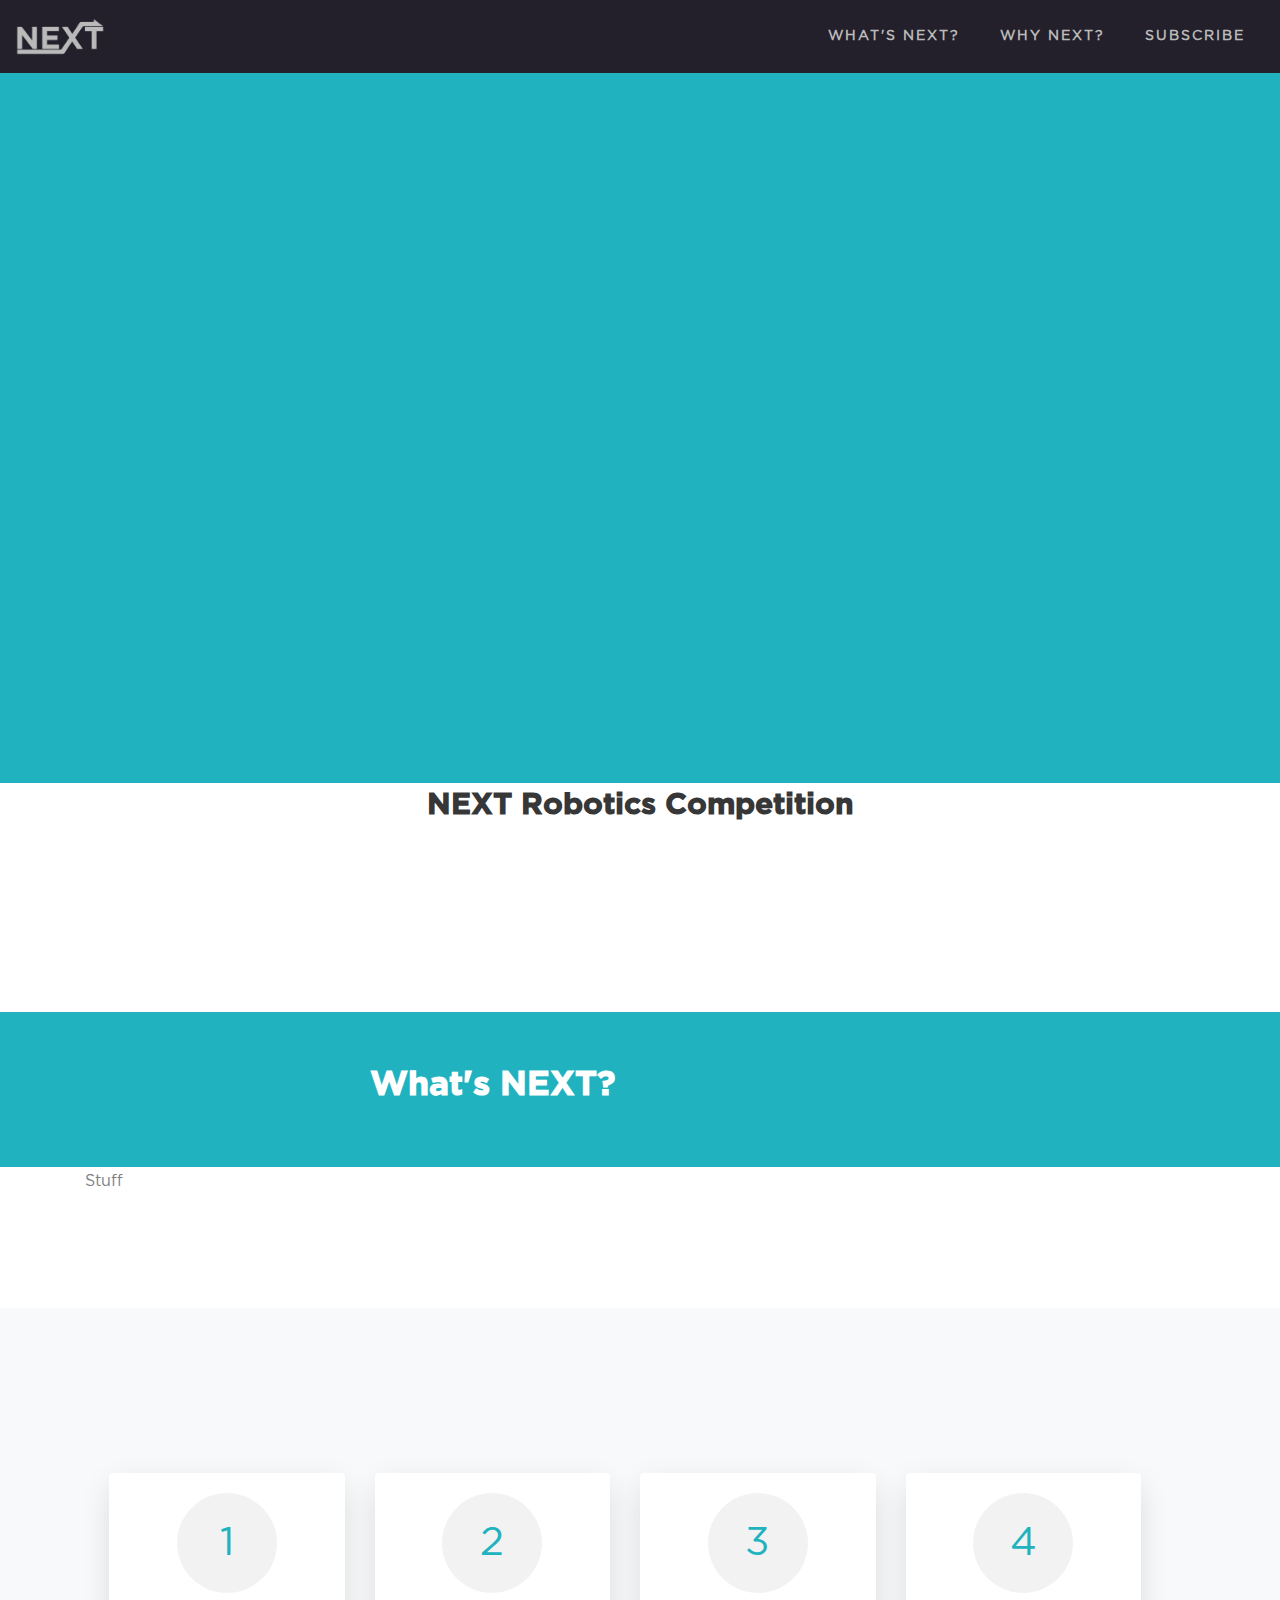
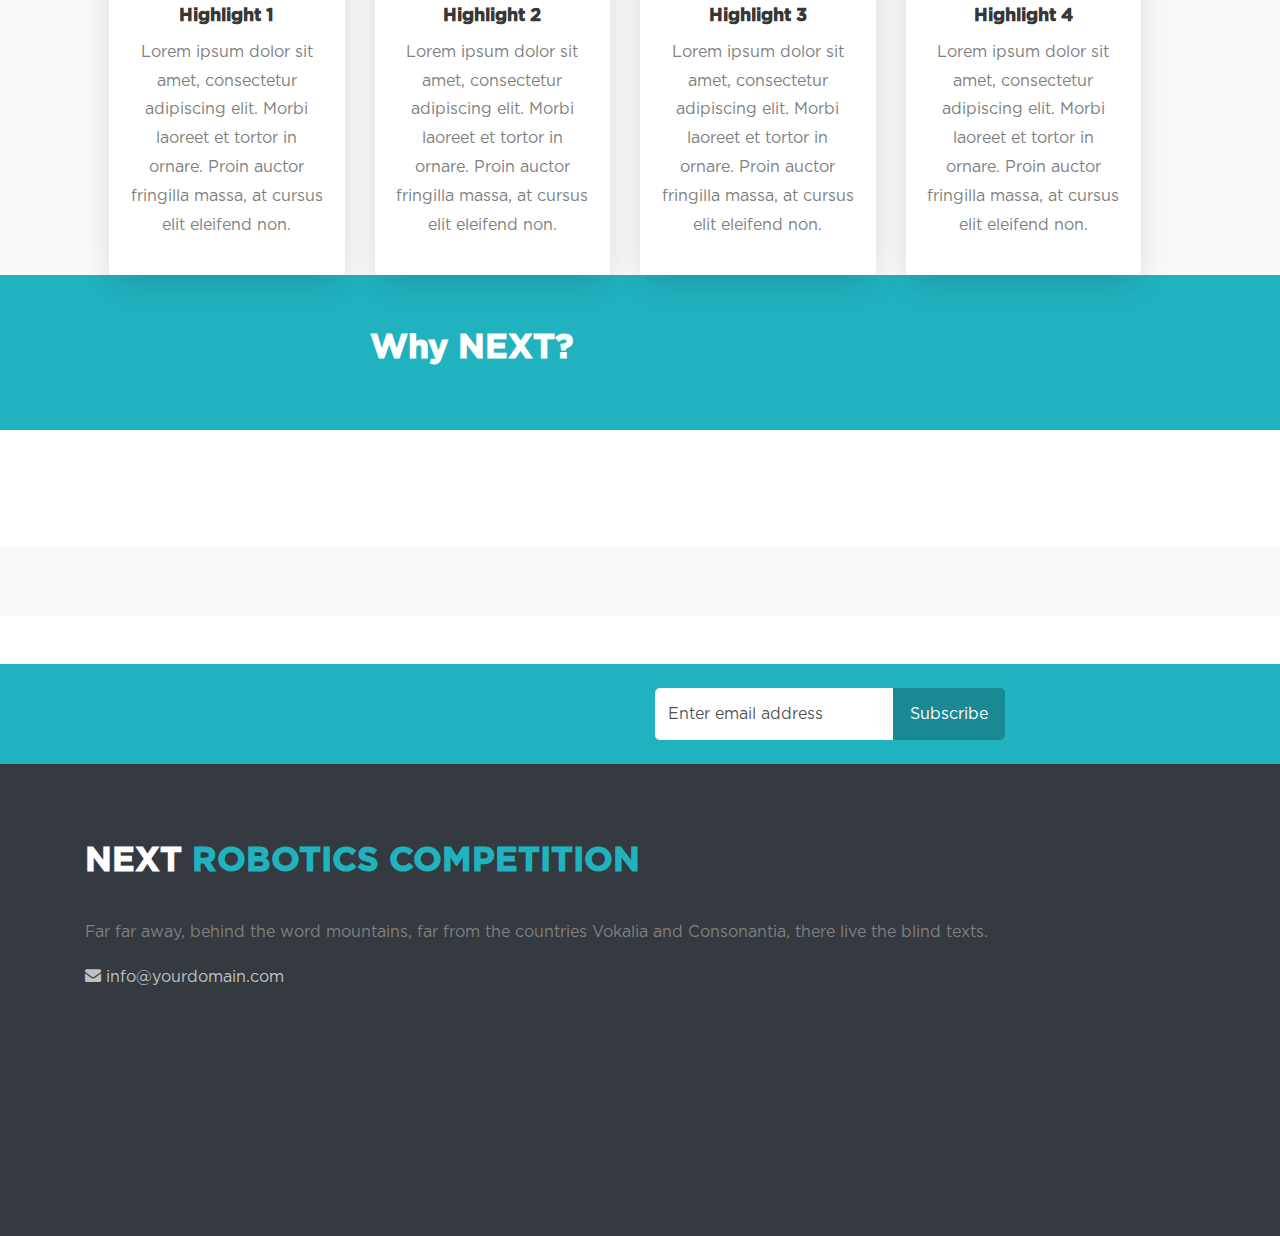
==== commit 21ffbdfe: "Added and set up Gotham fonts." ====
--- a/index.html
+++ b/index.html
@@ -6,8 +6,6 @@
     <meta charset="utf-8">
     <meta name="viewport" content="width=device-width, initial-scale=1, shrink-to-fit=no">
     
-    <link rel="stylesheet" href="https://fonts.googleapis.com/css?family=Lato:300,400,700&display=swap">
-    <link rel="stylesheet" href="https://fonts.googleapis.com/css?family=Poppins:300,400,500,600,700,800,900">
     <link rel="stylesheet" href="https://stackpath.bootstrapcdn.com/font-awesome/4.7.0/css/font-awesome.min.css">
  
     <!-- NOTE: Animations happen via this stylesheet, which is CSS, *NOT* SASS. -->
@@ -22,19 +20,22 @@
   <body>
 
     <!-- Nav Bar -->
-    <nav class="navbar navbar-expand-lg navbar-dark bg-dark">
-      <div class="container-fluid">
-
-        <button class="navbar-toggler" type="button" data-toggle="collapse" data-target="#navbarNav" aria-controls="nav" aria-expanded="false" aria-label="Toggle navigation">
-          <span class="fa fa-bars"></span> Menu
+    <nav class="navbar sticky-top navbar-expand-lg navbar-dark bg-dark">
+      <div class="container-fluid justify-content-start">
+
+        <button class="navbar-toggler collapsed" type="button" data-toggle="collapse" data-target="#navbar-nav-wrap" aria-controls="nav" aria-expanded="false" aria-label="Toggle navigation">
+          <span class="fa fa-bars"></span>
         </button>
 
-        <div class="collapse navbar-collapse" id="navbarNav">
-          <ul class="navbar-nav m-auto">
-            <li class="nav-item active"><a class="nav-link">NEXT</a></li>
-            <li class="nav-item"><a class="nav-link">What's NEXT?</a></li>
-            <li class="nav-item"><a class="nav-link">Why NEXT?</a></li>
-            <li class="nav-item"><a class="nav-link">Subscribe</a></li>
+        <a class="navbar-brand pl-lg-0 pl-2" href="#">
+          <img src="images/next_grey.png">
+        </a>
+
+        <div class="collapse navbar-collapse justify-content-end" id="navbar-nav-wrap">
+          <ul class="navbar-nav">
+            <li class="nav-item"><div class="nav-link d-inline-block" data-href="#whats-next">What's NEXT?</div></li>
+            <li class="nav-item"><div class="nav-link d-inline-block" data-href="#why-next">Why NEXT?</div></li>
+            <li class="nav-item"><div class="nav-link d-inline-block" data-href="#subscribe">Subscribe</div></li>
           </ul>
         </div>
 
@@ -73,7 +74,7 @@
     </section>
 
     <!-- What's NEXT? -->
-    <section>
+    <section id="whats-next">
 
       <div class="intro bg-primary py-5">
         <div class="container">
@@ -153,7 +154,7 @@
     </section>
 
     <!-- Why NEXT? -->
-    <section>
+    <section id="why-next">
 
       <div class="intro bg-primary py-5">
         <div class="container">
@@ -189,8 +190,8 @@
 
     </section>
 
-    <!-- Sign up -->
-    <section class="section bg-primary no-pt no-pb">
+    <!-- Subscribe -->
+    <section id="subscribe" class="section bg-primary no-pt no-pb">
       <div class="container">
         <div class="row d-flex justify-content-center">
           <div class="col-lg-8 py-4">
@@ -244,8 +245,8 @@
 
     <!-- Scripts -->
     <script src="js/jquery.min.js"></script>
+    <script src="js/jquery.waypoints.min.js"></script>
     <script src="js/bootstrap.min.js"></script>
-    <script src="js/jquery.waypoints.min.js"></script>
     <script src="js/main.js"></script>
     
   </body>
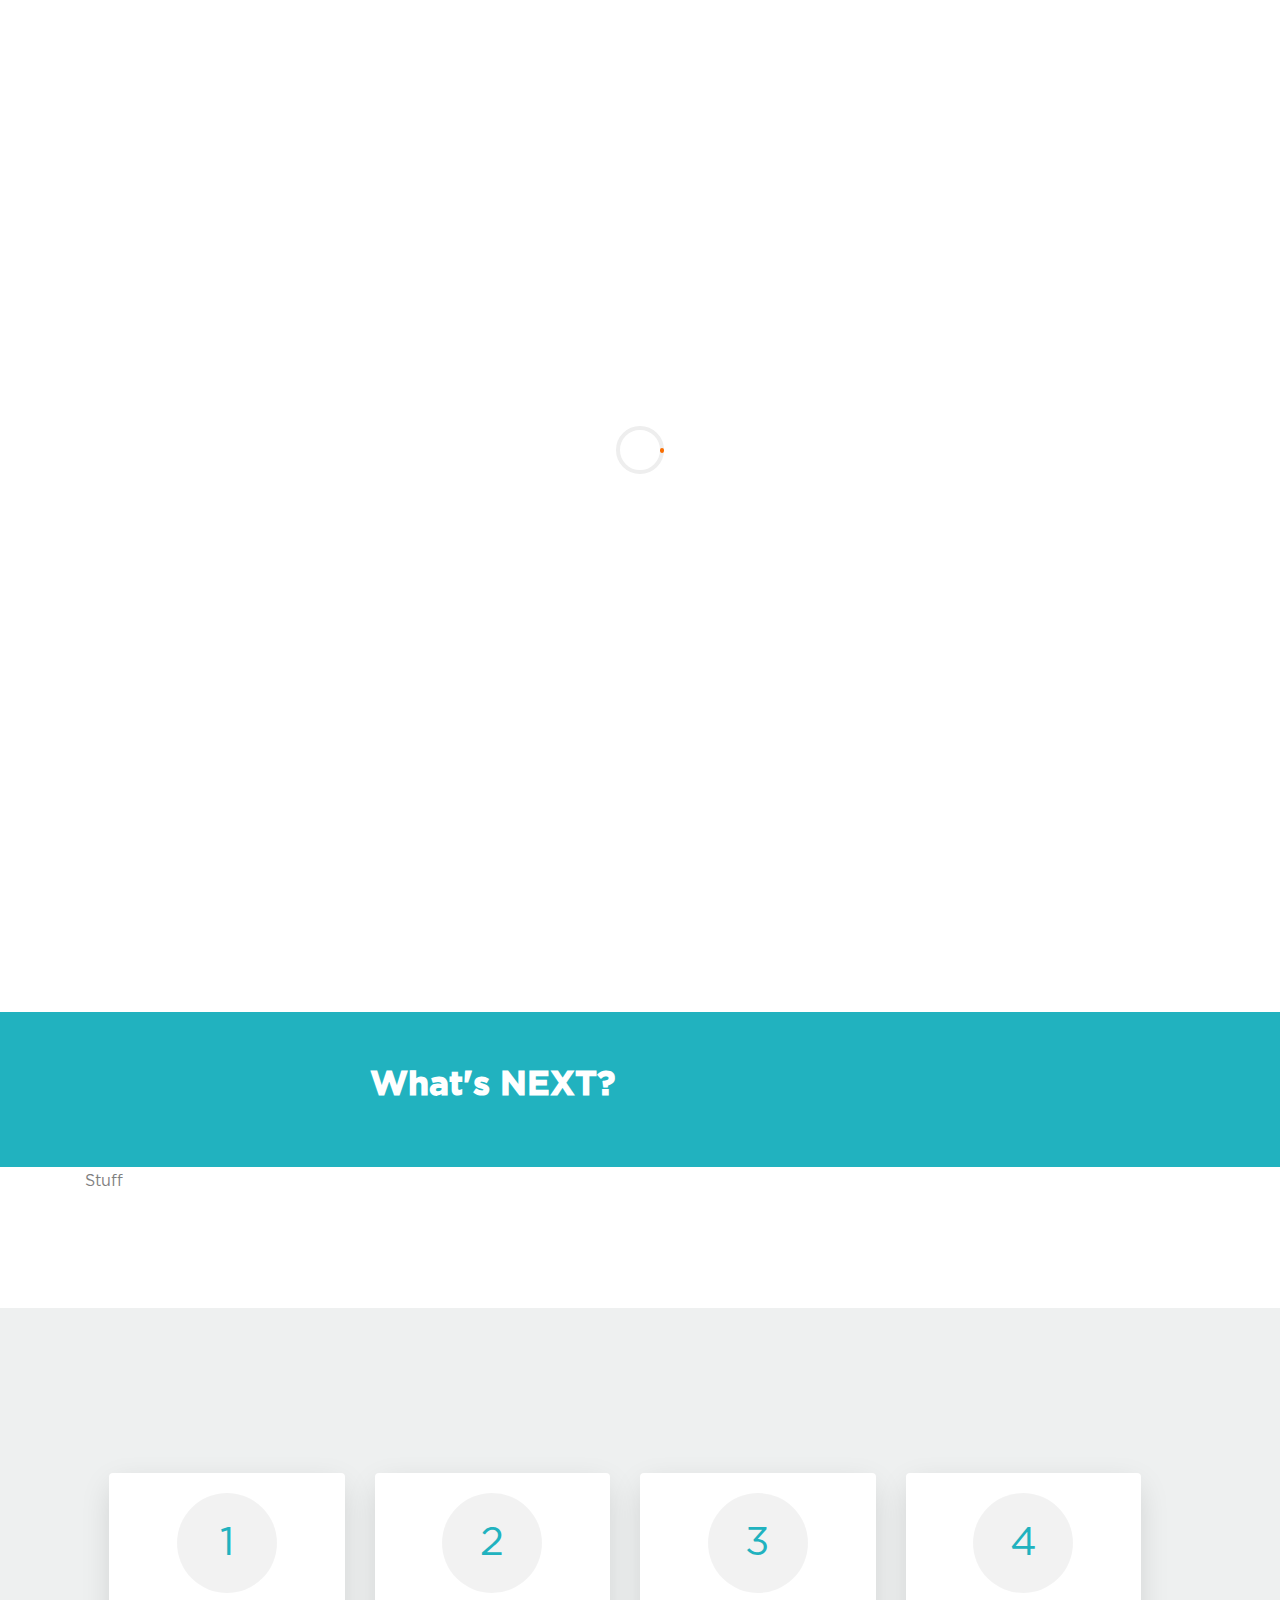
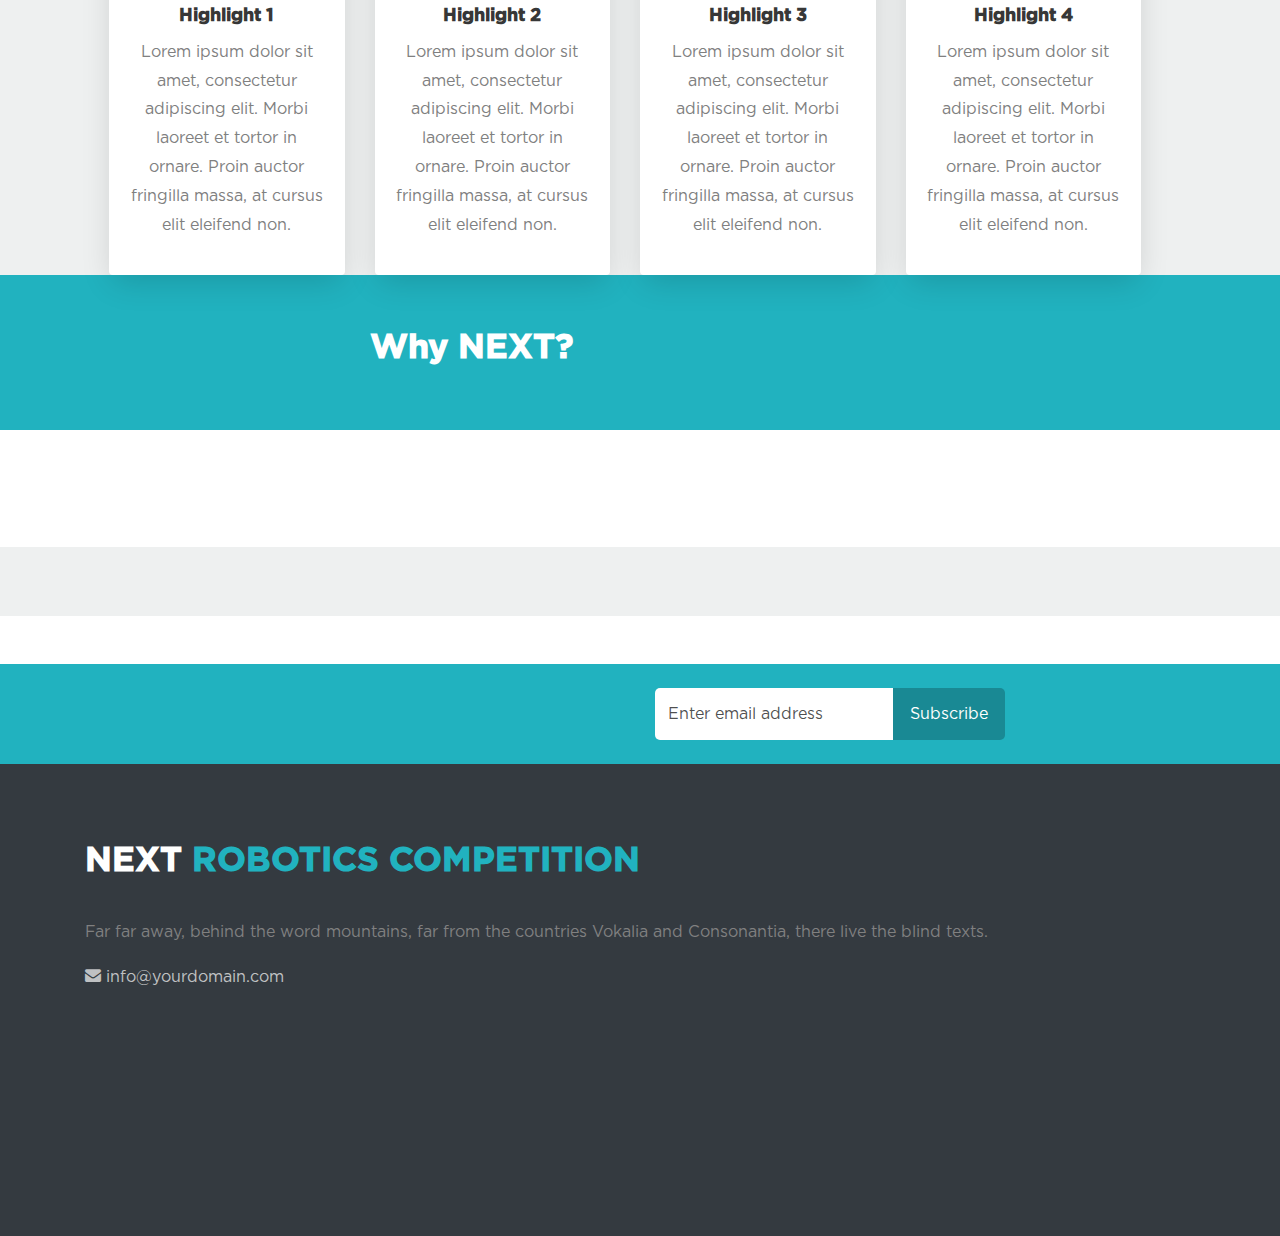
==== commit 81716d2e: "Set up home section, and update the color palette." ====
--- a/index.html
+++ b/index.html
@@ -23,12 +23,13 @@
     <nav class="navbar sticky-top navbar-expand-lg navbar-dark bg-dark">
       <div class="container-fluid justify-content-start">
 
-        <button class="navbar-toggler collapsed" type="button" data-toggle="collapse" data-target="#navbar-nav-wrap" aria-controls="nav" aria-expanded="false" aria-label="Toggle navigation">
+        <button class="navbar-toggler collapsed" type="button" data-toggle="collapse" data-target="#navbar-nav-wrap"
+                aria-controls="nav" aria-expanded="false" aria-label="Toggle navigation">
           <span class="fa fa-bars"></span>
         </button>
 
         <a class="navbar-brand pl-lg-0 pl-2" href="#">
-          <img src="images/next_grey.png">
+          <img src="images/next_color-dark.png">
         </a>
 
         <div class="collapse navbar-collapse justify-content-end" id="navbar-nav-wrap">
@@ -43,27 +44,62 @@
     </nav>
 
     <!-- Home -->
-    <section class="home section bg-primary no-pt no-pb">
-      <div class="container">
+    <section class="home section d-flex align-items-stretch pt-0 pb-0">
+      <div class="container d-flex align-items-stretch">
         <div class="row justify-content-center mb-5">
-          <div class="col-md-12 text-center heading-section animate">
-            <h2 class="mb-4">Be an Innovator</h2>
-          </div>
-          <div class="col-md-12 text-center heading-section animate">
-            <h2 class="mb-4">Be a Creator</h2>
-          </div>
-          <div class="col-md-12 text-center heading-section animate">
-            <h2 class="mb-4">Be a Competitor</h2>
-          </div>
-          <div class="col-md-12 text-center heading-section animate">
-            <h2 class="mb-4">Be NEXT</h2>
-          </div>
+          <!-- Row 1 -->
+          <div class="col-1 d-none d-xxl-flex"></div>
+          <div class="col-7 col-md-6 col-xxl-5 home-text-wrap animate">
+            <div class="row home-text">
+              <div class="col-lg pr-0">Be an</div>
+              <div class="col-lg keyword">Innovator</div>
+            </div>
+          </div>
+          <div class="col-5 col-md-3 col-xxl-2 icon d-flex align-items-center ">
+            <img src="images/innovate.jpg">
+          </div>
+          <div class="col-3 col-xxl-4 d-none d-md-flex"></div>
+          <!-- Row 2 -->
+          <div class="col-1 col-xxl-2 d-none d-md-flex"></div>
+          <div class="col-7 col-md-6 col-xxl-5 home-text-wrap animate">
+            <div class="row home-text">
+              <div class="col-lg pr-0">Be a</div>
+              <div class="col-lg keyword">Creator</div>
+            </div>
+          </div>
+          <div class="col-5 col-md-3 col-xxl-2 icon d-flex align-items-center ">
+            <img src="images/create.jpg">
+          </div>
+          <div class="col-2 col-xxl-3 d-none d-md-flex"></div>
+          <!-- Row 3 -->
+          <div class="col-2 col-xxl-3 d-none d-md-flex"></div>
+          <div class="col-7 col-md-6 col-xxl-5 home-text-wrap animate">
+            <div class="row home-text">
+              <div class="col-lg pr-0">Be a</div>
+              <div class="col-lg keyword">Competitor</div>
+            </div>
+          </div>
+          <div class="col-5 col-md-3 col-xxl-2 icon d-flex align-items-center ">
+            <img src="images/compete.jpg">
+          </div>
+          <div class="col-1 col-xxl-2 d-none d-md-flex"></div>
+          <!-- Row 4 -->
+          <div class="col-3 col-xxl-4 d-none d-md-flex"></div>
+          <div class="col-7 col-md-6 col-xxl-5 home-text-wrap animate">
+            <div class="be-next">
+              Be <span class="keyword">NEXT</span>
+            </div>
+          </div>
+          <div class="col-5 col-md-3 col-xxl-2 icon d-flex align-items-center ">
+            <img src="images/crest_color-light.png">
+          </div>
+          <div class="col-1 d-none d-xxl-flex"></div>
         </div>
       </div>
     </section>
 
     <!-- Title -->
-    <section class="section no-pt">
+    <section class="section pt-0">
       <div class="container">
         <div class="row justify-content-center mb-5">
           <div class="col-md-10 text-center heading-section">
@@ -87,14 +123,14 @@
       </div>
 
       <!-- Overview -->
-      <section class="section no-pt">
+      <section class="section pt-0">
         <div class="container">
           Stuff
         </div>
       </section>
 
       <!-- Highlights -->
-      <section class="section bg-light no-pt no-pb">
+      <section class="section bg-light pt-0 pb-0">
         <div class="container">
           <div class="row justify-content-center mb-5">
             <div class="col-md-10 text-center heading-section animate">
@@ -167,7 +203,7 @@
       </div>
 
       <!-- Mission -->
-      <section class="section no-pt no-pb">
+      <section class="section pt-0 pb-0">
         <div class="container">
           <div class="row justify-content-center mb-5">
             <div class="col-md-10 text-center heading-section animate">
@@ -178,7 +214,7 @@
       </section>
 
       <!-- Vision -->
-      <section class="section bg-light no-pt no-pb">
+      <section class="section bg-light pt-0 pb-0">
         <div class="container">
           <div class="row justify-content-center mb-5">
             <div class="col-md-10 text-center heading-section animate">
@@ -191,7 +227,7 @@
     </section>
 
     <!-- Subscribe -->
-    <section id="subscribe" class="section bg-primary no-pt no-pb">
+    <section id="subscribe" class="section bg-primary pt-0 pb-0">
       <div class="container">
         <div class="row d-flex justify-content-center">
           <div class="col-lg-8 py-4">
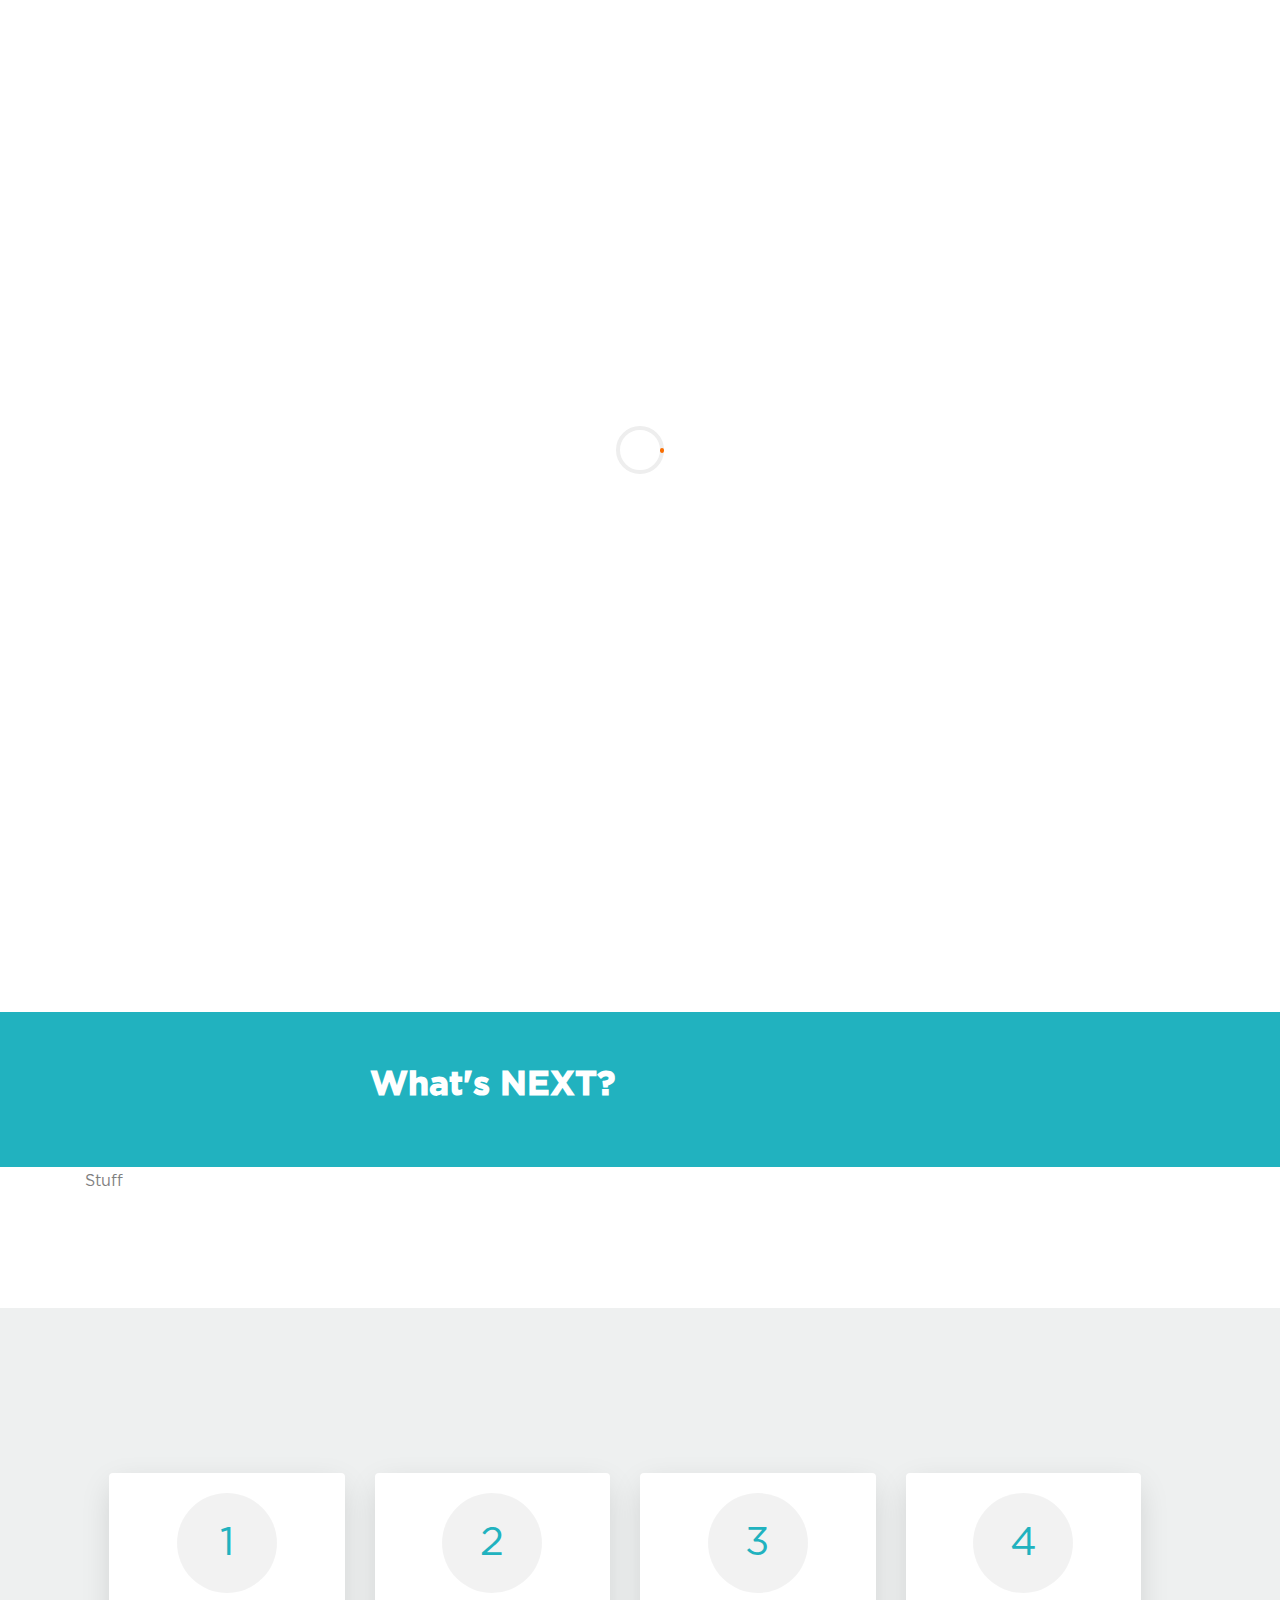
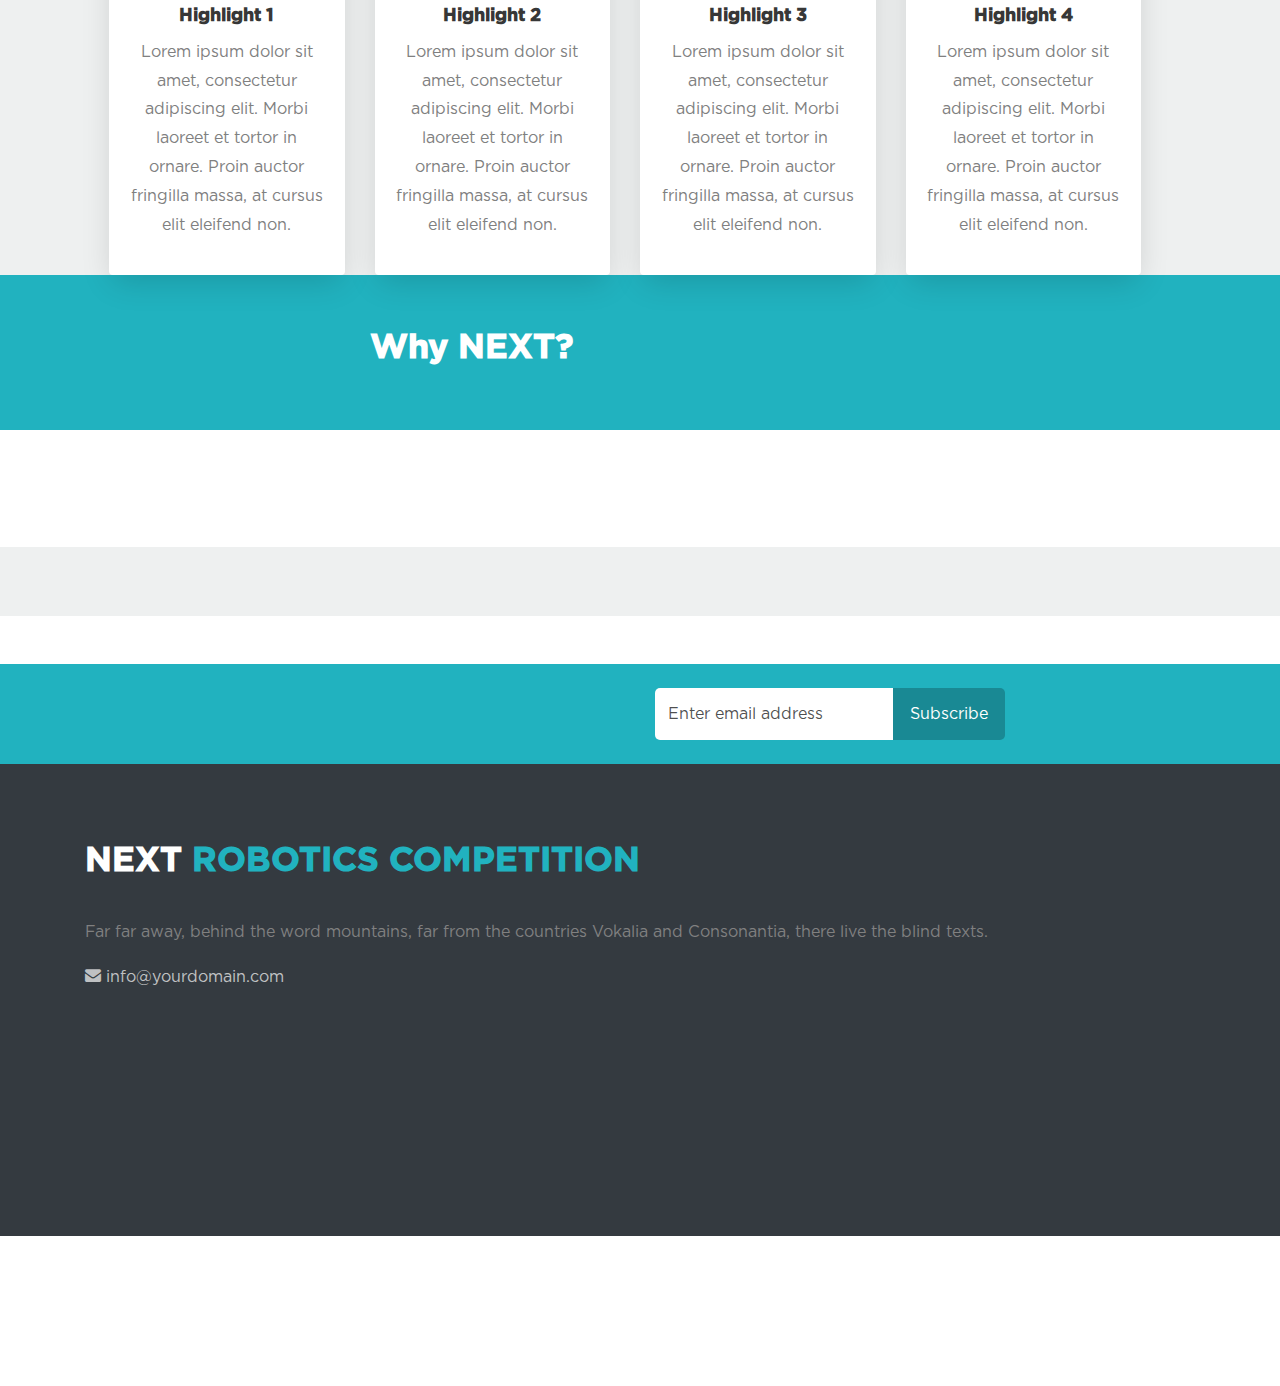
==== commit 89d174c2: "Added filters, but didn't like the way they looked on the home page. Maybe I'll use them later?" ====
--- a/index.html
+++ b/index.html
@@ -285,6 +285,27 @@
     <script src="js/bootstrap.min.js"></script>
     <script src="js/main.js"></script>
     
+    <!-- Filters -->
+    <!-- NOTE: Currently unused, but may be useful for experimentation. -->
+    <svg>
+      <filter id="monochrome-teal" color-interpolation-filters="sRGB"
+              x="0" y="0" height="100%" width="100%">
+        <feColorMatrix type="matrix"
+          values="0.89 0 0 0 0.11
+                  0.39 0 0 0 0.61 
+                  0.35 0 0 0 0.65
+                  0    0 0 1 0" />
+      </filter>
+      <filter id="wash-teal">
+        <feColorMatrix
+          type="matrix"
+          values="0.8 0.4 0    1.9 -2.2
+                  0   1   0    0    0.2
+                  0   0   0.7 -0.4  0.7
+                  0   0   0    1    0 "/>
+      </filter>
+    </svg>
+
   </body>
 
 </html>
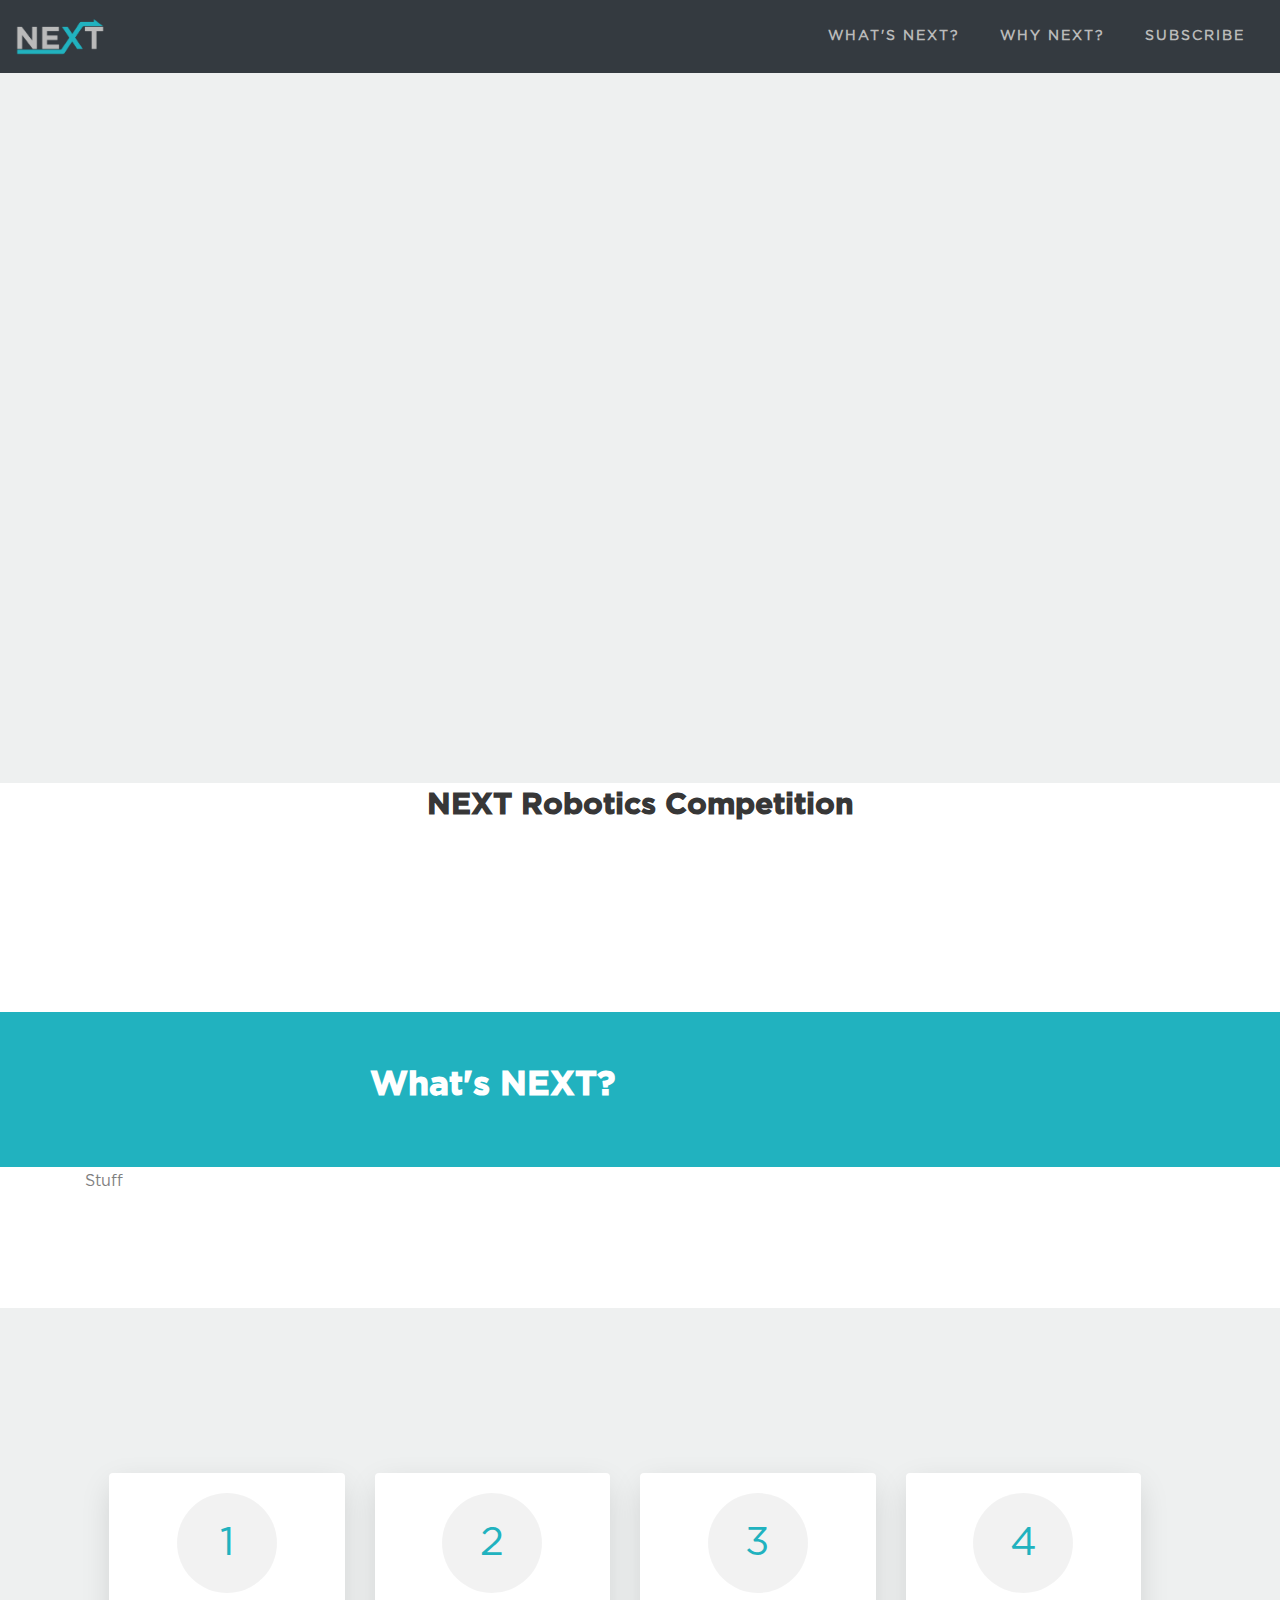
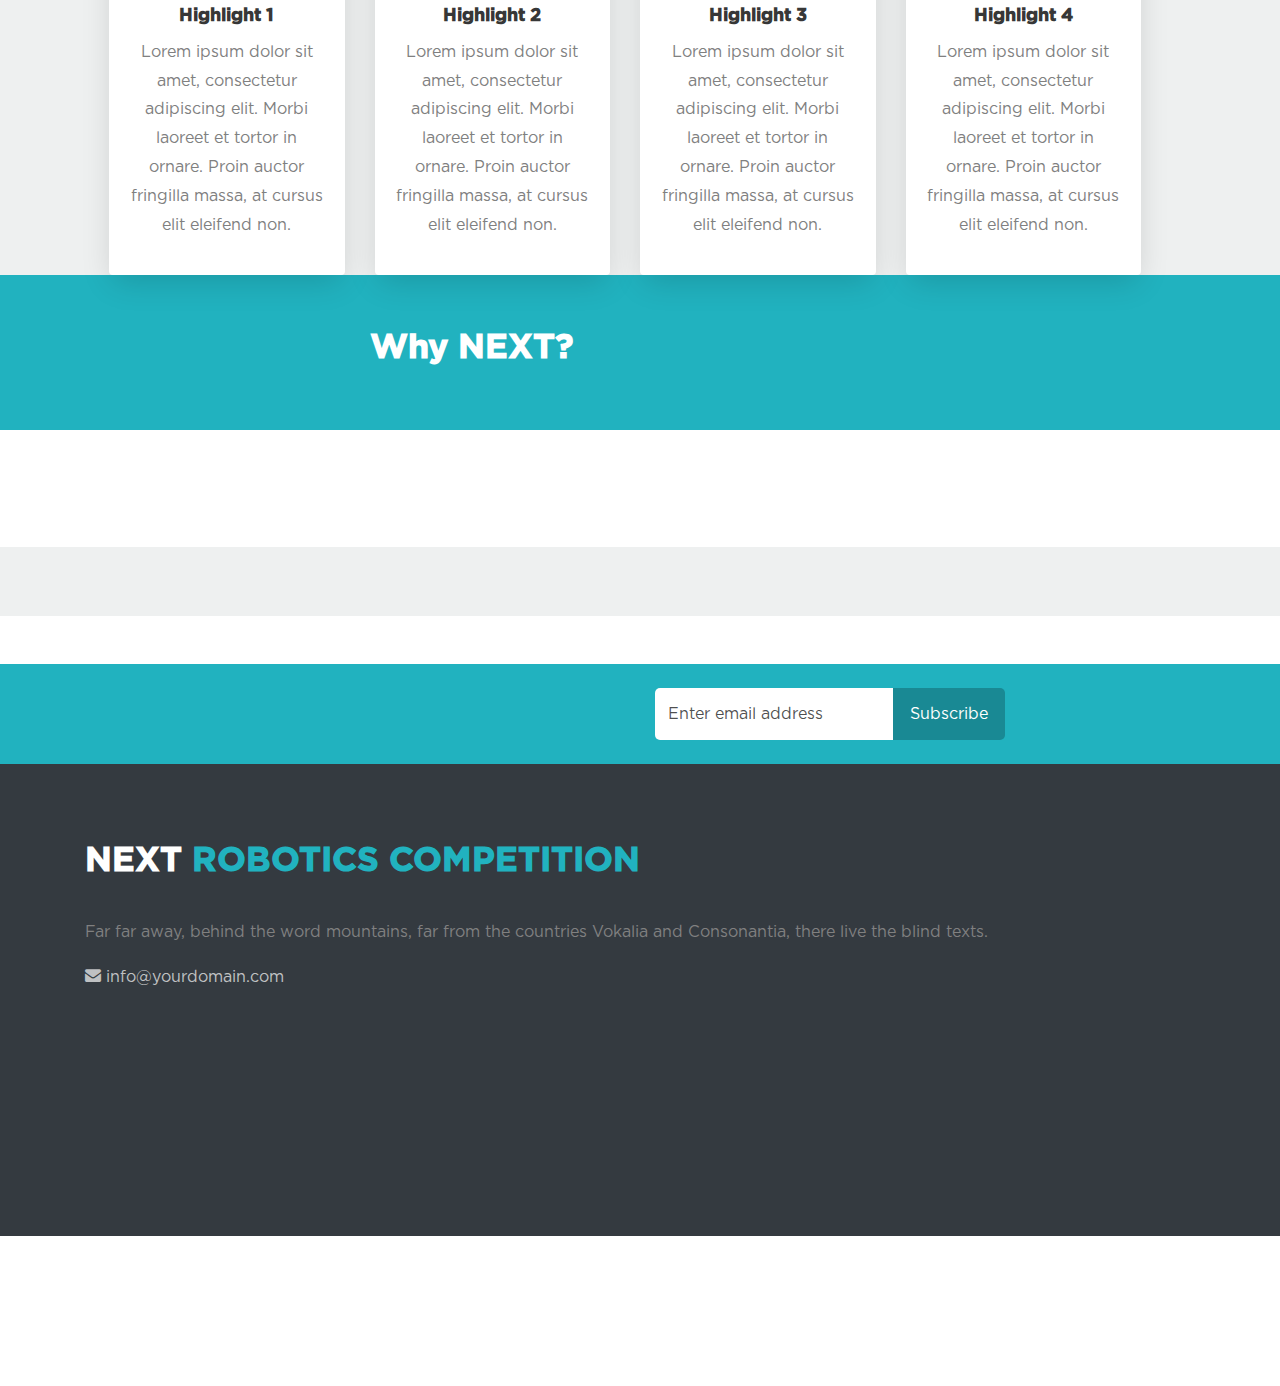
==== commit 0213b731: "Added home page animations." ====
--- a/index.html
+++ b/index.html
@@ -49,48 +49,48 @@
         <div class="row justify-content-center mb-5">
           <!-- Row 1 -->
           <div class="col-1 d-none d-xxl-flex"></div>
-          <div class="col-7 col-md-6 col-xxl-5 home-text-wrap animate">
+          <div class="col-7 col-md-6 col-xxl-5 home-text-wrap home-animate" data-animate-delay=500>
             <div class="row home-text">
               <div class="col-lg pr-0">Be an</div>
               <div class="col-lg keyword">Innovator</div>
             </div>
           </div>
-          <div class="col-5 col-md-3 col-xxl-2 icon d-flex align-items-center ">
+          <div class="col-5 col-md-3 col-xxl-2 icon d-flex align-items-center home-animate" data-animate-delay=500>
             <img src="images/innovate.jpg">
           </div>
           <div class="col-3 col-xxl-4 d-none d-md-flex"></div>
           <!-- Row 2 -->
           <div class="col-1 col-xxl-2 d-none d-md-flex"></div>
-          <div class="col-7 col-md-6 col-xxl-5 home-text-wrap animate">
+          <div class="col-7 col-md-6 col-xxl-5 home-text-wrap home-animate" data-animate-delay=1250>
             <div class="row home-text">
               <div class="col-lg pr-0">Be a</div>
               <div class="col-lg keyword">Creator</div>
             </div>
           </div>
-          <div class="col-5 col-md-3 col-xxl-2 icon d-flex align-items-center ">
+          <div class="col-5 col-md-3 col-xxl-2 icon d-flex align-items-center home-animate" data-animate-delay=1250>
             <img src="images/create.jpg">
           </div>
           <div class="col-2 col-xxl-3 d-none d-md-flex"></div>
           <!-- Row 3 -->
           <div class="col-2 col-xxl-3 d-none d-md-flex"></div>
-          <div class="col-7 col-md-6 col-xxl-5 home-text-wrap animate">
+          <div class="col-7 col-md-6 col-xxl-5 home-text-wrap home-animate" data-animate-delay=2000>
             <div class="row home-text">
               <div class="col-lg pr-0">Be a</div>
               <div class="col-lg keyword">Competitor</div>
             </div>
           </div>
-          <div class="col-5 col-md-3 col-xxl-2 icon d-flex align-items-center ">
+          <div class="col-5 col-md-3 col-xxl-2 icon d-flex align-items-center home-animate" data-animate-delay=2000>
             <img src="images/compete.jpg">
           </div>
           <div class="col-1 col-xxl-2 d-none d-md-flex"></div>
           <!-- Row 4 -->
           <div class="col-3 col-xxl-4 d-none d-md-flex"></div>
-          <div class="col-7 col-md-6 col-xxl-5 home-text-wrap animate">
+          <div class="col-7 col-md-6 col-xxl-5 home-text-wrap home-animate" data-animate-delay=3500>
             <div class="be-next">
               Be <span class="keyword">NEXT</span>
             </div>
           </div>
-          <div class="col-5 col-md-3 col-xxl-2 icon d-flex align-items-center ">
+          <div class="col-5 col-md-3 col-xxl-2 icon d-flex align-items-center home-animate" data-animate-delay=3500>
             <img src="images/crest_color-light.png">
           </div>
           <div class="col-1 d-none d-xxl-flex"></div>
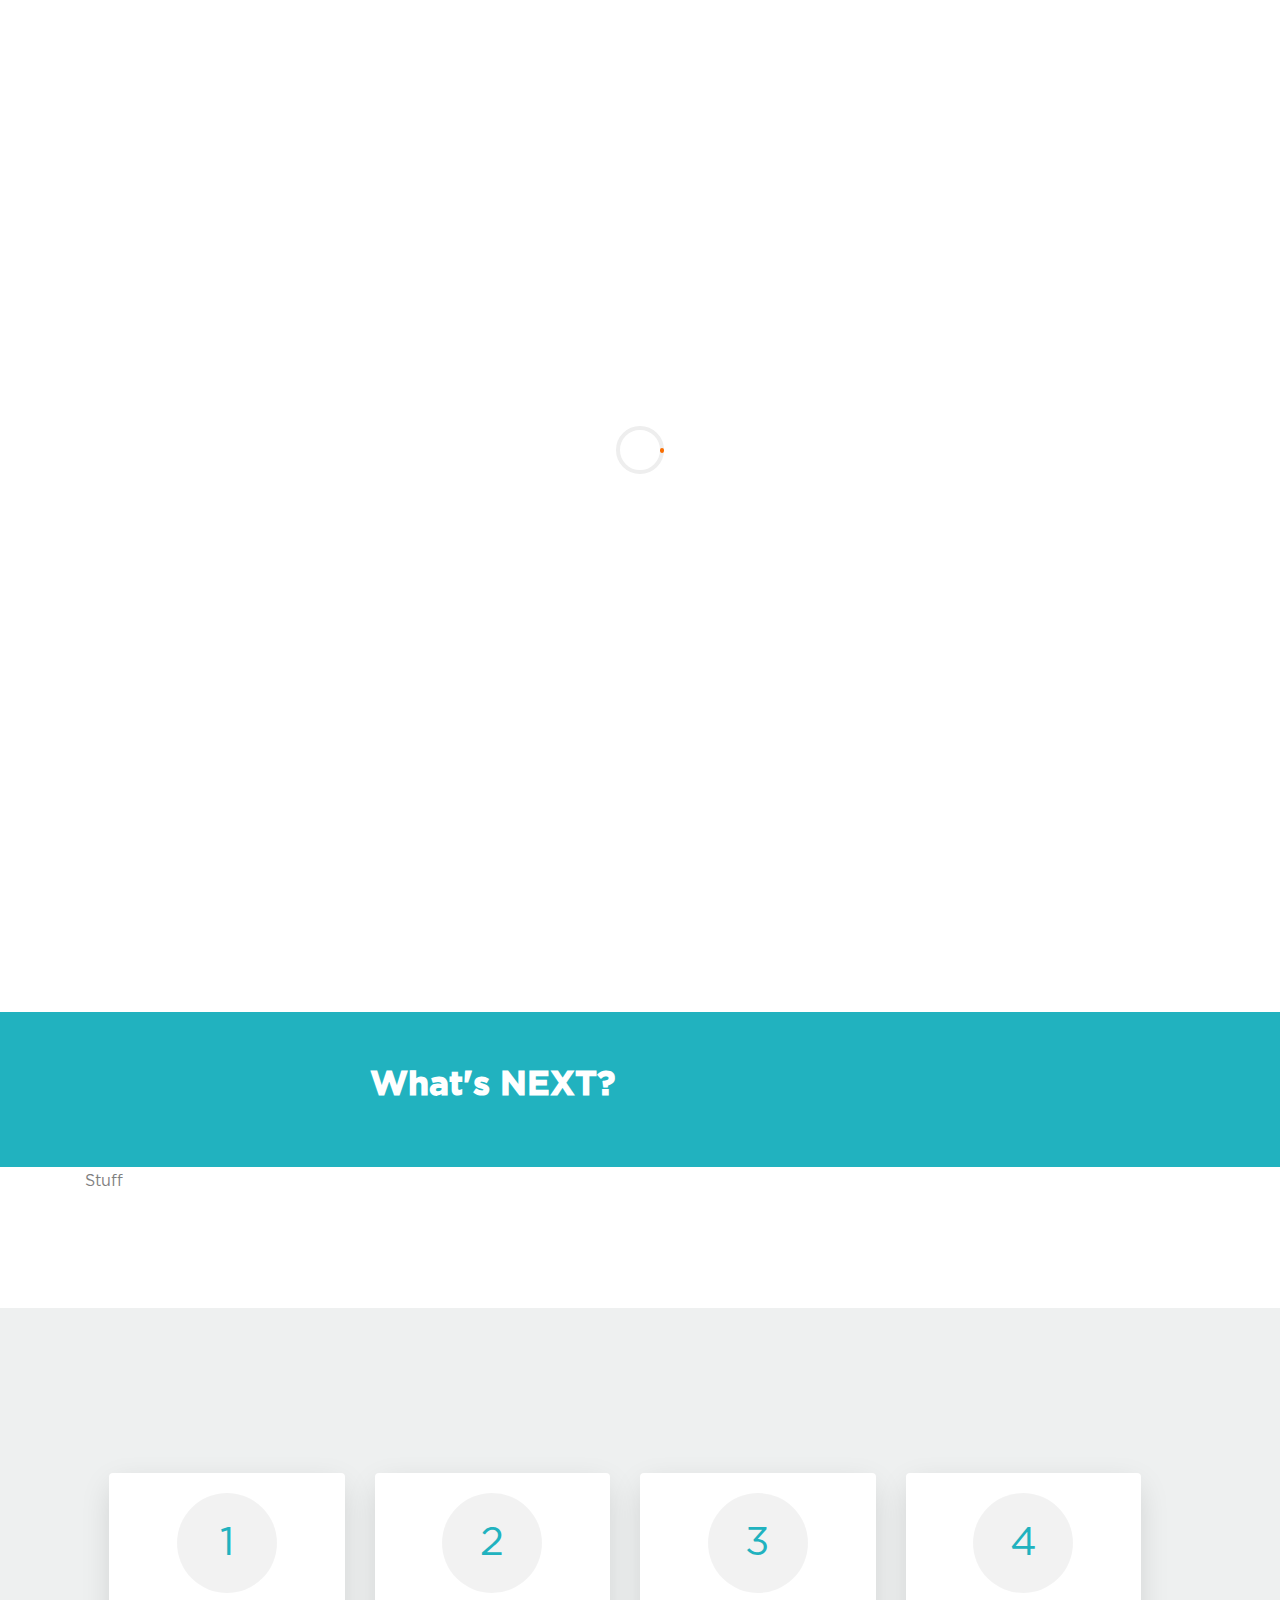
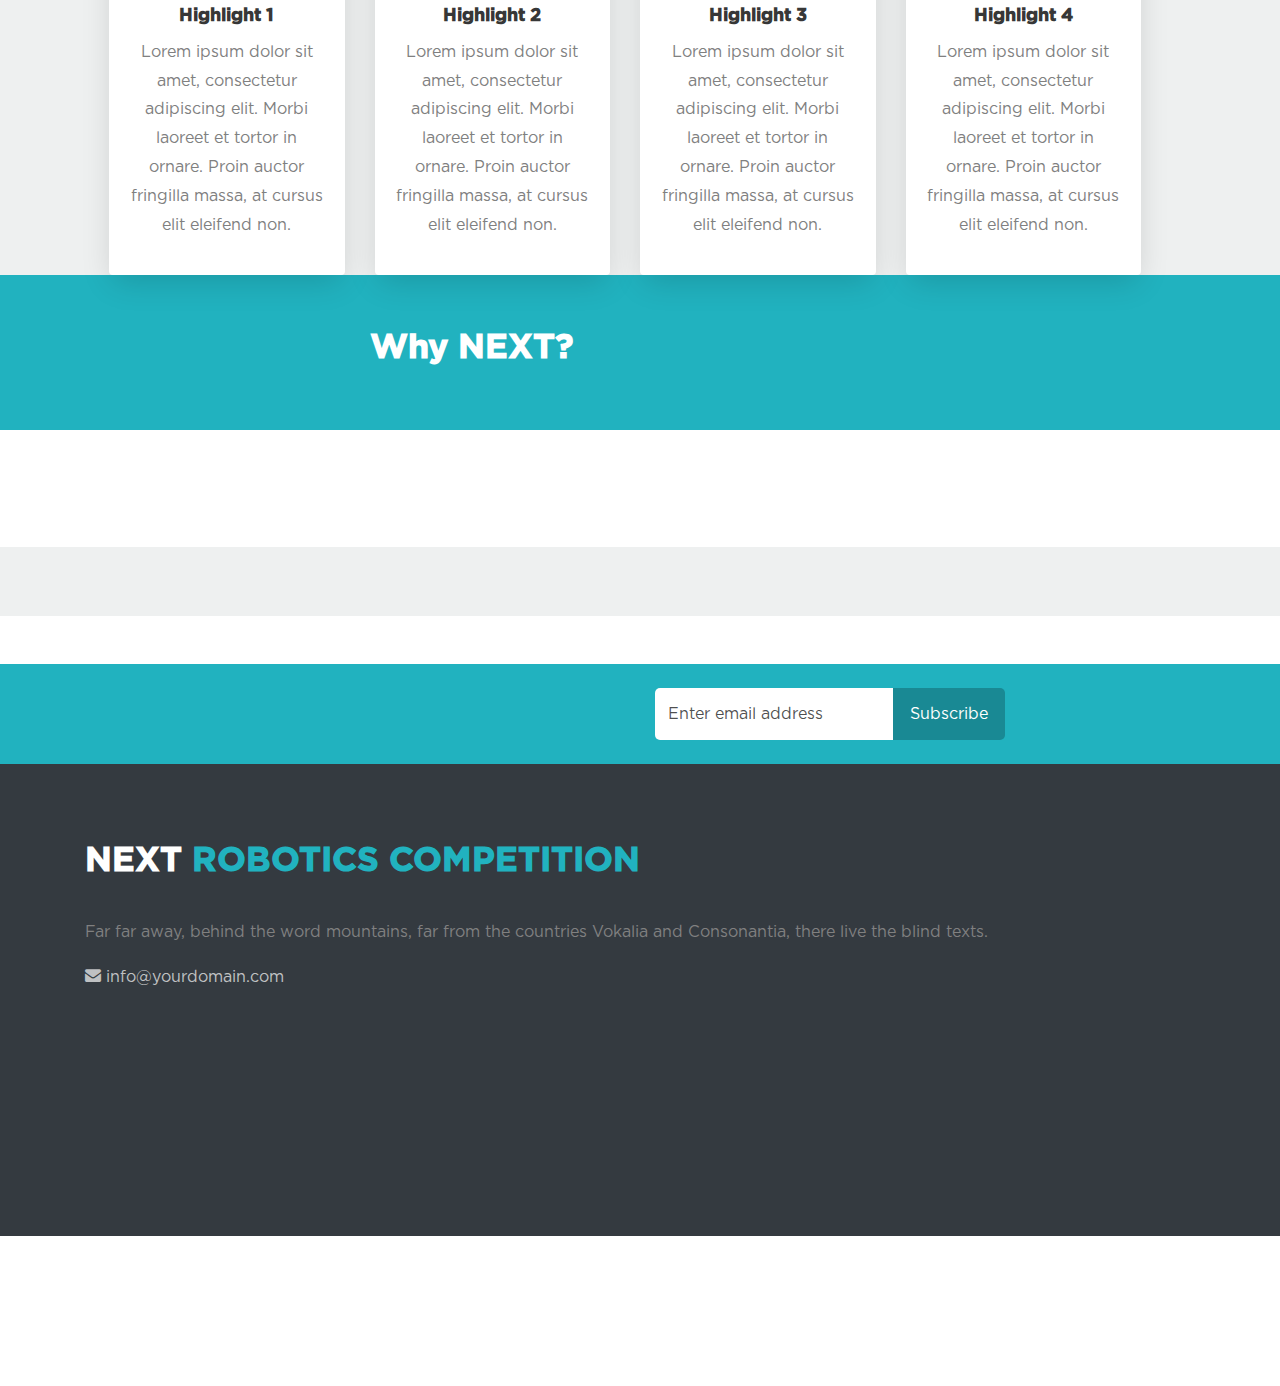
==== commit 59287af1: "Small tweaks to home page animation timings." ====
--- a/index.html
+++ b/index.html
@@ -61,36 +61,36 @@
           <div class="col-3 col-xxl-4 d-none d-md-flex"></div>
           <!-- Row 2 -->
           <div class="col-1 col-xxl-2 d-none d-md-flex"></div>
-          <div class="col-7 col-md-6 col-xxl-5 home-text-wrap home-animate" data-animate-delay=1250>
+          <div class="col-7 col-md-6 col-xxl-5 home-text-wrap home-animate" data-animate-delay=1000>
             <div class="row home-text">
               <div class="col-lg pr-0">Be a</div>
               <div class="col-lg keyword">Creator</div>
             </div>
           </div>
-          <div class="col-5 col-md-3 col-xxl-2 icon d-flex align-items-center home-animate" data-animate-delay=1250>
+          <div class="col-5 col-md-3 col-xxl-2 icon d-flex align-items-center home-animate" data-animate-delay=1000>
             <img src="images/create.jpg">
           </div>
           <div class="col-2 col-xxl-3 d-none d-md-flex"></div>
           <!-- Row 3 -->
           <div class="col-2 col-xxl-3 d-none d-md-flex"></div>
-          <div class="col-7 col-md-6 col-xxl-5 home-text-wrap home-animate" data-animate-delay=2000>
+          <div class="col-7 col-md-6 col-xxl-5 home-text-wrap home-animate" data-animate-delay=1500>
             <div class="row home-text">
               <div class="col-lg pr-0">Be a</div>
               <div class="col-lg keyword">Competitor</div>
             </div>
           </div>
-          <div class="col-5 col-md-3 col-xxl-2 icon d-flex align-items-center home-animate" data-animate-delay=2000>
+          <div class="col-5 col-md-3 col-xxl-2 icon d-flex align-items-center home-animate" data-animate-delay=1500>
             <img src="images/compete.jpg">
           </div>
           <div class="col-1 col-xxl-2 d-none d-md-flex"></div>
           <!-- Row 4 -->
           <div class="col-3 col-xxl-4 d-none d-md-flex"></div>
-          <div class="col-7 col-md-6 col-xxl-5 home-text-wrap home-animate" data-animate-delay=3500>
+          <div class="col-7 col-md-6 col-xxl-5 home-text-wrap home-animate" data-animate-delay=3000>
             <div class="be-next">
               Be <span class="keyword">NEXT</span>
             </div>
           </div>
-          <div class="col-5 col-md-3 col-xxl-2 icon d-flex align-items-center home-animate" data-animate-delay=3500>
+          <div class="col-5 col-md-3 col-xxl-2 icon d-flex align-items-center home-animate" data-animate-delay=3000>
             <img src="images/crest_color-light.png">
           </div>
           <div class="col-1 d-none d-xxl-flex"></div>
